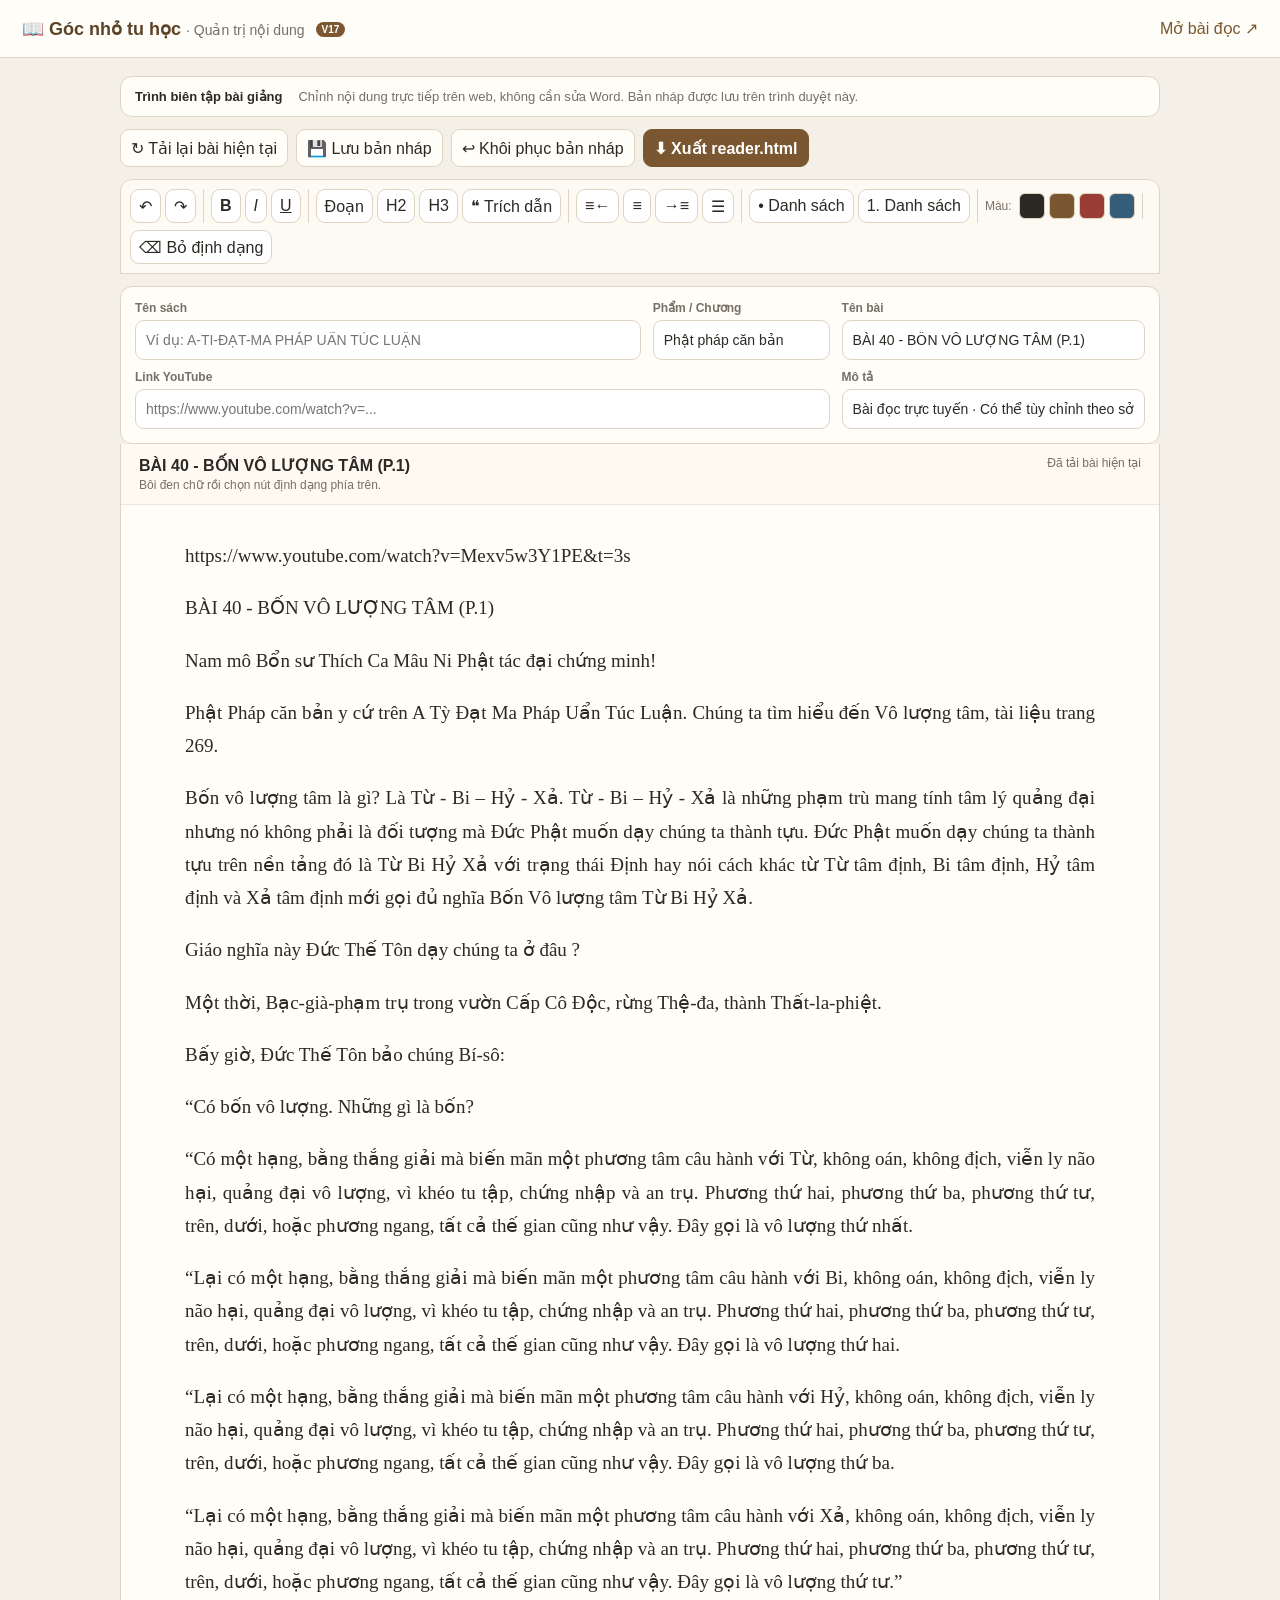
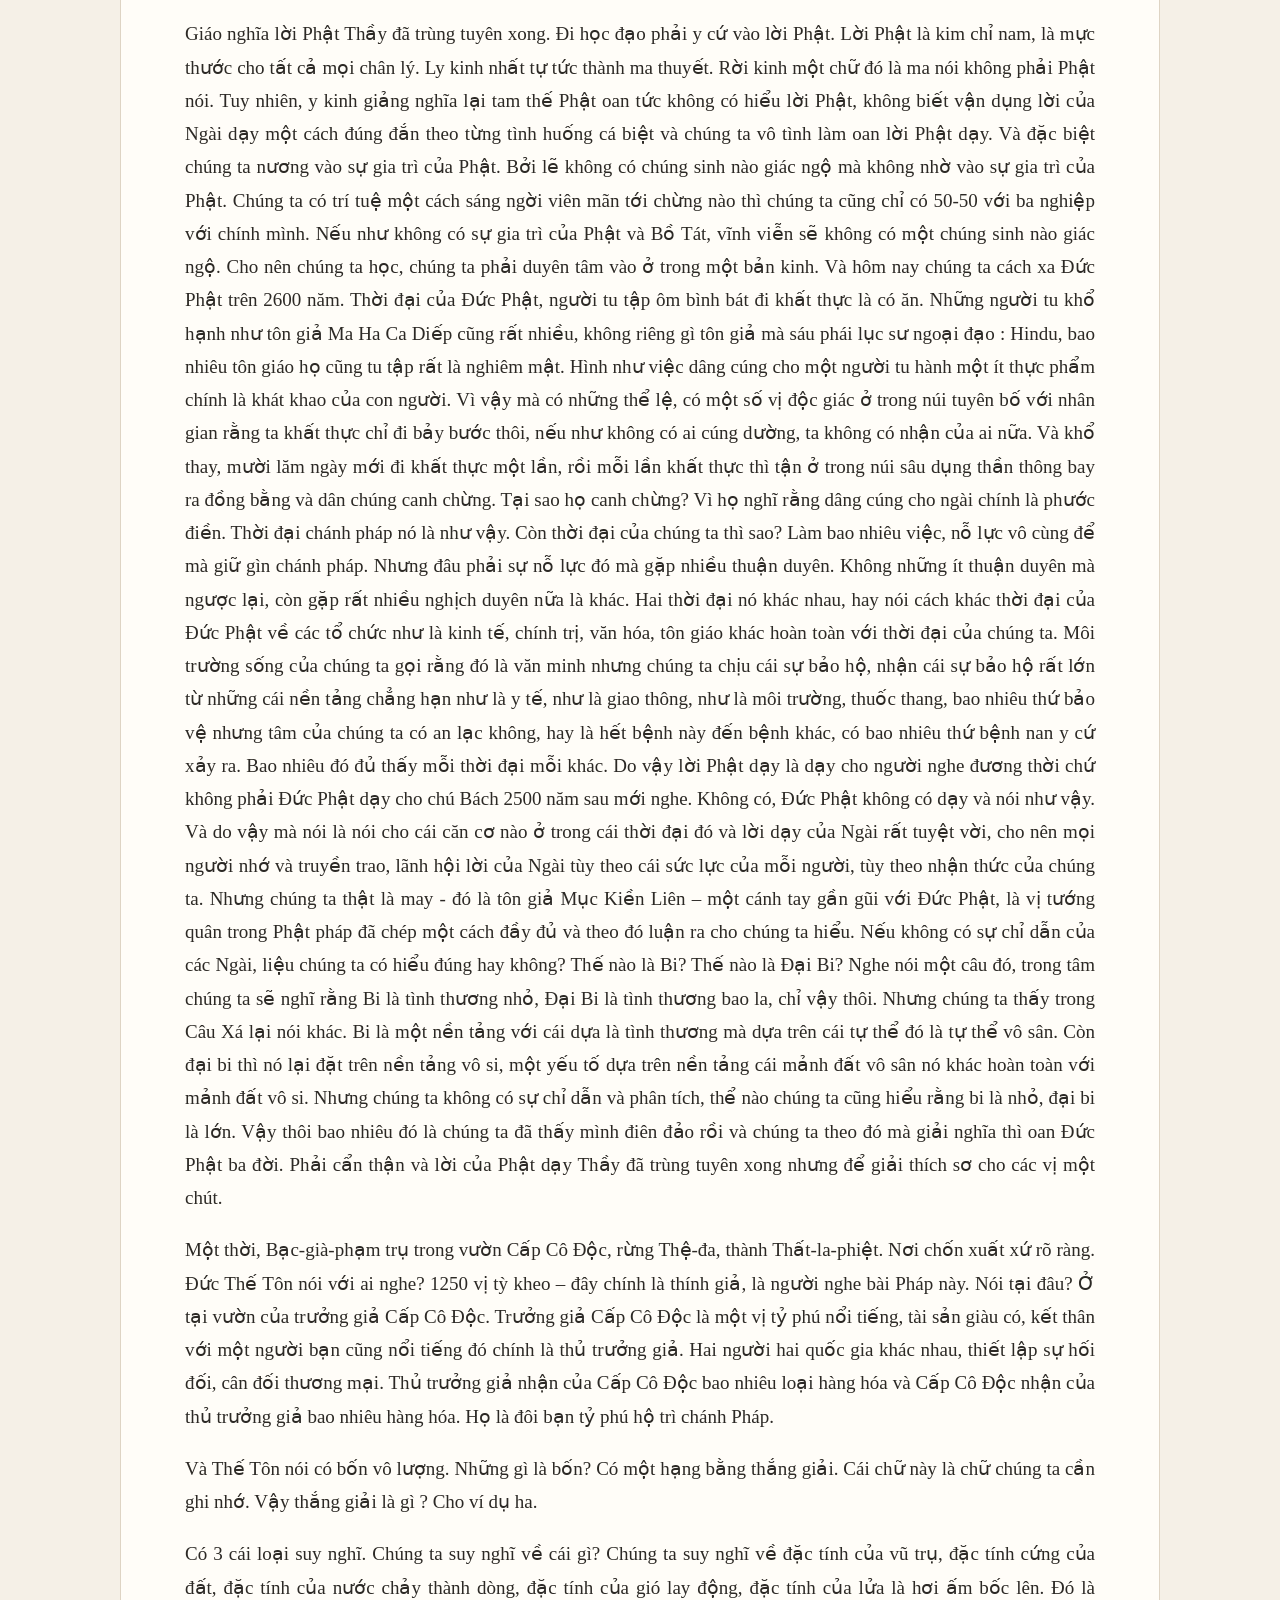
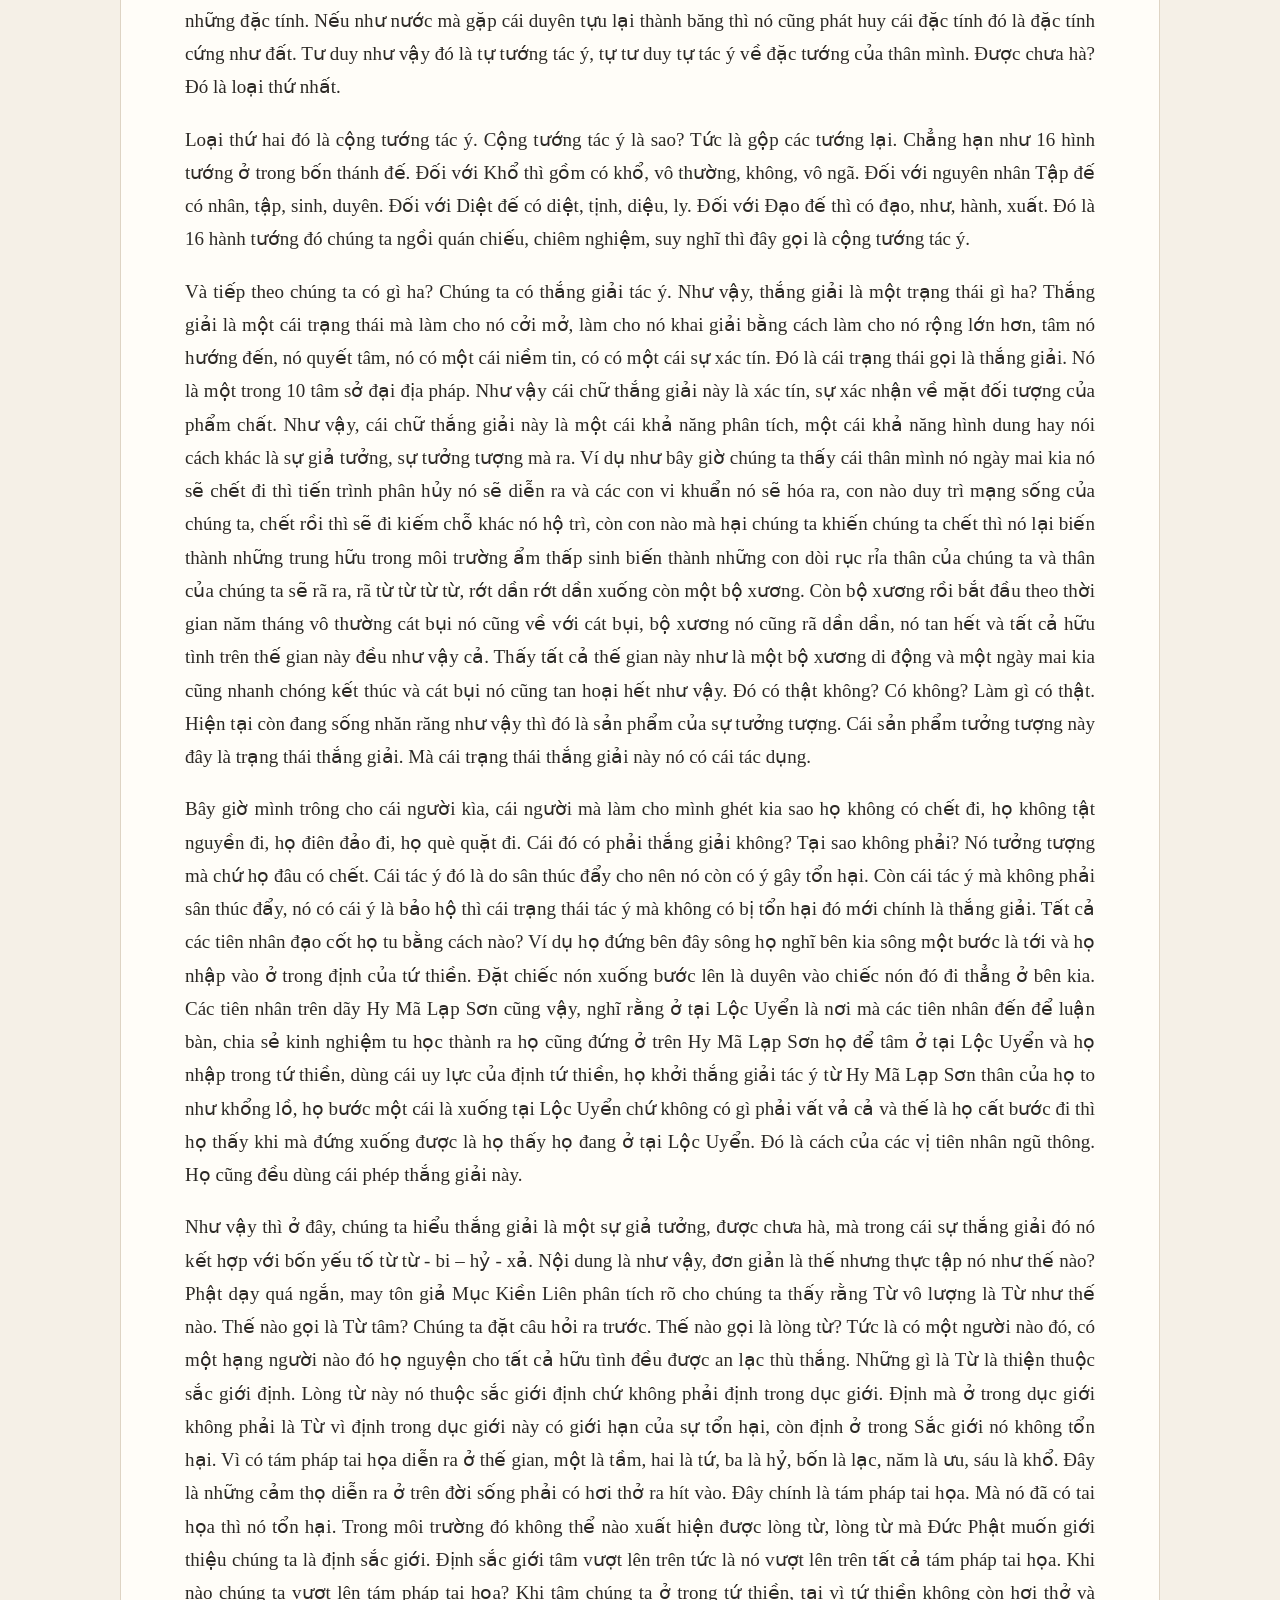
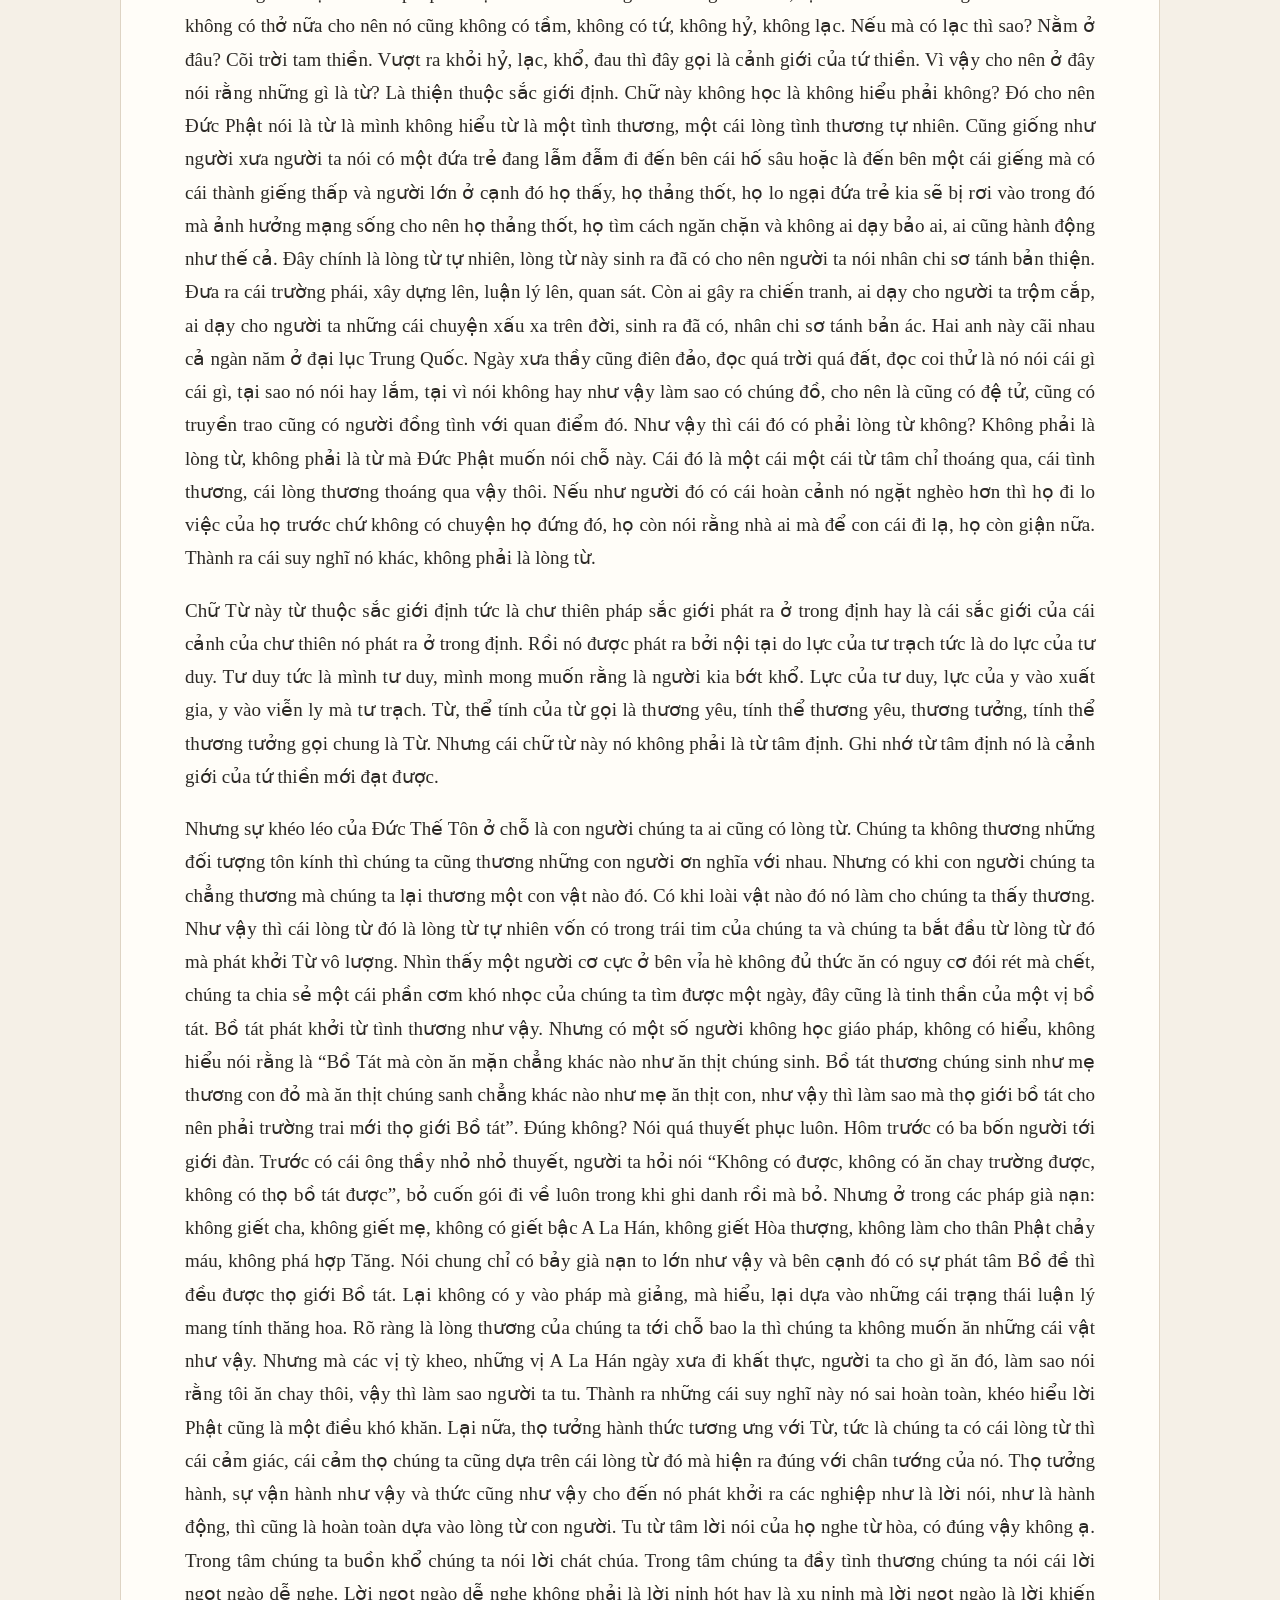
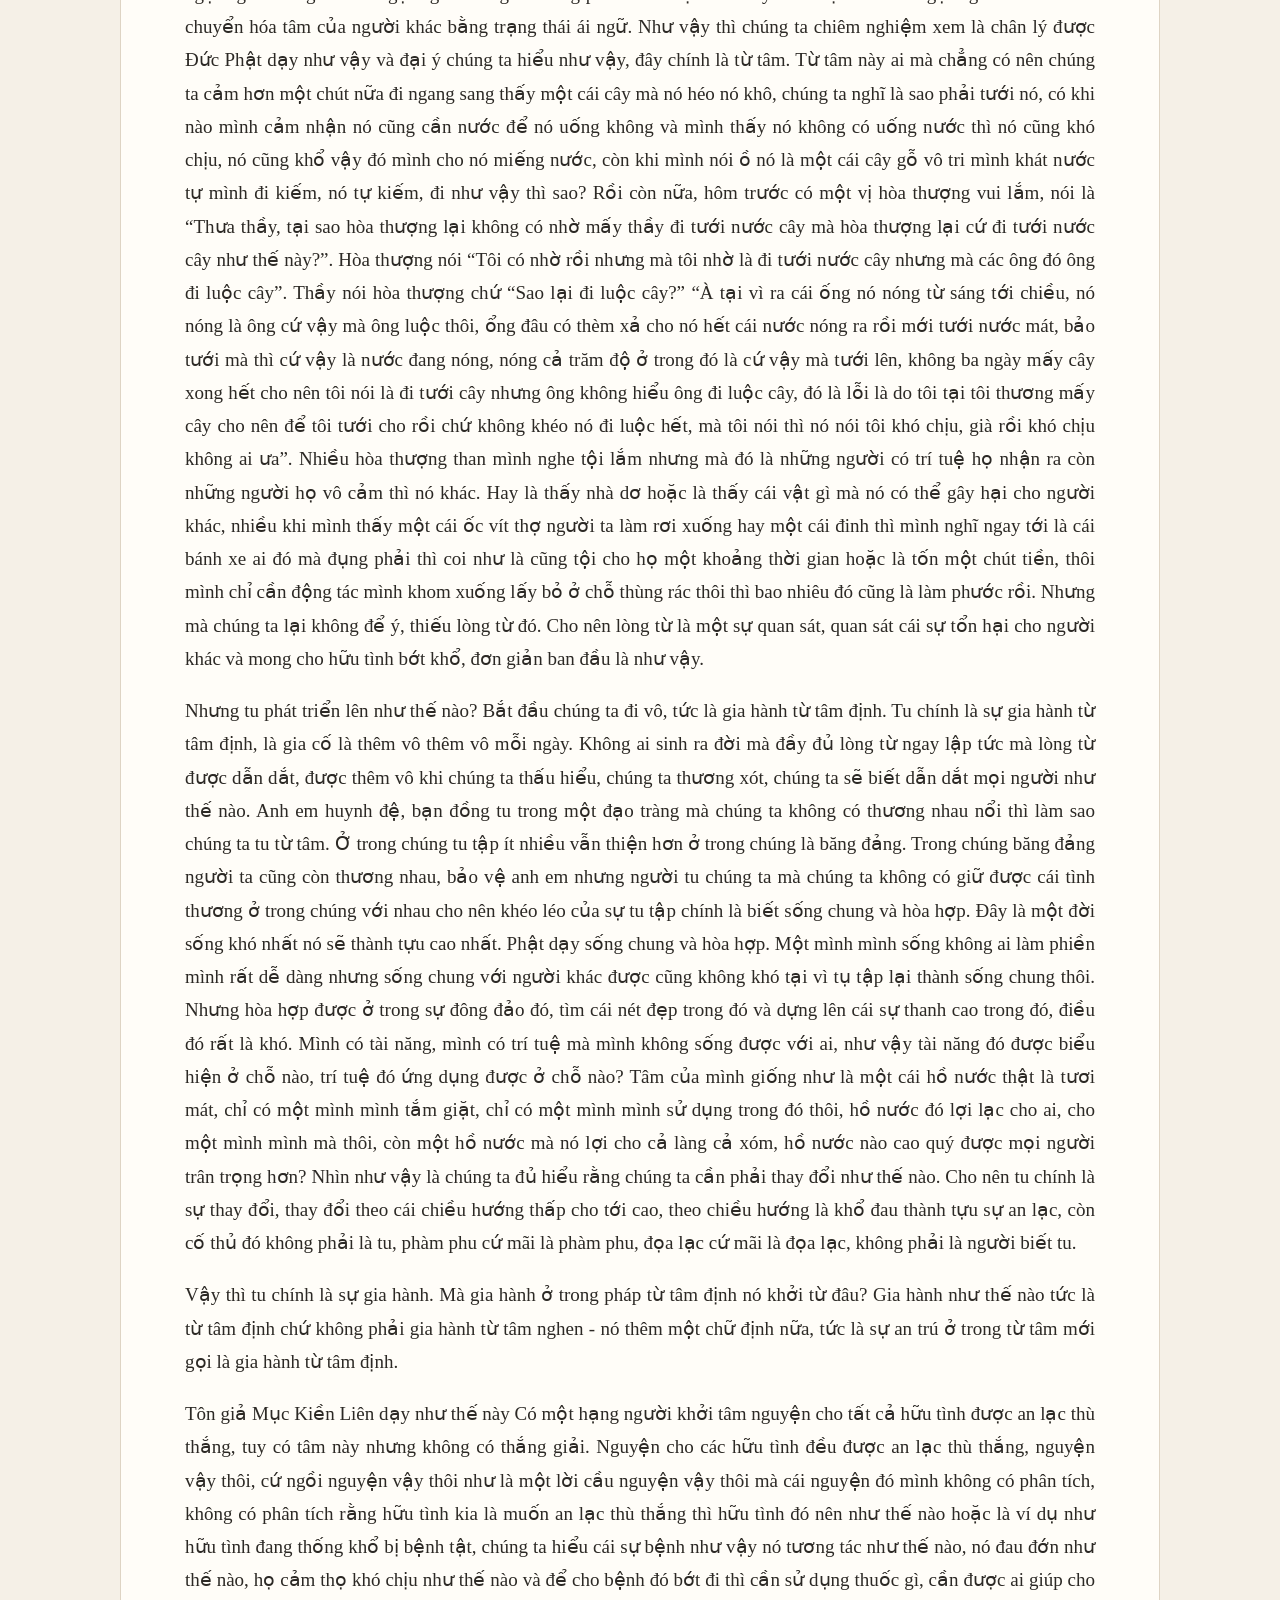
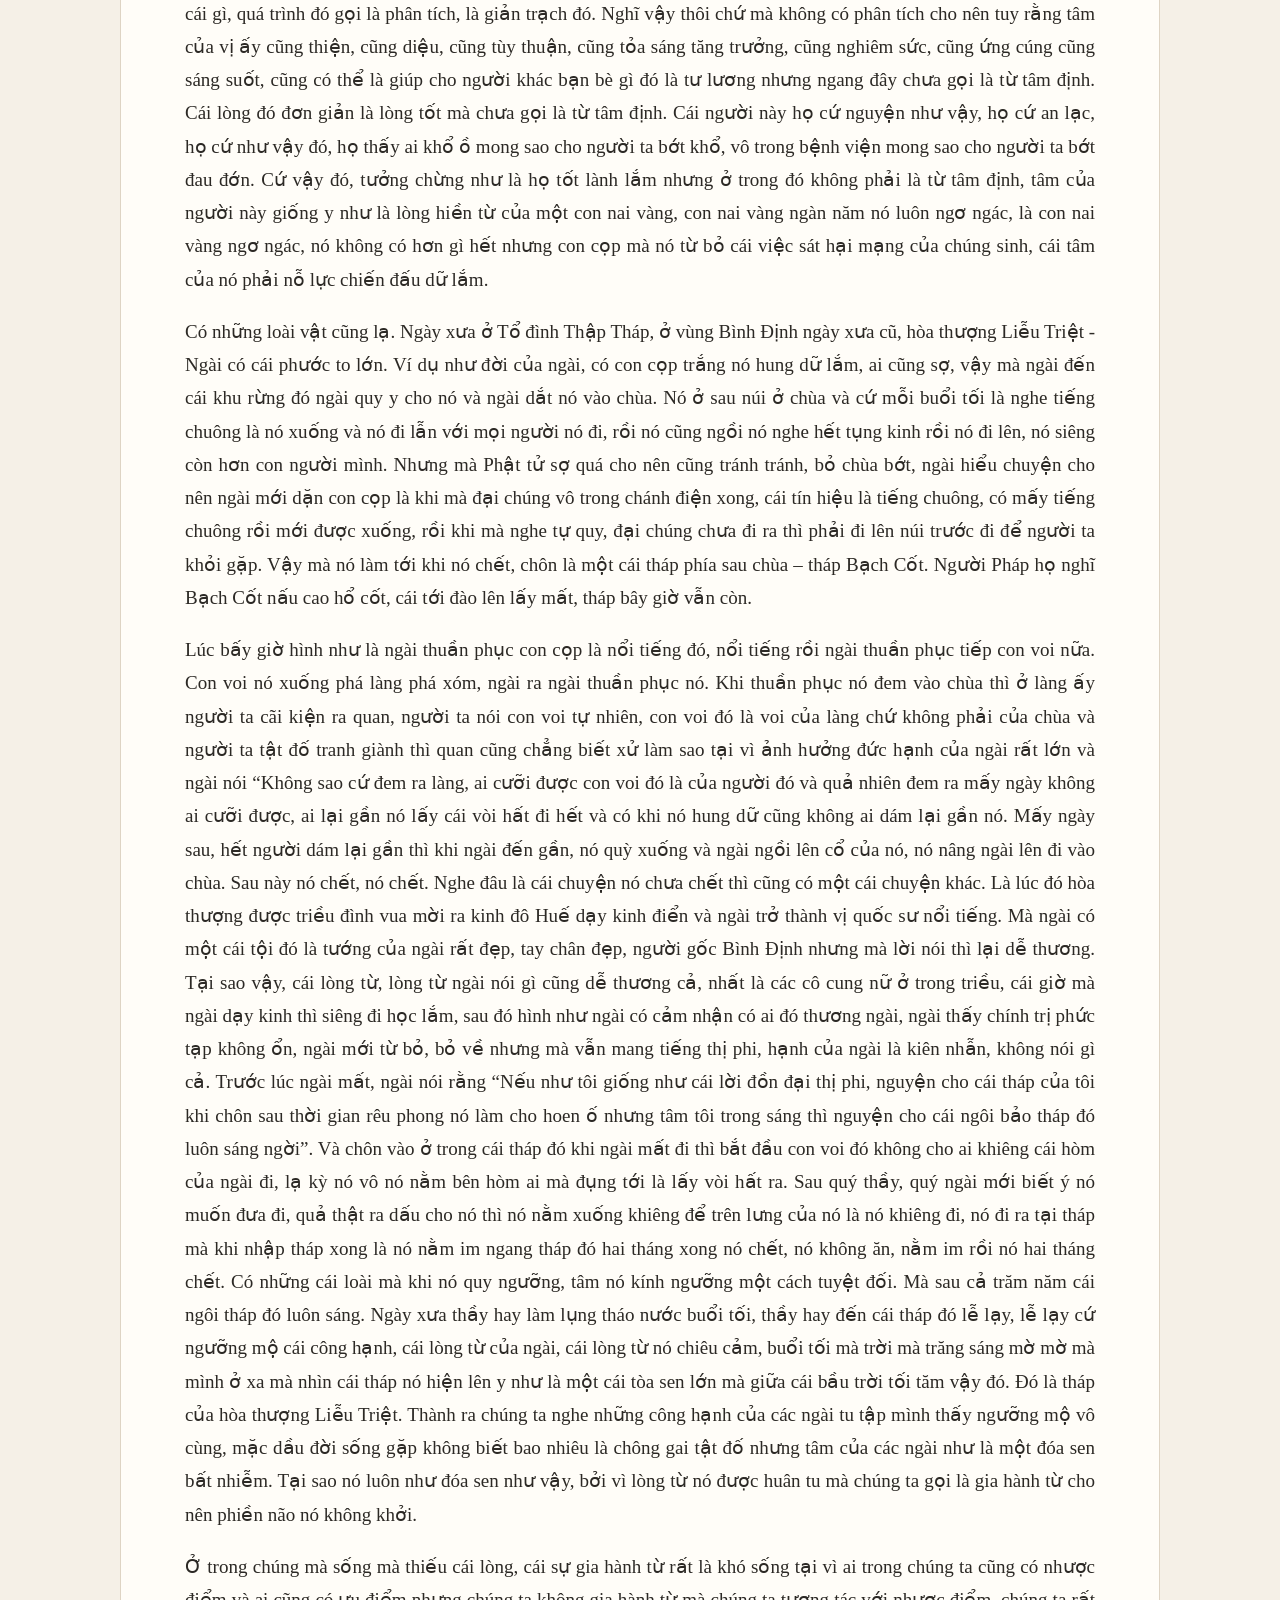
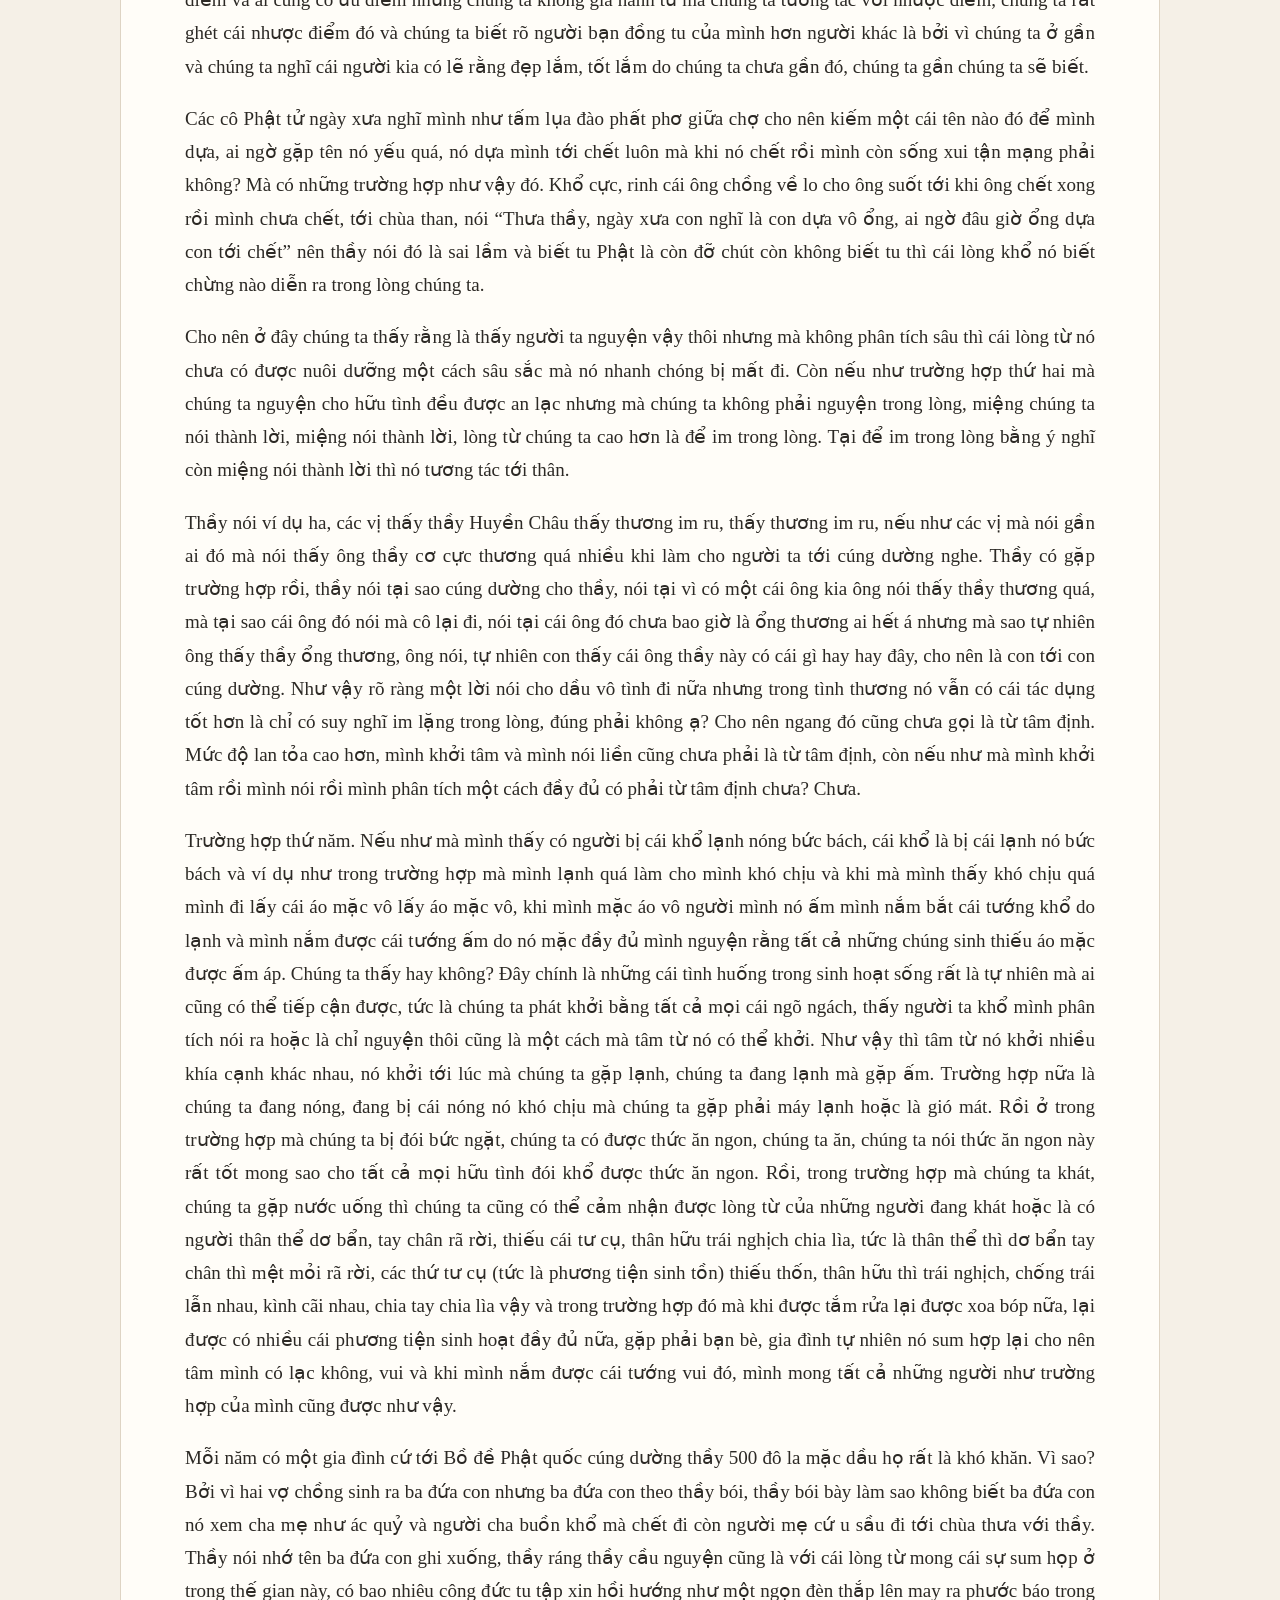
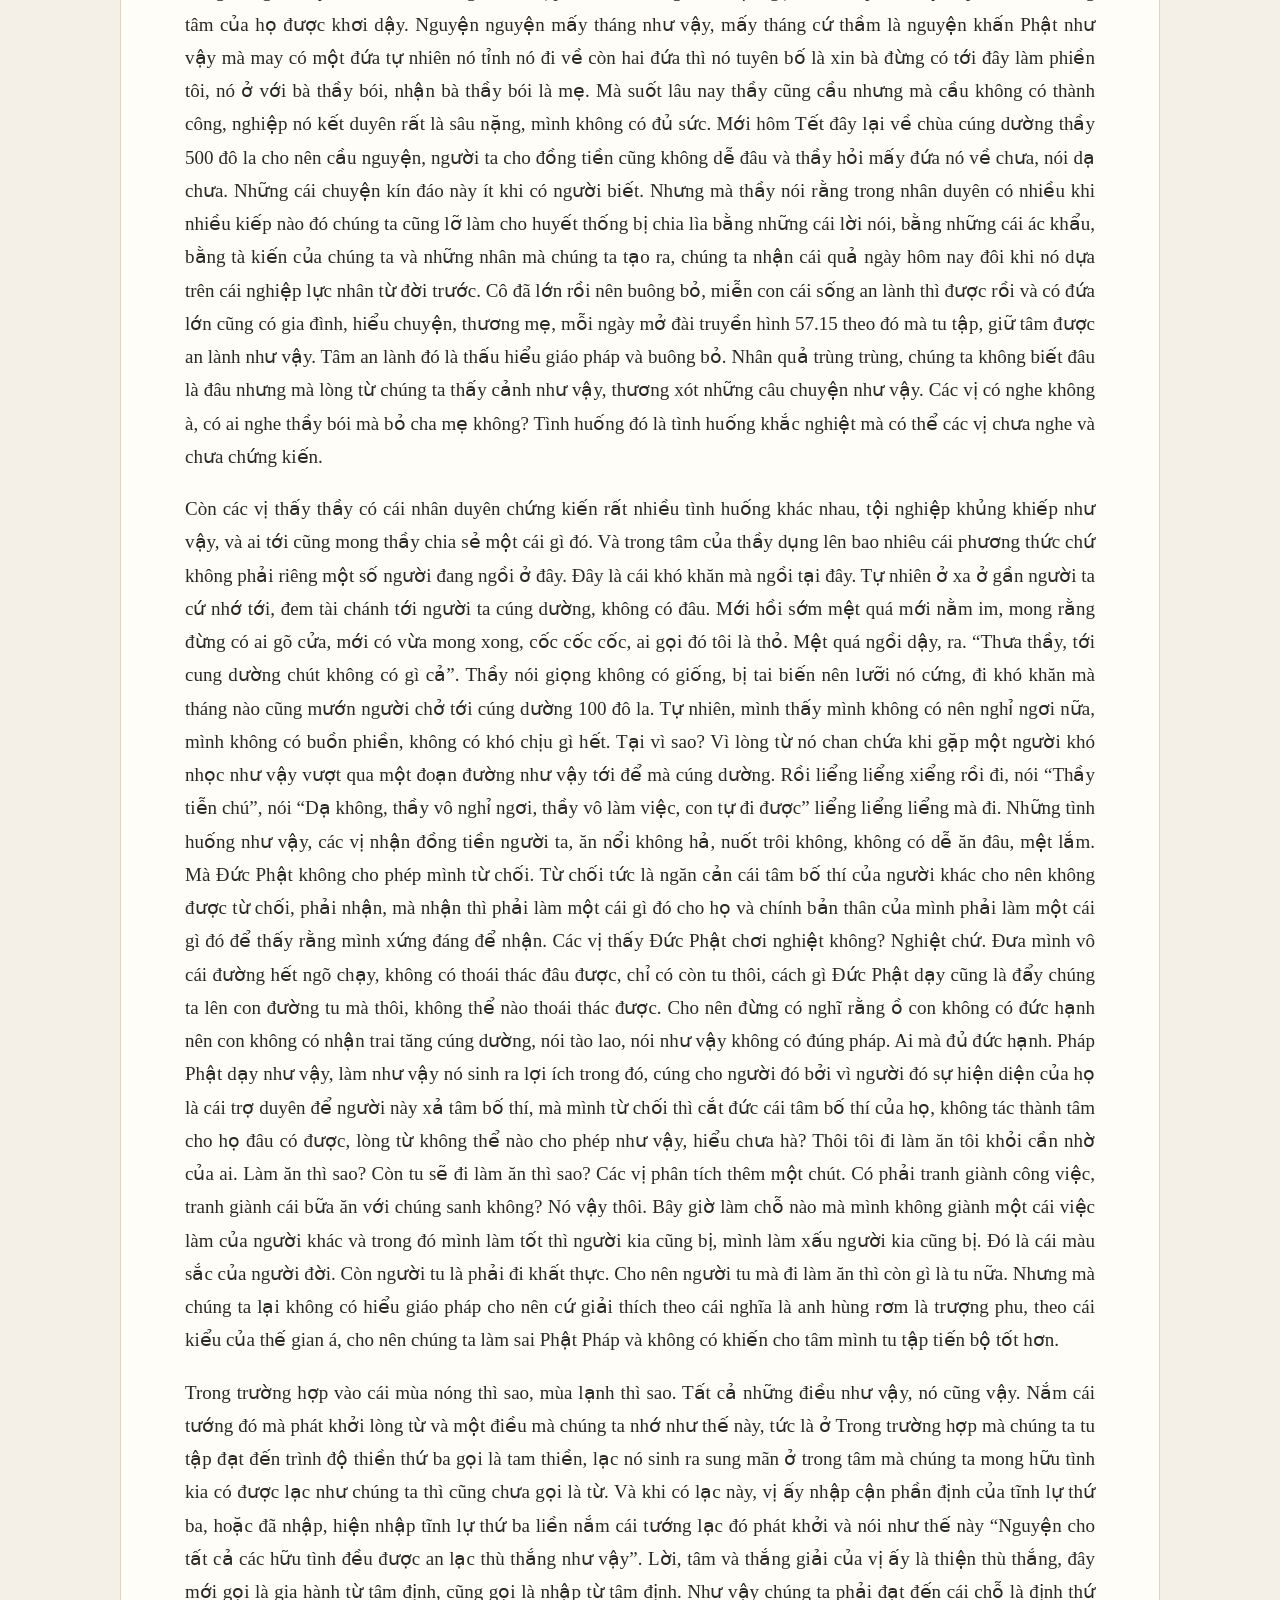
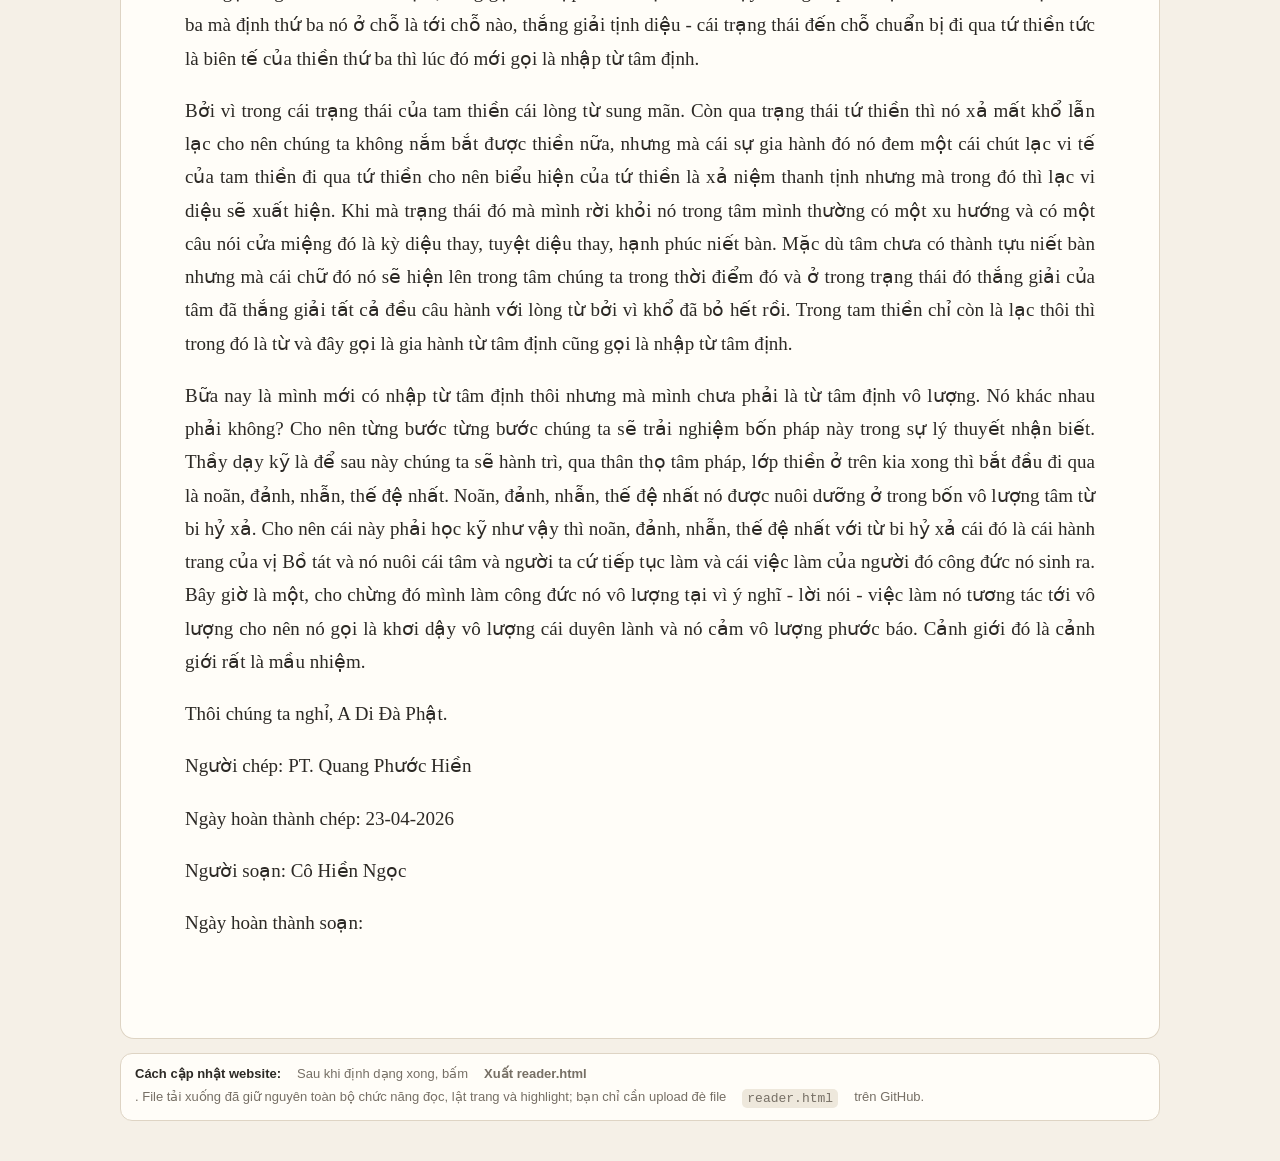
==== admin-v17.html @ c5bc737c "Add files via upload" ====
<!doctype html>
<html lang="vi">
<head>
<meta charset="utf-8">
<meta name="viewport" content="width=device-width,initial-scale=1">
<title>Quản trị nội dung V17 - Góc nhỏ tu học</title>
<link rel="stylesheet" href="admin-v17.css">
</head>
<body>
<header class="admin-header">
  <div class="admin-brand">📖 Góc nhỏ tu học <span>· Quản trị nội dung</span> <b class="version-badge">V17</b></div>
  <a href="reader.html" target="_blank" rel="noopener">Mở bài đọc ↗</a>
</header>

<main class="admin-wrap">
  <section class="notice">
    <strong>Trình biên tập bài giảng</strong>
    <span>Chỉnh nội dung trực tiếp trên web, không cần sửa Word. Bản nháp được lưu trên trình duyệt này.</span>
  </section>

  <section class="admin-actions">
    <button type="button" id="loadCurrent">↻ Tải lại bài hiện tại</button>
    <button type="button" id="saveDraft">💾 Lưu bản nháp</button>
    <button type="button" id="restoreDraft">↩ Khôi phục bản nháp</button>
    <button type="button" id="exportReader" class="primary">⬇ Xuất reader.html</button>
  </section>

  <section class="toolbar" id="toolbar" aria-label="Thanh định dạng">
    <div class="tool-group">
      <button type="button" data-cmd="undo" title="Hoàn tác">↶</button>
      <button type="button" data-cmd="redo" title="Làm lại">↷</button>
    </div>
    <div class="tool-group">
      <button type="button" data-cmd="bold" title="Đậm"><b>B</b></button>
      <button type="button" data-cmd="italic" title="Nghiêng"><i>I</i></button>
      <button type="button" data-cmd="underline" title="Gạch chân"><u>U</u></button>
    </div>
    <div class="tool-group">
      <button type="button" data-block="p">Đoạn</button>
      <button type="button" data-block="h2">H2</button>
      <button type="button" data-block="h3">H3</button>
      <button type="button" data-block="blockquote">❝ Trích dẫn</button>
    </div>
    <div class="tool-group">
      <button type="button" data-cmd="justifyLeft" title="Căn trái">≡←</button>
      <button type="button" data-cmd="justifyCenter" title="Căn giữa">≡</button>
      <button type="button" data-cmd="justifyRight" title="Căn phải">→≡</button>
      <button type="button" data-cmd="justifyFull" title="Căn đều">☰</button>
    </div>
    <div class="tool-group">
      <button type="button" data-cmd="insertUnorderedList" title="Danh sách">• Danh sách</button>
      <button type="button" data-cmd="insertOrderedList" title="Đánh số">1. Danh sách</button>
    </div>
    <div class="tool-group color-group" aria-label="Màu chữ">
      <span>Màu:</span>
      <button type="button" class="color-dot c-default" data-color="#2c2925" title="Mặc định"></button>
      <button type="button" class="color-dot c-brown" data-color="#7a5730" title="Nâu"></button>
      <button type="button" class="color-dot c-red" data-color="#9a3d35" title="Đỏ trầm"></button>
      <button type="button" class="color-dot c-blue" data-color="#355d7a" title="Xanh"></button>
    </div>
    <div class="tool-group">
      <button type="button" id="clearFormat">⌫ Bỏ định dạng</button>
    </div>
  </section>

  <section class="meta-panel">
    <div class="meta-grid">
      <label>
        <span>Tên sách</span>
        <input id="bookTitle" type="text" placeholder="Ví dụ: A-TI-ĐẠT-MA PHÁP UẨN TÚC LUẬN">
      </label>
      <label>
        <span>Phẩm / Chương</span>
        <input id="chapterTitle" type="text" placeholder="Ví dụ: PHẨM MỘT – HỌC XỨ">
      </label>
      <label>
        <span>Tên bài</span>
        <input id="lessonTitle" type="text" value="BÀI 40 - BỐN VÔ LƯỢNG TÂM (P.1)" placeholder="Ví dụ: VI CẬN SỰ VÀ CHỈ PHẦN CẬN SỰ">
      </label>
      <label class="wide">
        <span>Link YouTube</span>
        <input id="youtubeUrl" type="url" placeholder="https://www.youtube.com/watch?v=...">
      </label>
      <label class="wide">
        <span>Mô tả</span>
        <input id="lessonSubtitle" type="text" value="Bài đọc trực tuyến · Có thể tùy chỉnh theo sở thích">
      </label>
    </div>
  </section>

  <section class="editor-panel">
    <div class="editor-heading">
      <div>
        <strong id="editorTitlePreview">BÀI 40 - BỐN VÔ LƯỢNG TÂM (P.1)</strong>
        <small>Bôi đen chữ rồi chọn nút định dạng phía trên.</small>
      </div>
      <span id="status">Đang tải…</span>
    </div>
    <div id="editor" class="editor" contenteditable="true" spellcheck="false" aria-label="Nội dung bài giảng"></div>
  </section>

  <section class="help">
    <strong>Cách cập nhật website:</strong>
    Sau khi định dạng xong, bấm <b>Xuất reader.html</b>. File tải xuống đã giữ nguyên toàn bộ chức năng đọc, lật trang và highlight; bạn chỉ cần upload đè file <code>reader.html</code> trên GitHub.
  </section>
</main>

<script src="admin-v17.js"></script>
</body>
</html>
---- admin-v17.css ----
:root{
  --bg:#f5f0e7;
  --paper:#fffdf8;
  --text:#2c2925;
  --muted:#766f65;
  --line:#ded4c4;
  --accent:#7a5730;
  --accent-soft:#eee4d5;
}
*{box-sizing:border-box}
body{
  margin:0;
  background:var(--bg);
  color:var(--text);
  font-family:Arial,"Be Vietnam Pro",sans-serif;
}
button,a{font:inherit}
.admin-header{
  min-height:58px;
  padding:9px 22px;
  display:flex;
  align-items:center;
  justify-content:space-between;
  gap:16px;
  border-bottom:1px solid var(--line);
  background:rgba(255,253,248,.96);
  position:sticky;
  top:0;
  z-index:20;
}
.admin-brand{font-size:18px;font-weight:700;color:#5c4328}
.admin-brand span{font-weight:400;color:var(--muted);font-size:14px}
.admin-header a{color:var(--accent);text-decoration:none}
.admin-wrap{width:min(1040px,calc(100% - 28px));margin:18px auto 40px}
.notice,.help{
  display:flex;
  flex-wrap:wrap;
  gap:8px 16px;
  background:var(--paper);
  border:1px solid var(--line);
  border-radius:12px;
  padding:12px 14px;
  font-size:13px;
  color:var(--muted);
}
.notice strong,.help strong{color:var(--text)}
.admin-actions{
  display:flex;
  flex-wrap:wrap;
  gap:8px;
  margin:12px 0;
}
.admin-actions button,.toolbar button{
  min-height:38px;
  border:1px solid var(--line);
  background:var(--paper);
  color:var(--text);
  border-radius:9px;
  padding:7px 10px;
  cursor:pointer;
}
.admin-actions .primary{
  background:var(--accent);
  color:white;
  border-color:var(--accent);
  font-weight:700;
}
.toolbar{
  display:flex;
  flex-wrap:wrap;
  gap:7px;
  align-items:center;
  padding:9px;
  border:1px solid var(--line);
  background:#fdfaf4;
  border-radius:12px 12px 0 0;
  position:sticky;
  top:58px;
  z-index:15;
}
.tool-group{
  display:flex;
  align-items:center;
  gap:4px;
  padding-right:7px;
  border-right:1px solid var(--line);
}
.tool-group:last-child{border-right:0}
.toolbar button{min-height:34px;padding:5px 8px;background:#fff}
.toolbar button:hover{background:var(--accent-soft)}
.color-group span{font-size:12px;color:var(--muted);margin-right:3px}
.color-dot{
  width:26px!important;
  min-width:26px!important;
  height:26px!important;
  min-height:26px!important;
  padding:0!important;
  border-radius:6px!important;
}
.c-default{background:#2c2925!important}
.c-brown{background:#7a5730!important}
.c-red{background:#9a3d35!important}
.c-blue{background:#355d7a!important}
.editor-panel{
  border:1px solid var(--line);
  border-top:0;
  background:var(--paper);
  border-radius:0 0 14px 14px;
  overflow:hidden;
}
.editor-heading{
  display:flex;
  justify-content:space-between;
  gap:12px;
  padding:12px 18px;
  border-bottom:1px solid #eee6da;
  background:#fffaf1;
}
.editor-heading div{display:grid;gap:3px}
.editor-heading small,#status{font-size:12px;color:var(--muted)}
.editor{
  min-height:65vh;
  padding:34px clamp(22px,5vw,72px) 80px;
  outline:none;
  font-family:"Palatino Linotype",Palatino,"Book Antiqua",Georgia,serif;
  font-size:19px;
  line-height:1.75;
  text-align:justify;
}
.editor p{margin:0 0 1em}
.editor h2{
  font-family:Arial,sans-serif;
  font-size:24px;
  line-height:1.3;
  color:#5a4126;
  margin:1.4em 0 .55em;
}
.editor h3{
  font-family:Arial,sans-serif;
  font-size:20px;
  line-height:1.35;
  color:#6f5333;
  margin:1.2em 0 .5em;
}
.editor blockquote{
  margin:1.2em 0;
  padding:12px 16px;
  border-left:4px solid #a88455;
  background:#f6f0e6;
  text-align:left;
}
.editor ul,.editor ol{padding-left:1.5em}
.help{margin-top:14px}
code{background:#eee8dc;padding:2px 5px;border-radius:5px}
@media(max-width:700px){
  .admin-header{padding:8px 12px}
  .admin-brand span{display:none}
  .admin-wrap{width:calc(100% - 16px);margin-top:8px}
  .toolbar{top:55px;gap:5px;padding:7px}
  .tool-group{padding-right:4px}
  .toolbar button{font-size:12px}
  .editor{padding:24px 18px 60px;font-size:17px;line-height:1.68}
  .editor-heading{padding:10px 12px}
}


.meta-panel{
  margin:12px 0 0;
  padding:14px;
  border:1px solid var(--line);
  border-radius:12px;
  background:var(--paper);
}
.meta-grid{
  display:grid;
  grid-template-columns:2fr .7fr 1.2fr;
  gap:10px 12px;
}
.meta-grid label{
  display:grid;
  gap:5px;
}
.meta-grid label.wide{
  grid-column:span 2;
}
.meta-grid label.wide:last-child{
  grid-column:span 1;
}
.meta-grid span{
  font-size:12px;
  color:var(--muted);
  font-weight:600;
}
.meta-grid input{
  width:100%;
  min-height:40px;
  border:1px solid var(--line);
  border-radius:9px;
  background:#fff;
  color:var(--text);
  padding:8px 10px;
  font:inherit;
  font-size:14px;
}
.meta-grid input:focus{
  outline:2px solid rgba(122,87,48,.14);
  border-color:#aa8b65;
}
@media(max-width:760px){
  .meta-grid{
    grid-template-columns:1fr;
  }
  .meta-grid label.wide,
  .meta-grid label.wide:last-child{
    grid-column:auto;
  }
}

.version-badge{
  display:inline-block;
  margin-left:6px;
  padding:2px 6px;
  border-radius:999px;
  background:#7a5730;
  color:#fff;
  font-size:10px;
  vertical-align:middle;
}
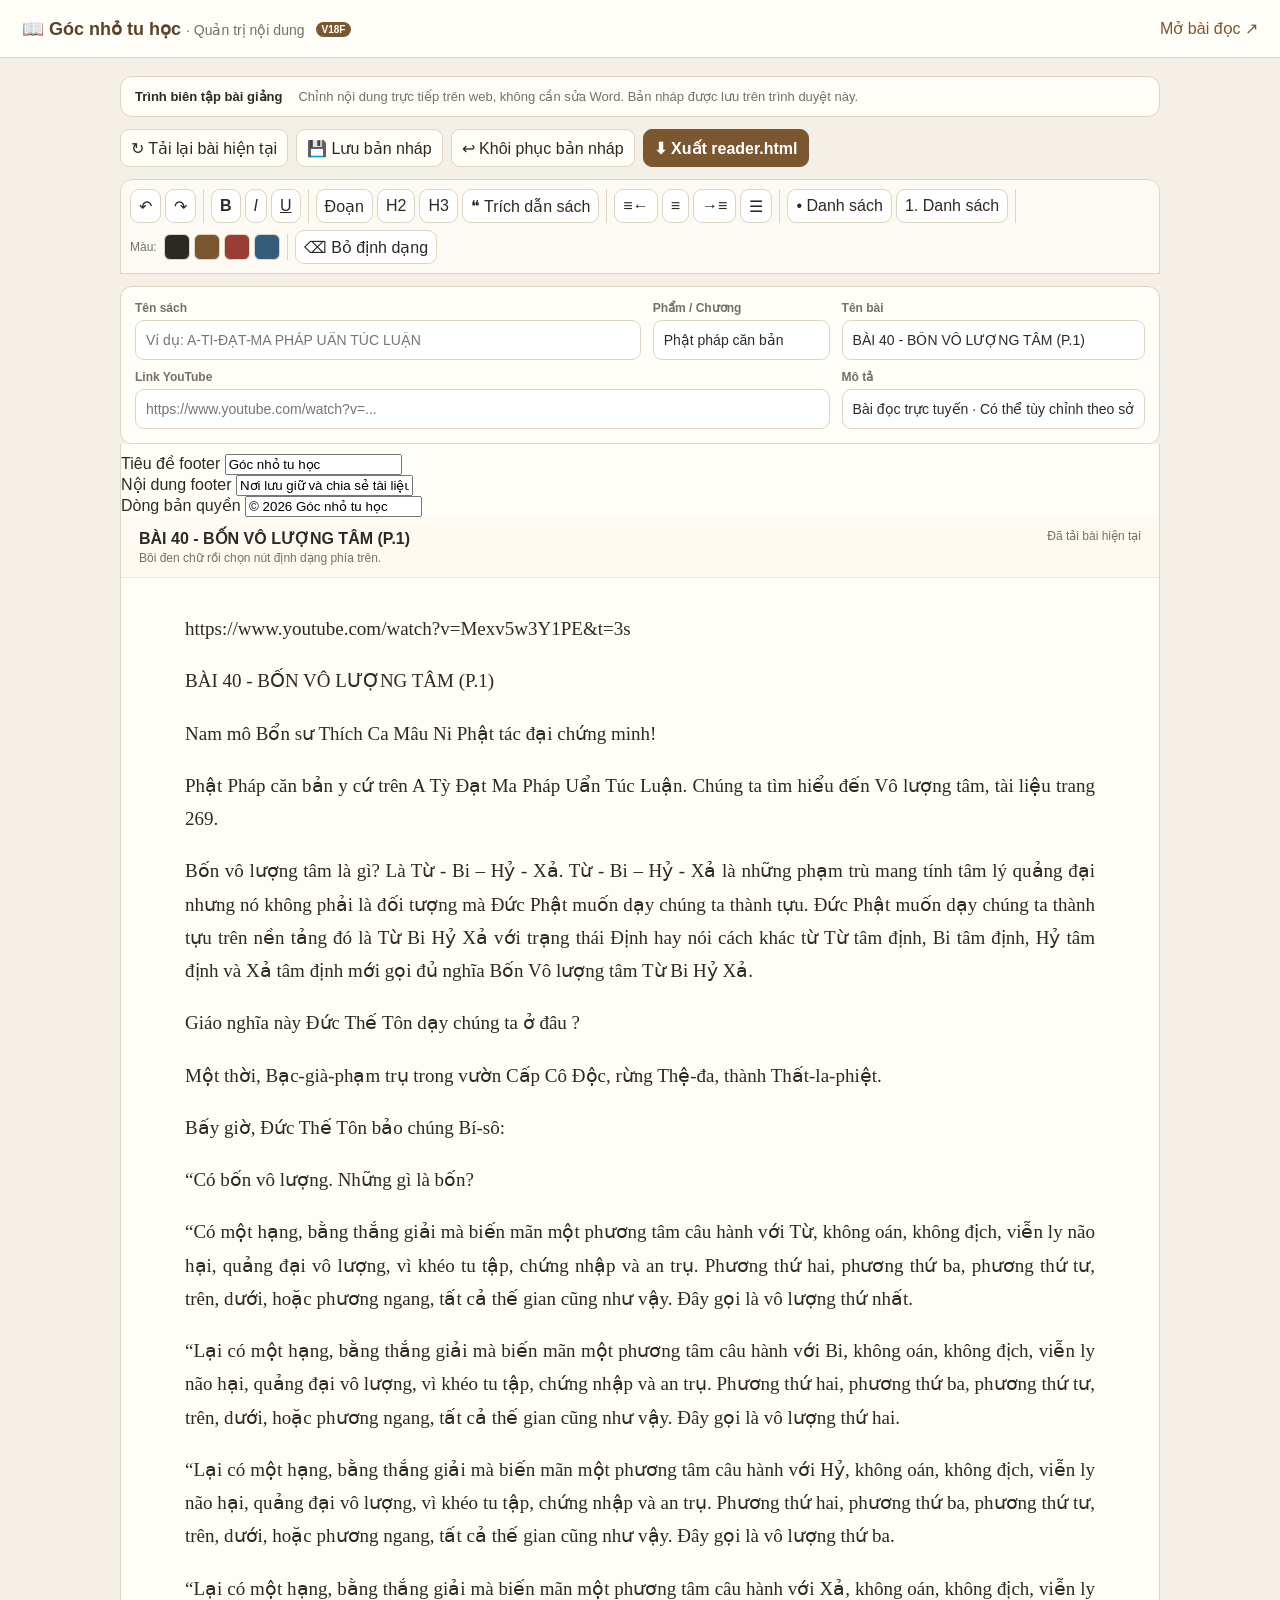
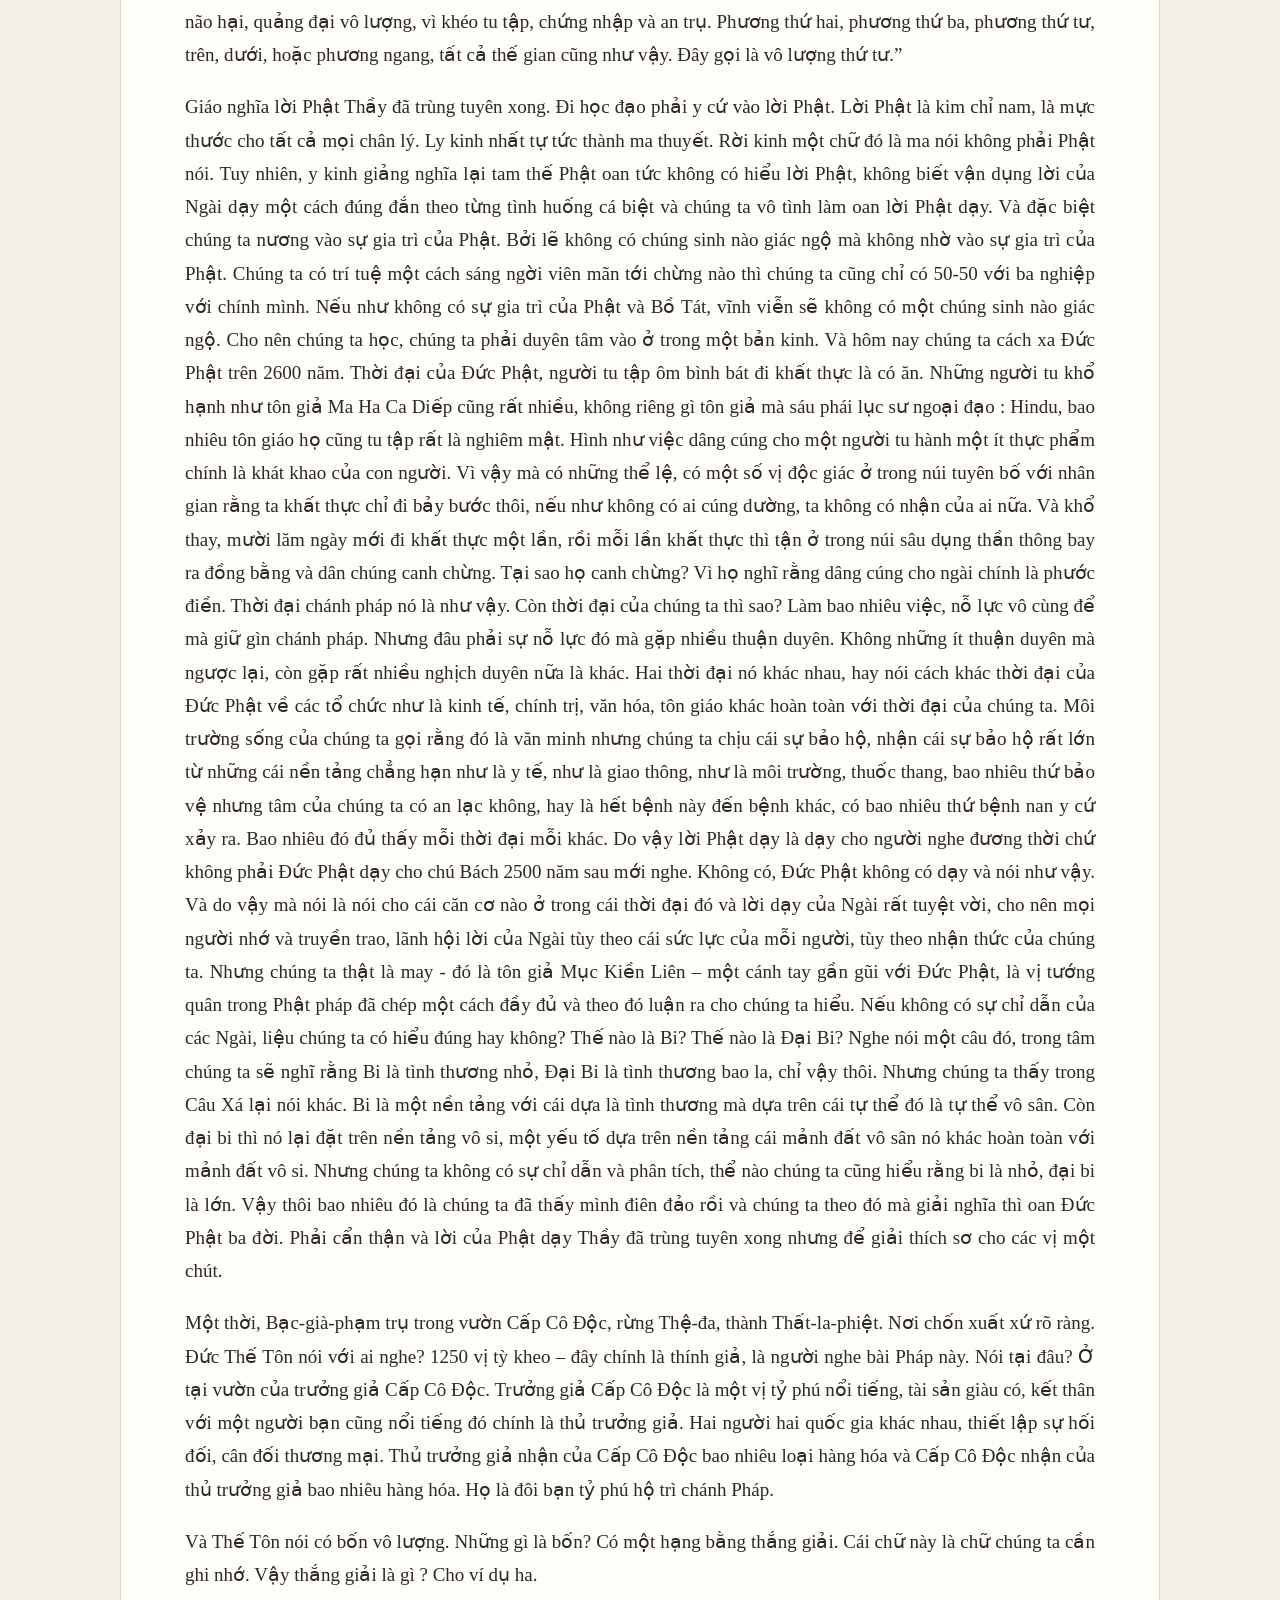
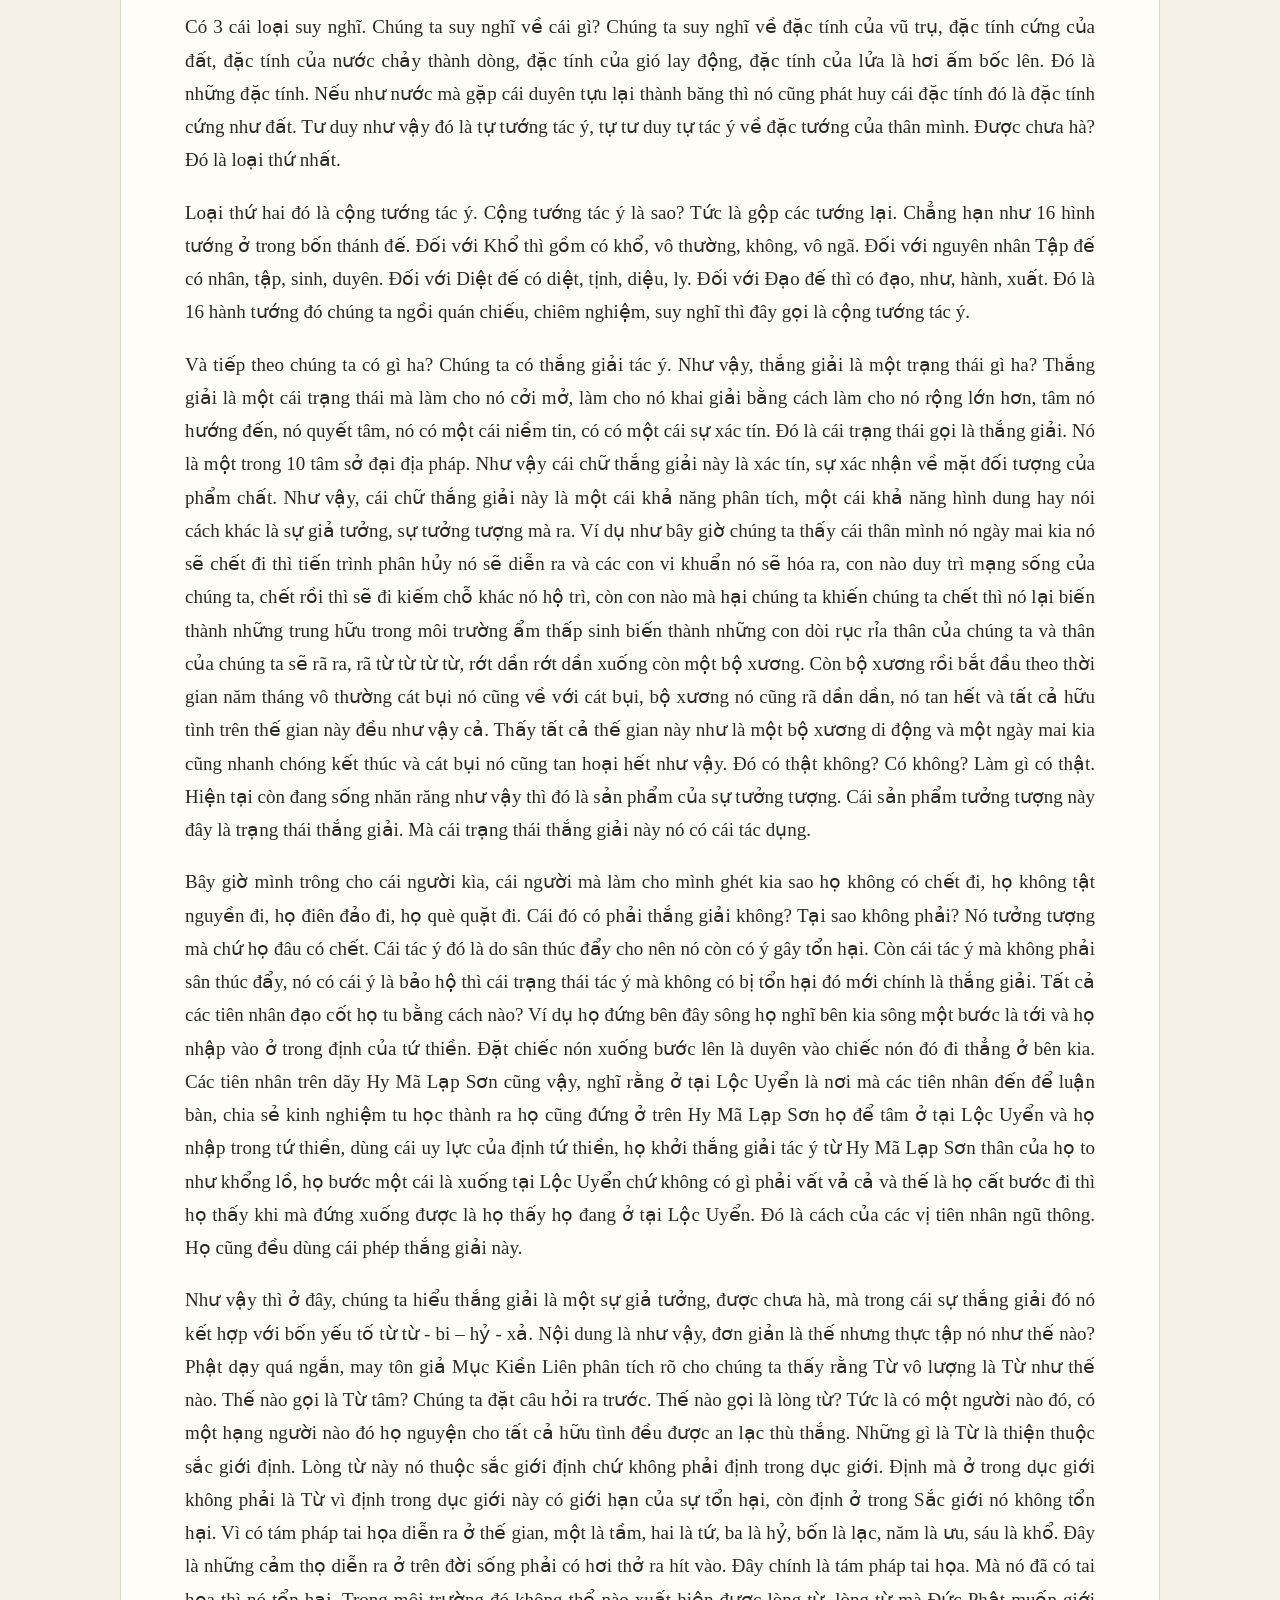
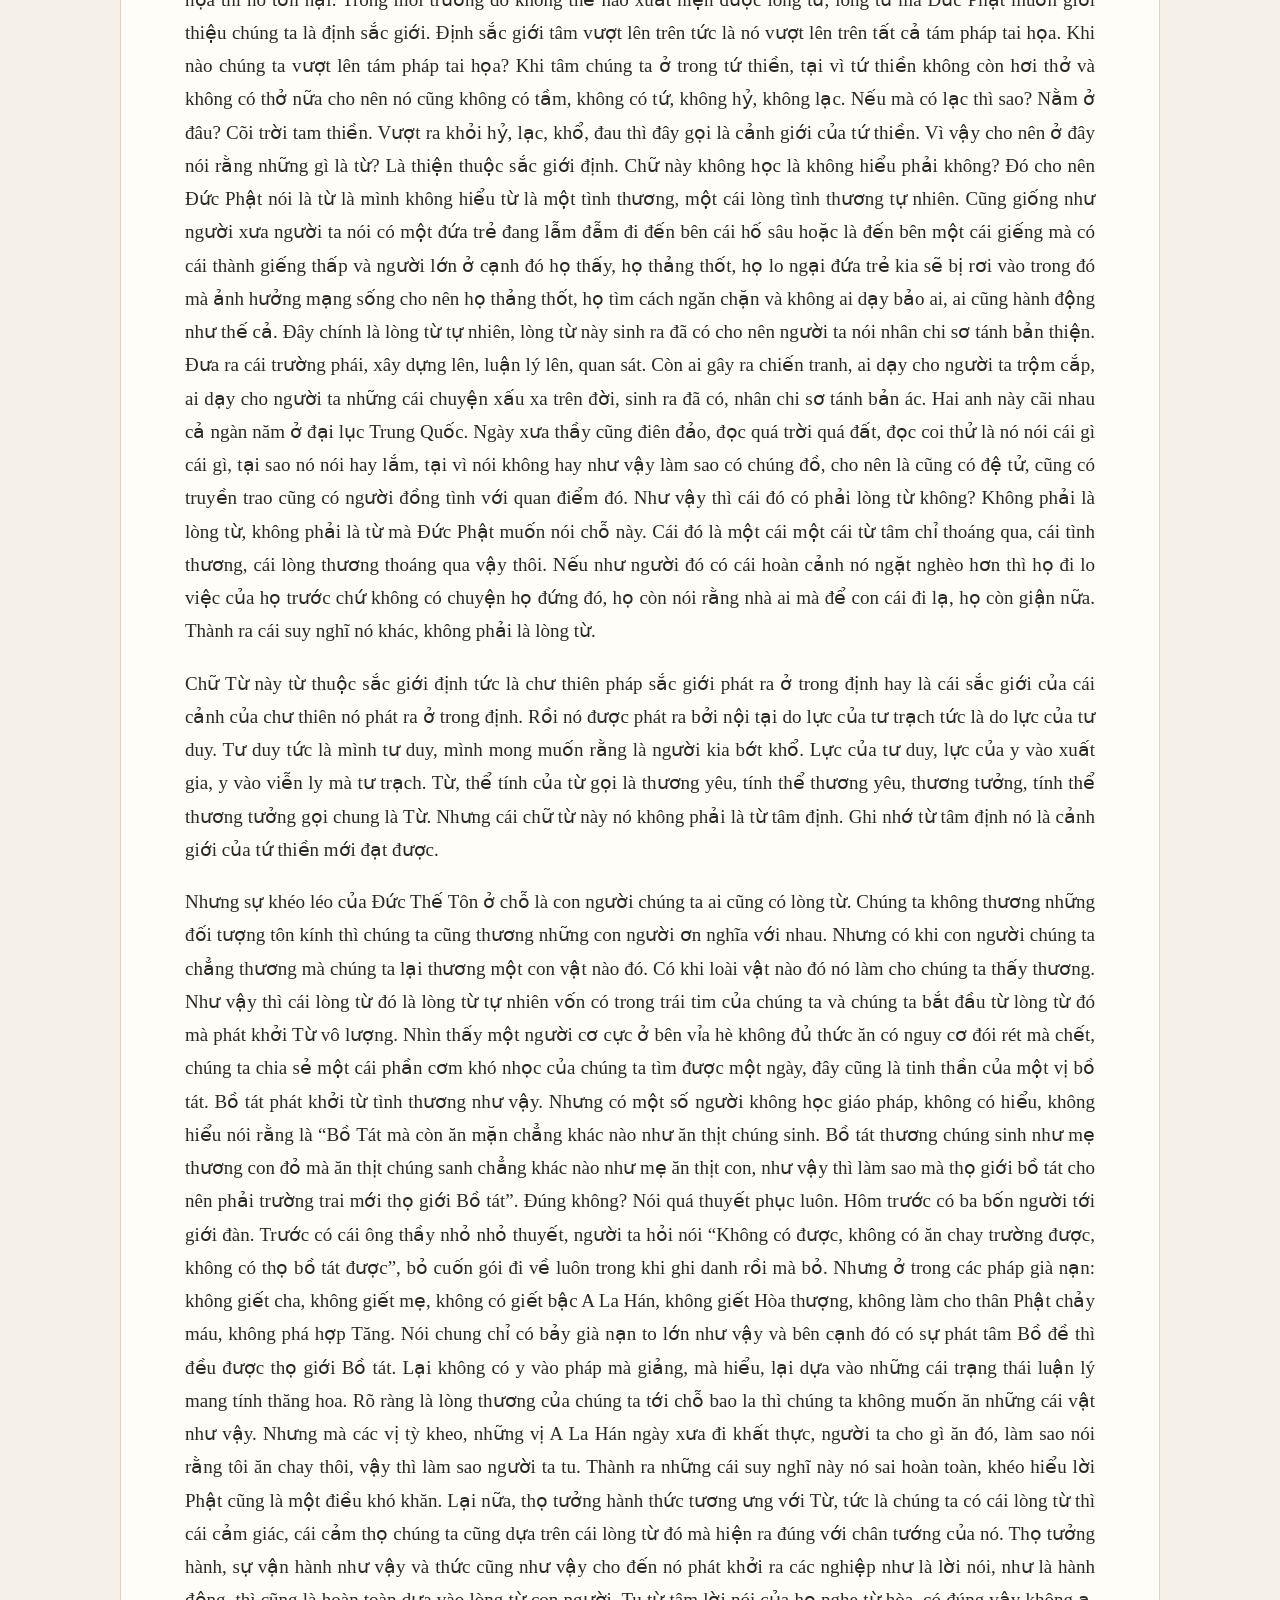
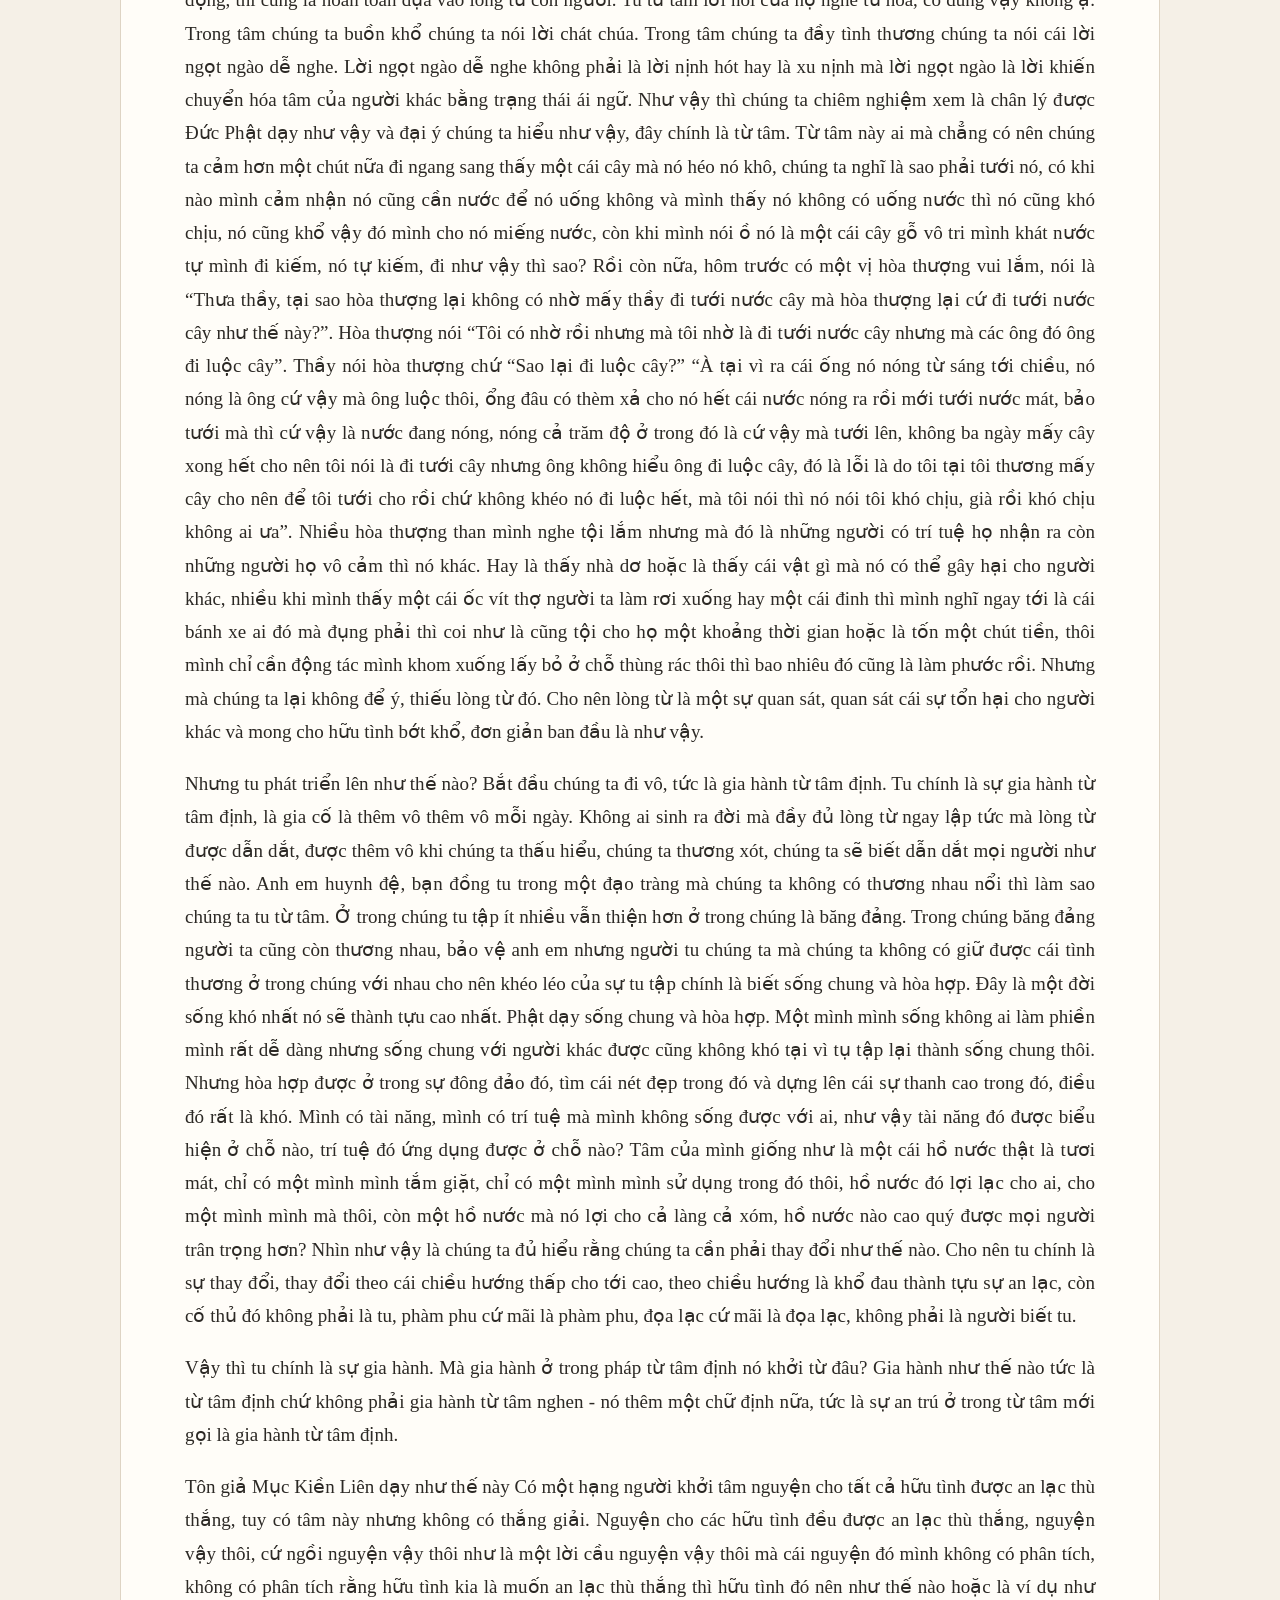
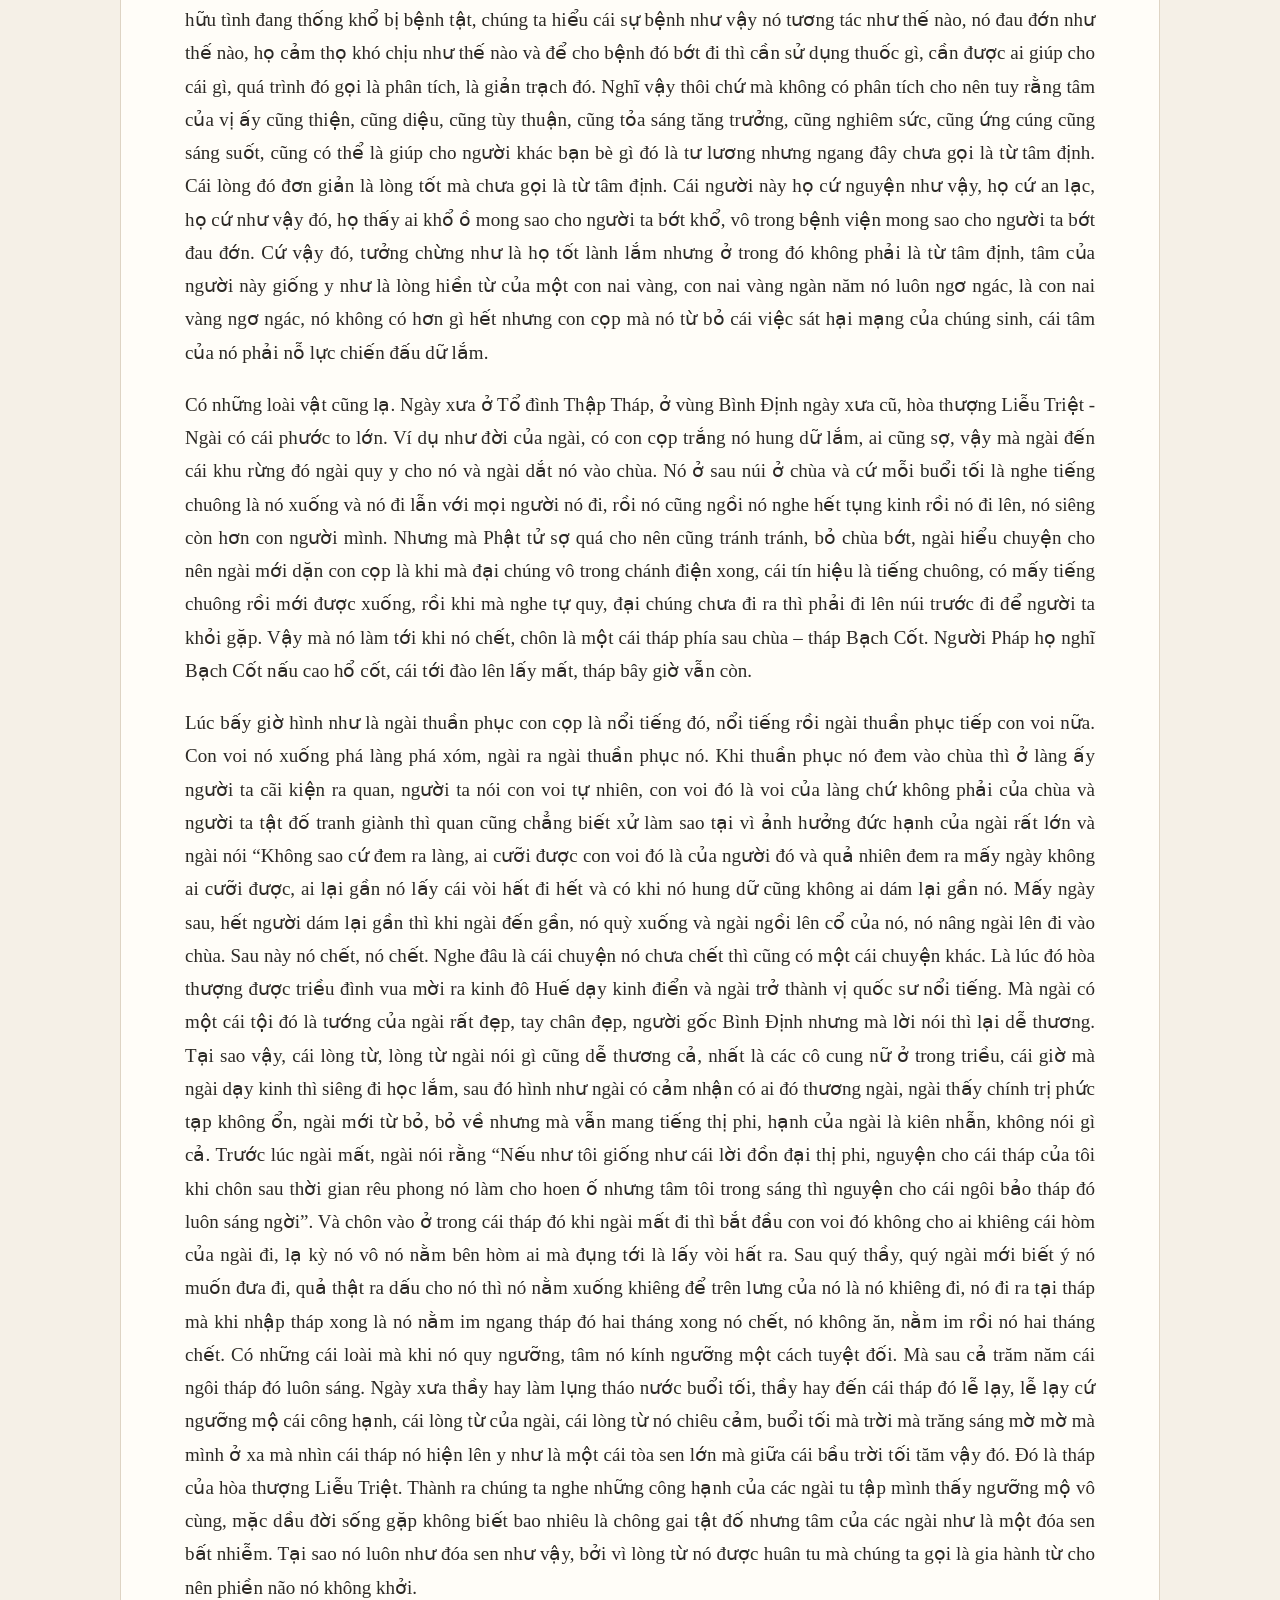
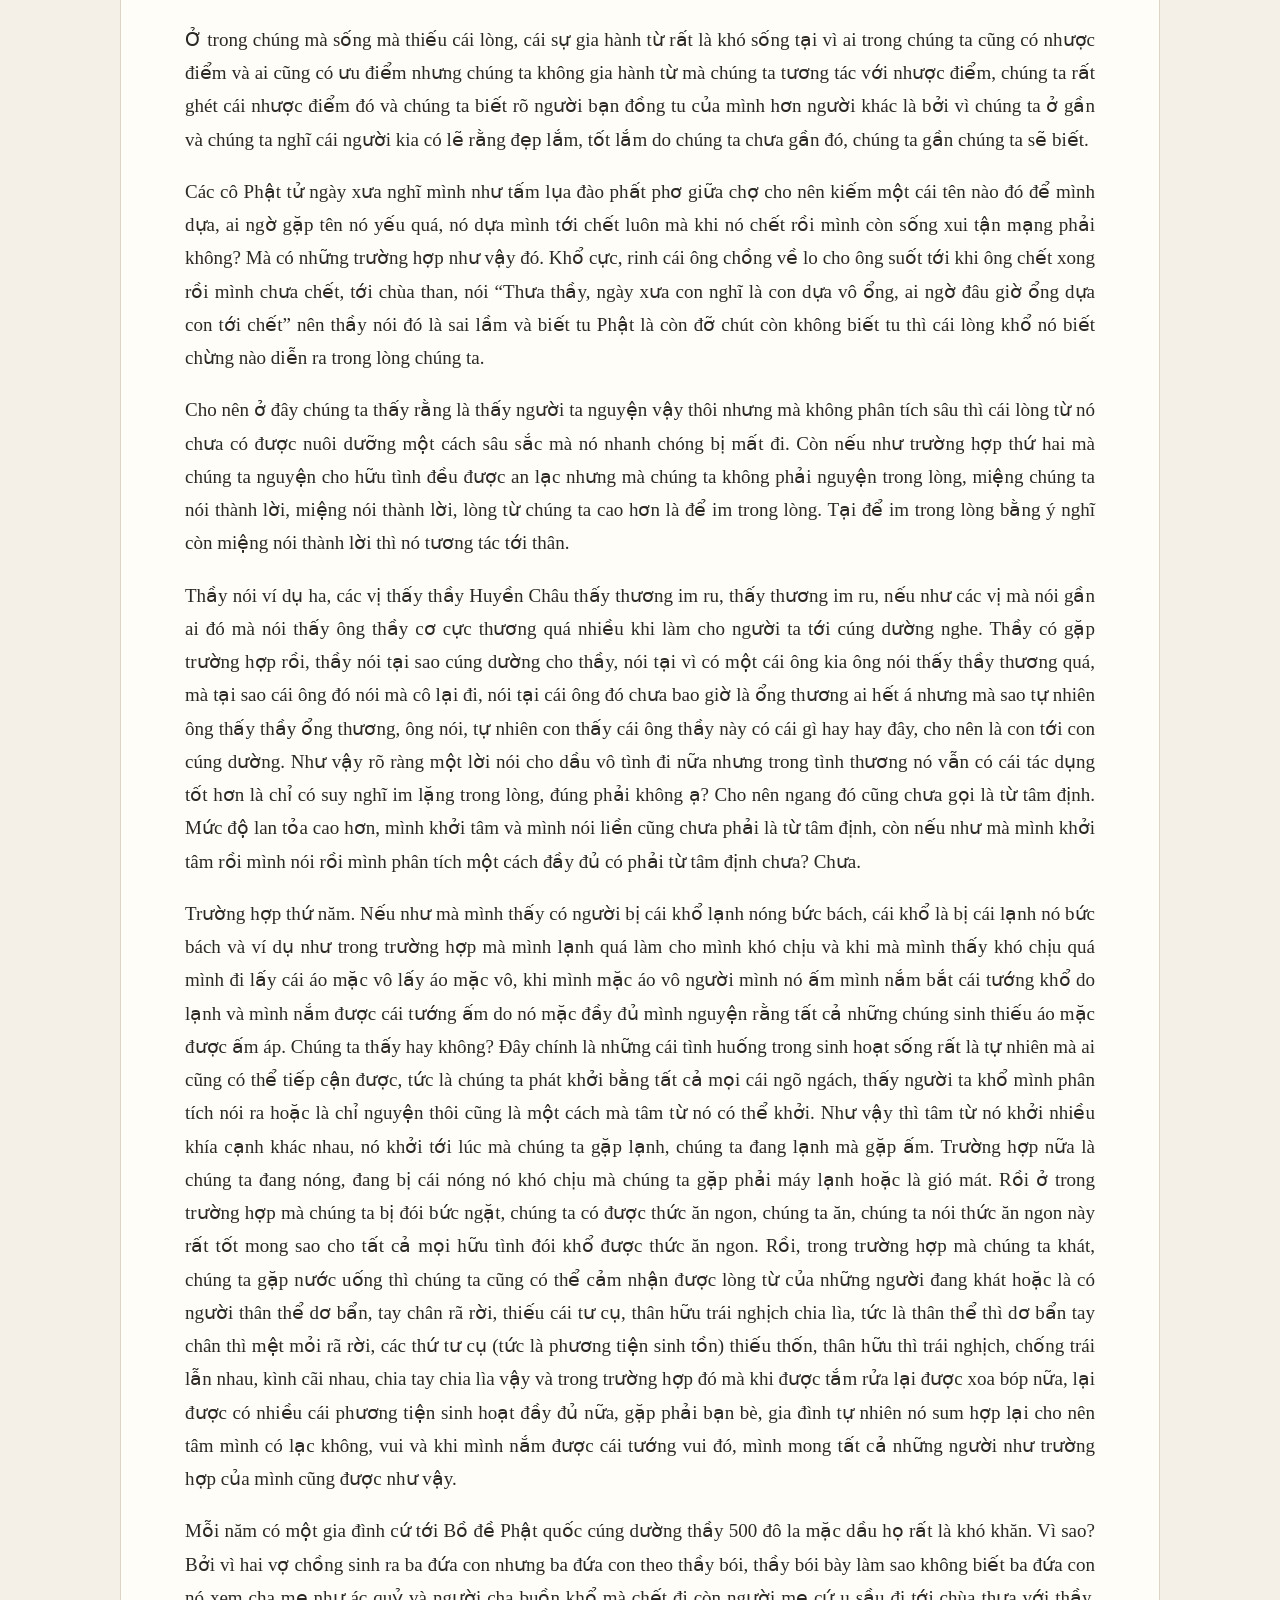
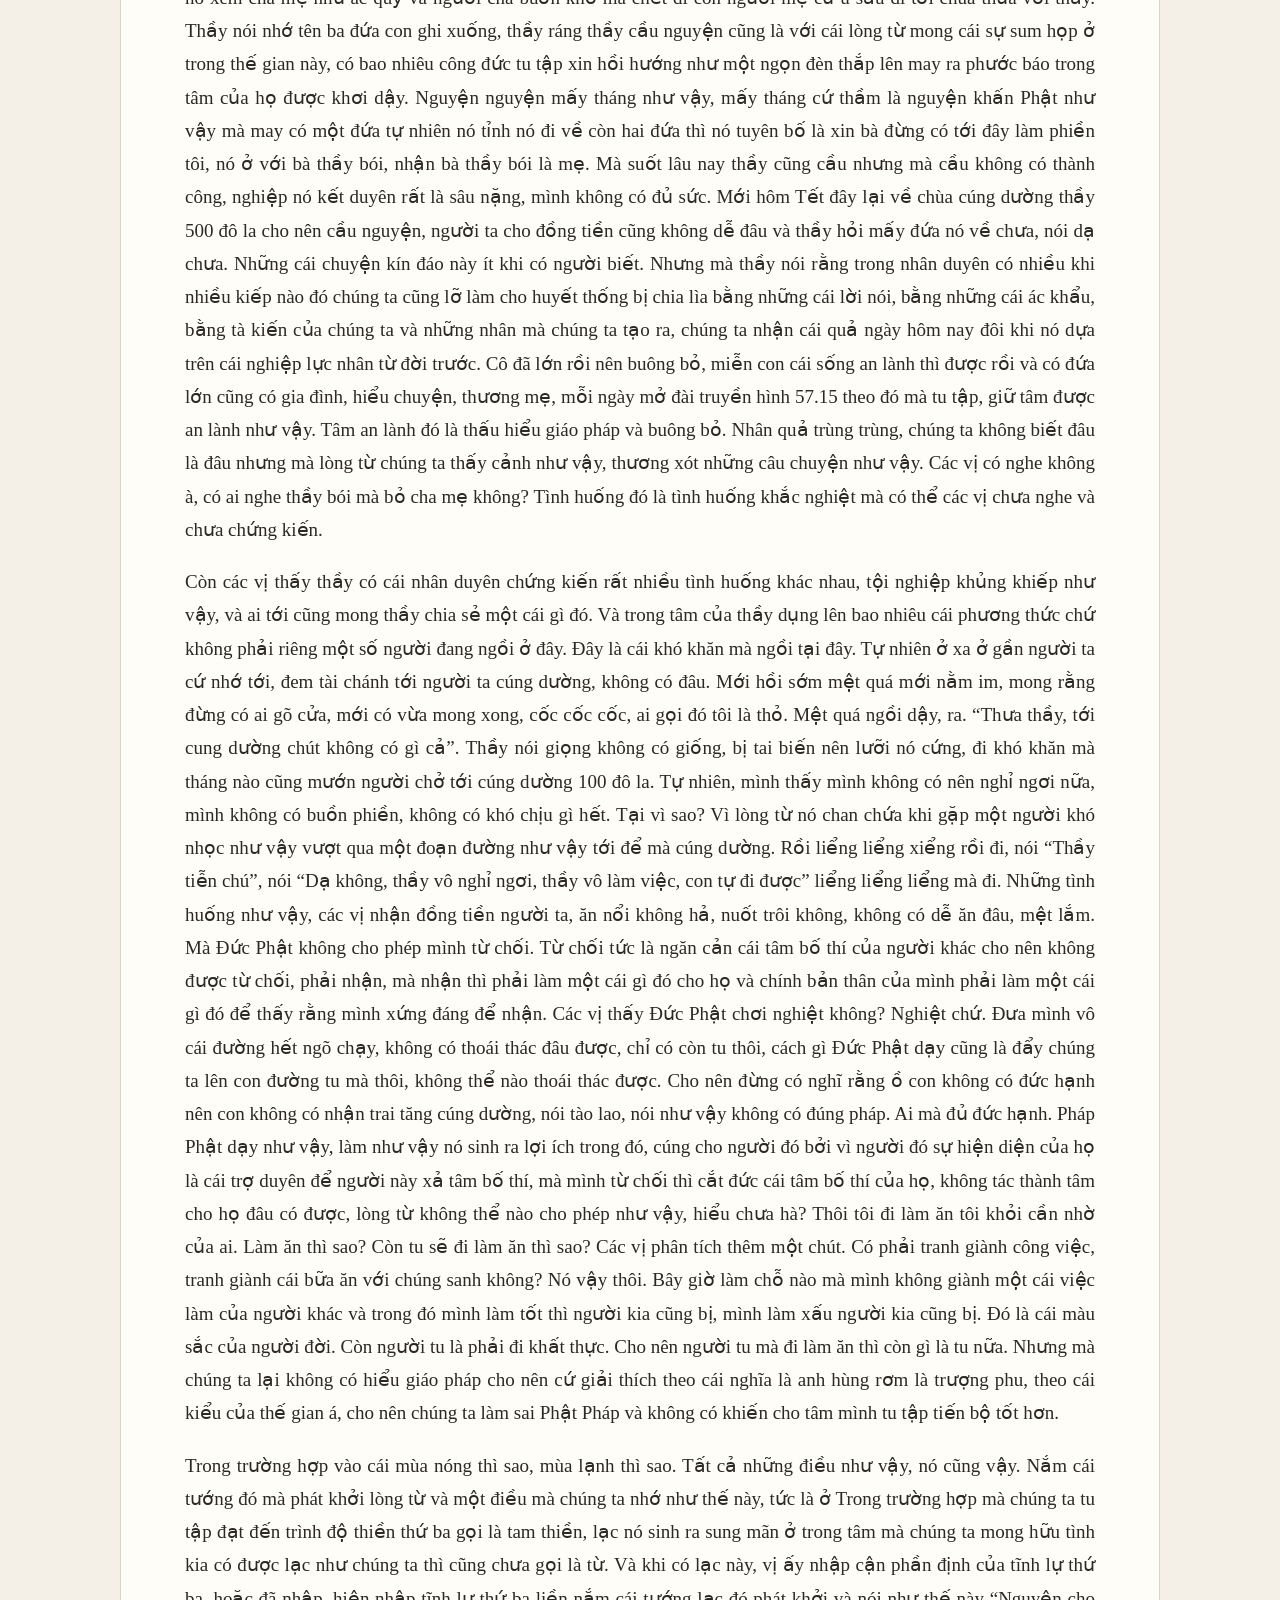
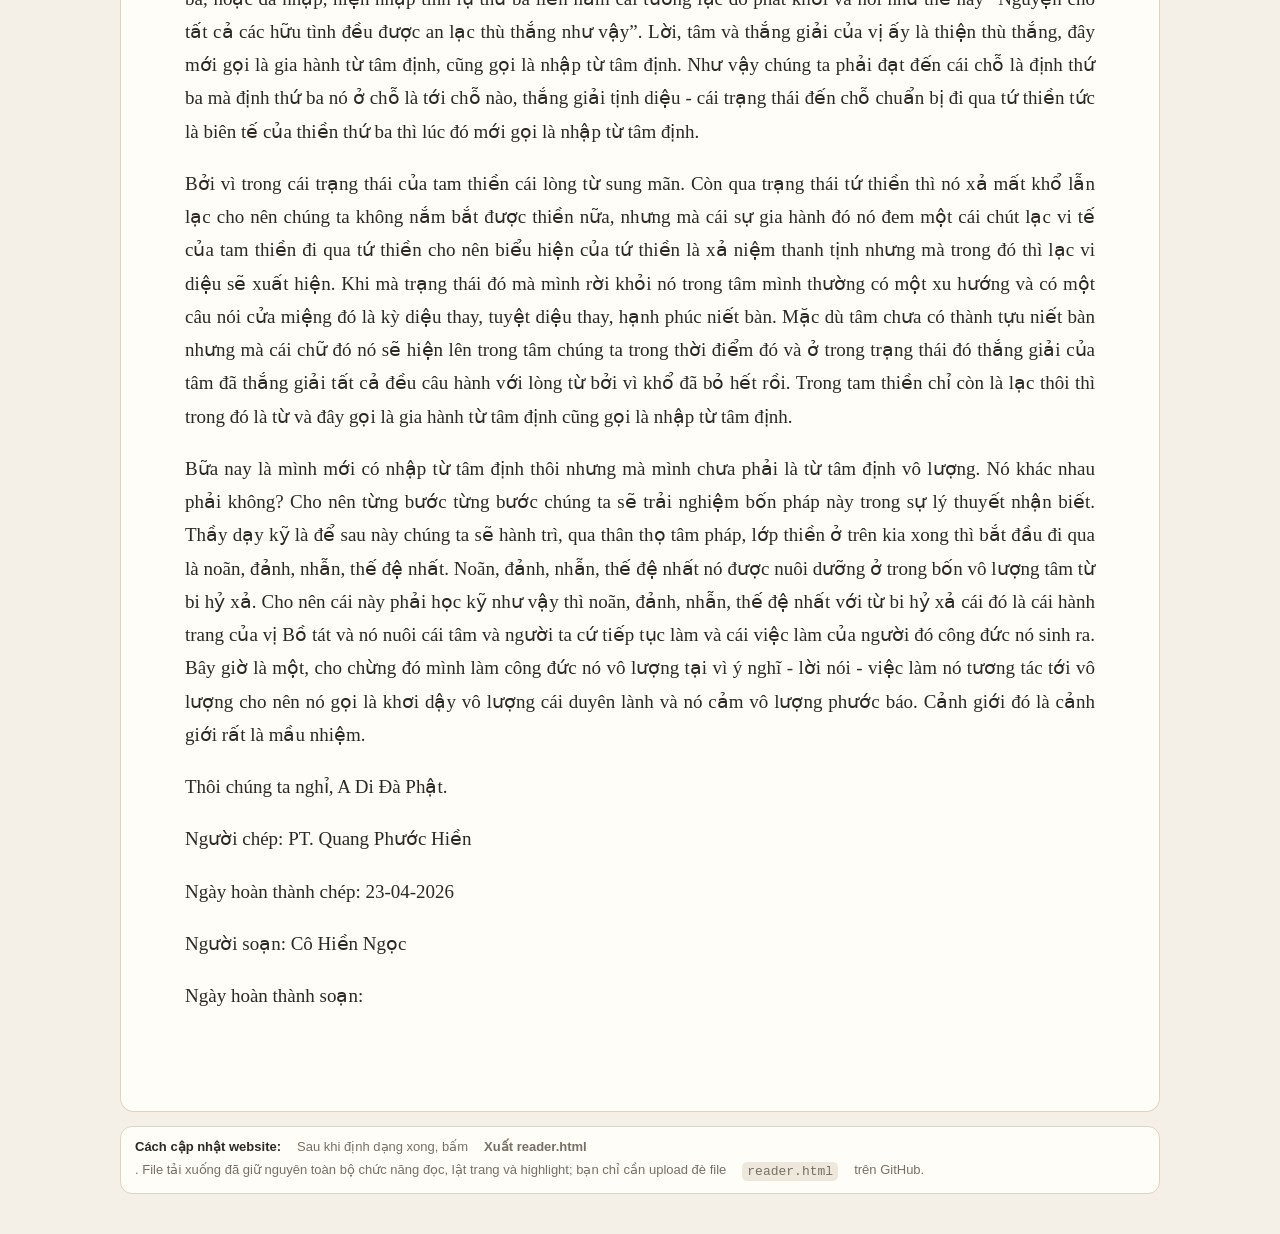
==== commit b0f0d229: "Add files via upload" ====
--- a/admin-v17.html
+++ b/admin-v17.html
@@ -2,13 +2,16 @@
 <html lang="vi">
 <head>
 <meta charset="utf-8">
+  <meta http-equiv="Cache-Control" content="no-cache, no-store, must-revalidate">
+  <meta http-equiv="Pragma" content="no-cache">
+  <meta http-equiv="Expires" content="0">
 <meta name="viewport" content="width=device-width,initial-scale=1">
-<title>Quản trị nội dung V17 - Góc nhỏ tu học</title>
-<link rel="stylesheet" href="admin-v17.css">
+<title>Quản trị nội dung V18F - Góc nhỏ tu học</title>
+<link rel="stylesheet" href="admin-v17.css?v=18f1">
 </head>
 <body>
 <header class="admin-header">
-  <div class="admin-brand">📖 Góc nhỏ tu học <span>· Quản trị nội dung</span> <b class="version-badge">V17</b></div>
+  <div class="admin-brand">📖 Góc nhỏ tu học <span>· Quản trị nội dung</span> <b class="version-badge">V18F</b></div>
   <a href="reader.html" target="_blank" rel="noopener">Mở bài đọc ↗</a>
 </header>
 
@@ -39,7 +42,7 @@
       <button type="button" data-block="p">Đoạn</button>
       <button type="button" data-block="h2">H2</button>
       <button type="button" data-block="h3">H3</button>
-      <button type="button" data-block="blockquote">❝ Trích dẫn</button>
+      <button type="button" data-block="blockquote" title="Bôi đen đoạn trích trong sách rồi bấm nút này">❝ Trích dẫn sách</button>
     </div>
     <div class="tool-group">
       <button type="button" data-cmd="justifyLeft" title="Căn trái">≡←</button>
@@ -89,7 +92,23 @@
   </section>
 
   <section class="editor-panel">
-    <div class="editor-heading">
+    
+<div class="meta-row footer-meta-row">
+  <div class="field">
+    <label for="footerTitle">Tiêu đề footer</label>
+    <input id="footerTitle" type="text" value="Góc nhỏ tu học" placeholder="Góc nhỏ tu học">
+  </div>
+  <div class="field footer-text-field">
+    <label for="footerText">Nội dung footer</label>
+    <input id="footerText" type="text" value="Nơi lưu giữ và chia sẻ tài liệu tu học." placeholder="Nội dung cuối trang">
+  </div>
+  <div class="field">
+    <label for="footerCopyright">Dòng bản quyền</label>
+    <input id="footerCopyright" type="text" value="© 2026 Góc nhỏ tu học" placeholder="© 2026 Góc nhỏ tu học">
+  </div>
+</div>
+
+<div class="editor-heading">
       <div>
         <strong id="editorTitlePreview">BÀI 40 - BỐN VÔ LƯỢNG TÂM (P.1)</strong>
         <small>Bôi đen chữ rồi chọn nút định dạng phía trên.</small>
@@ -105,6 +124,6 @@
   </section>
 </main>
 
-<script src="admin-v17.js"></script>
+<script src="admin-v17.js?v=18f1"></script>
 </body>
 </html>
--- a/admin-v17.css
+++ b/admin-v17.css
@@ -227,3 +227,53 @@
   font-size:10px;
   vertical-align:middle;
 }
+
+
+/* ===== V18 Preview trích dẫn trong Admin ===== */
+.editor blockquote{
+  position:relative;
+  margin:1.25em 0 1.45em;
+  padding:16px 18px 16px 24px;
+  border-left:4px solid #a88455;
+  border-radius:0 11px 11px 0;
+  background:rgba(168,132,85,.10);
+  font-family:"Palatino Linotype",Palatino,"Book Antiqua",Georgia,serif;
+  font-size:.96em;
+  line-height:1.8;
+  text-align:left;
+  box-shadow:inset 0 0 0 1px rgba(168,132,85,.08);
+}
+.editor blockquote::before{
+  content:"“";
+  position:absolute;
+  left:6px;
+  top:-3px;
+  font-family:Georgia,serif;
+  font-size:34px;
+  line-height:1;
+  color:rgba(138,106,63,.34);
+}
+.editor blockquote p{margin:0 0 .7em}
+.editor blockquote p:last-child{margin-bottom:0}
+@media(max-width:700px){
+  .editor blockquote{
+    padding:13px 13px 13px 20px;
+    border-left-width:3px;
+    font-size:.95em;
+  }
+}
+
+
+/* ===== V18F Footer editor ===== */
+.footer-meta-row{
+  margin-top:10px;
+}
+.footer-text-field{
+  flex:1.5;
+}
+@media(max-width:900px){
+  .footer-meta-row{
+    display:grid !important;
+    grid-template-columns:1fr;
+  }
+}
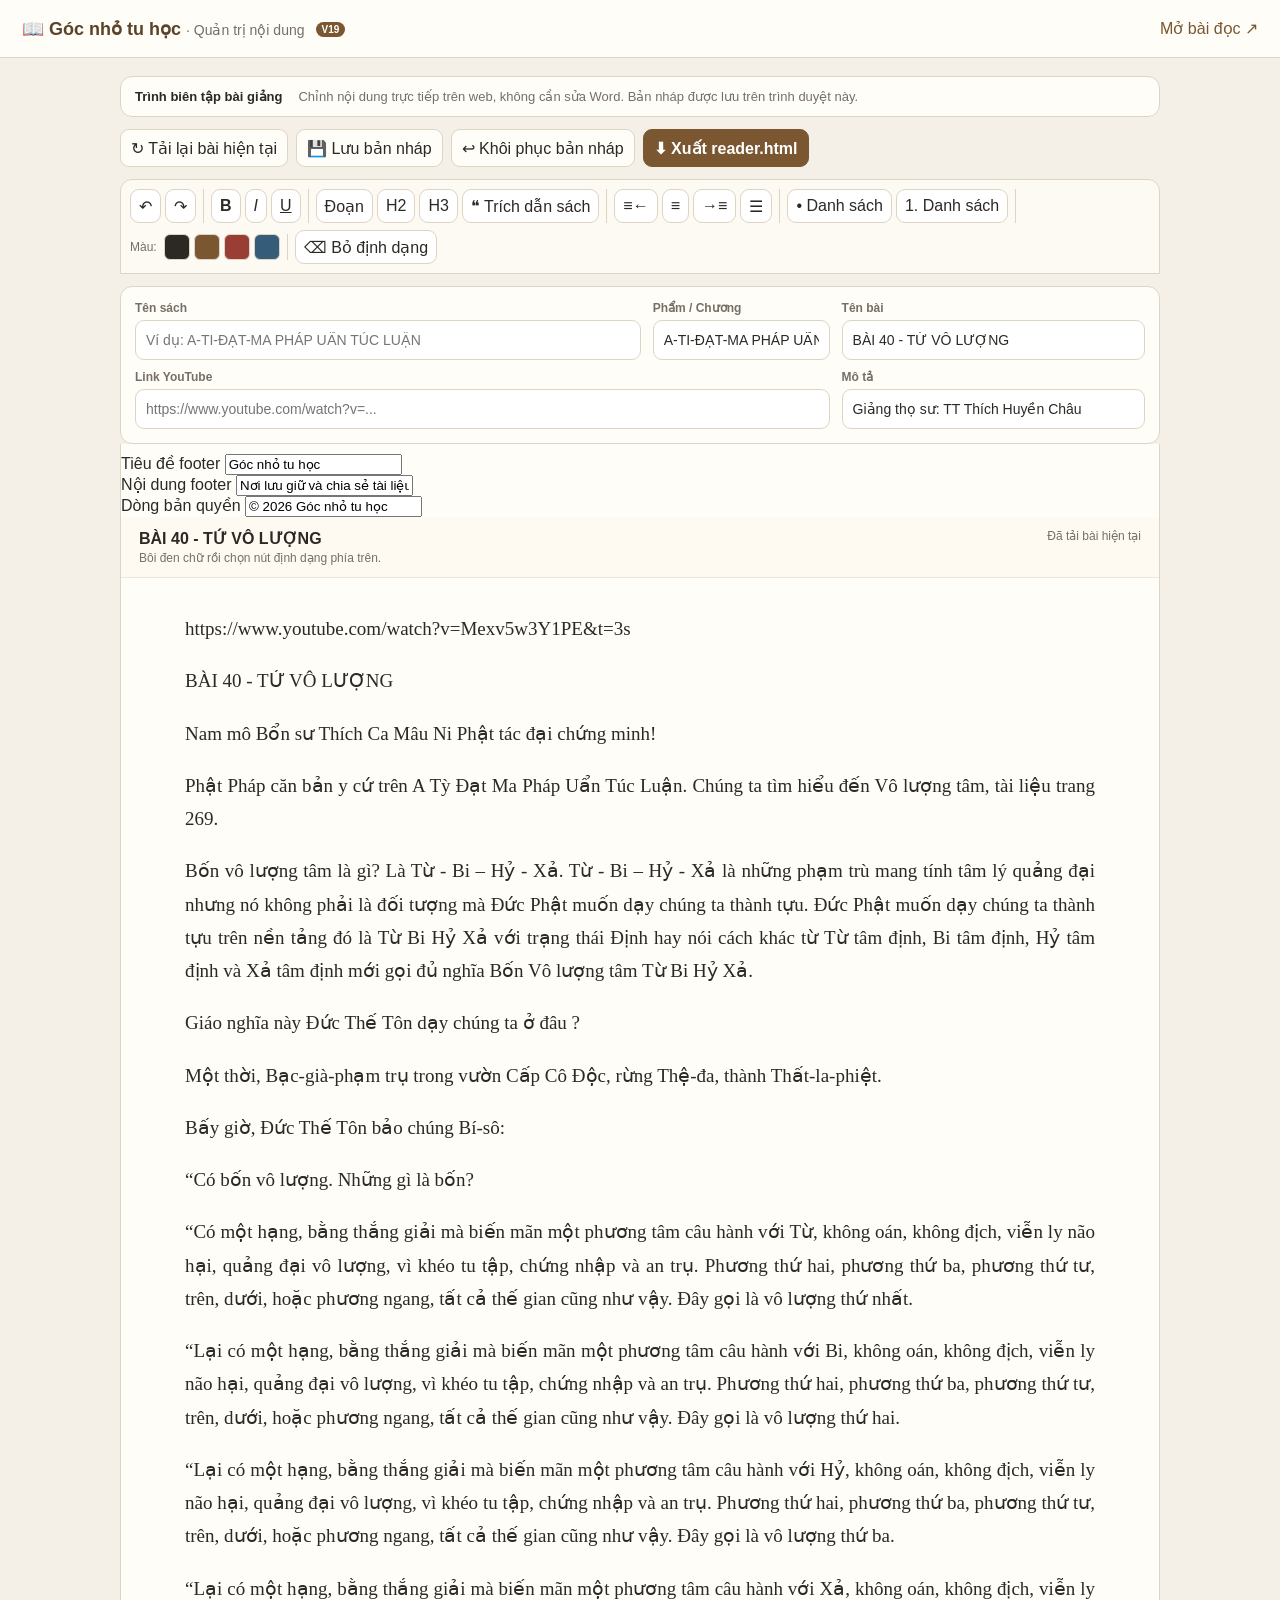
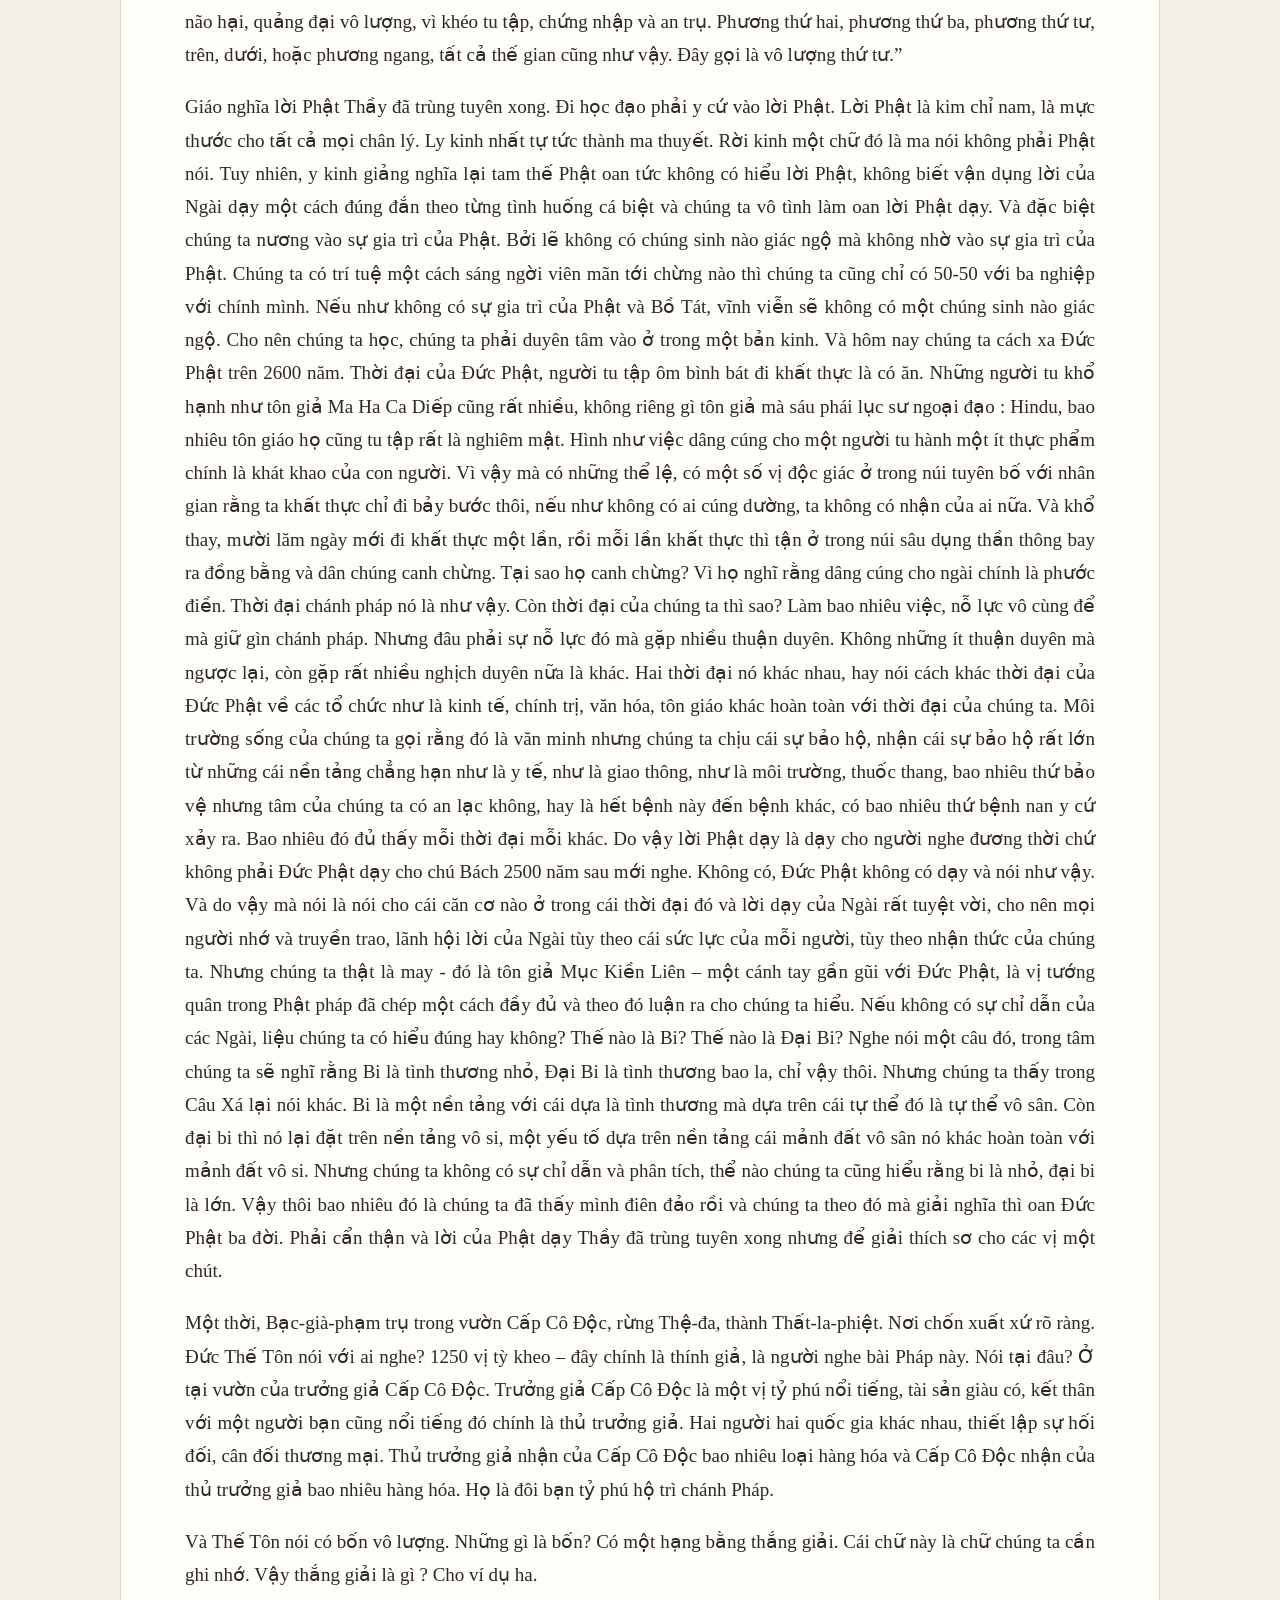
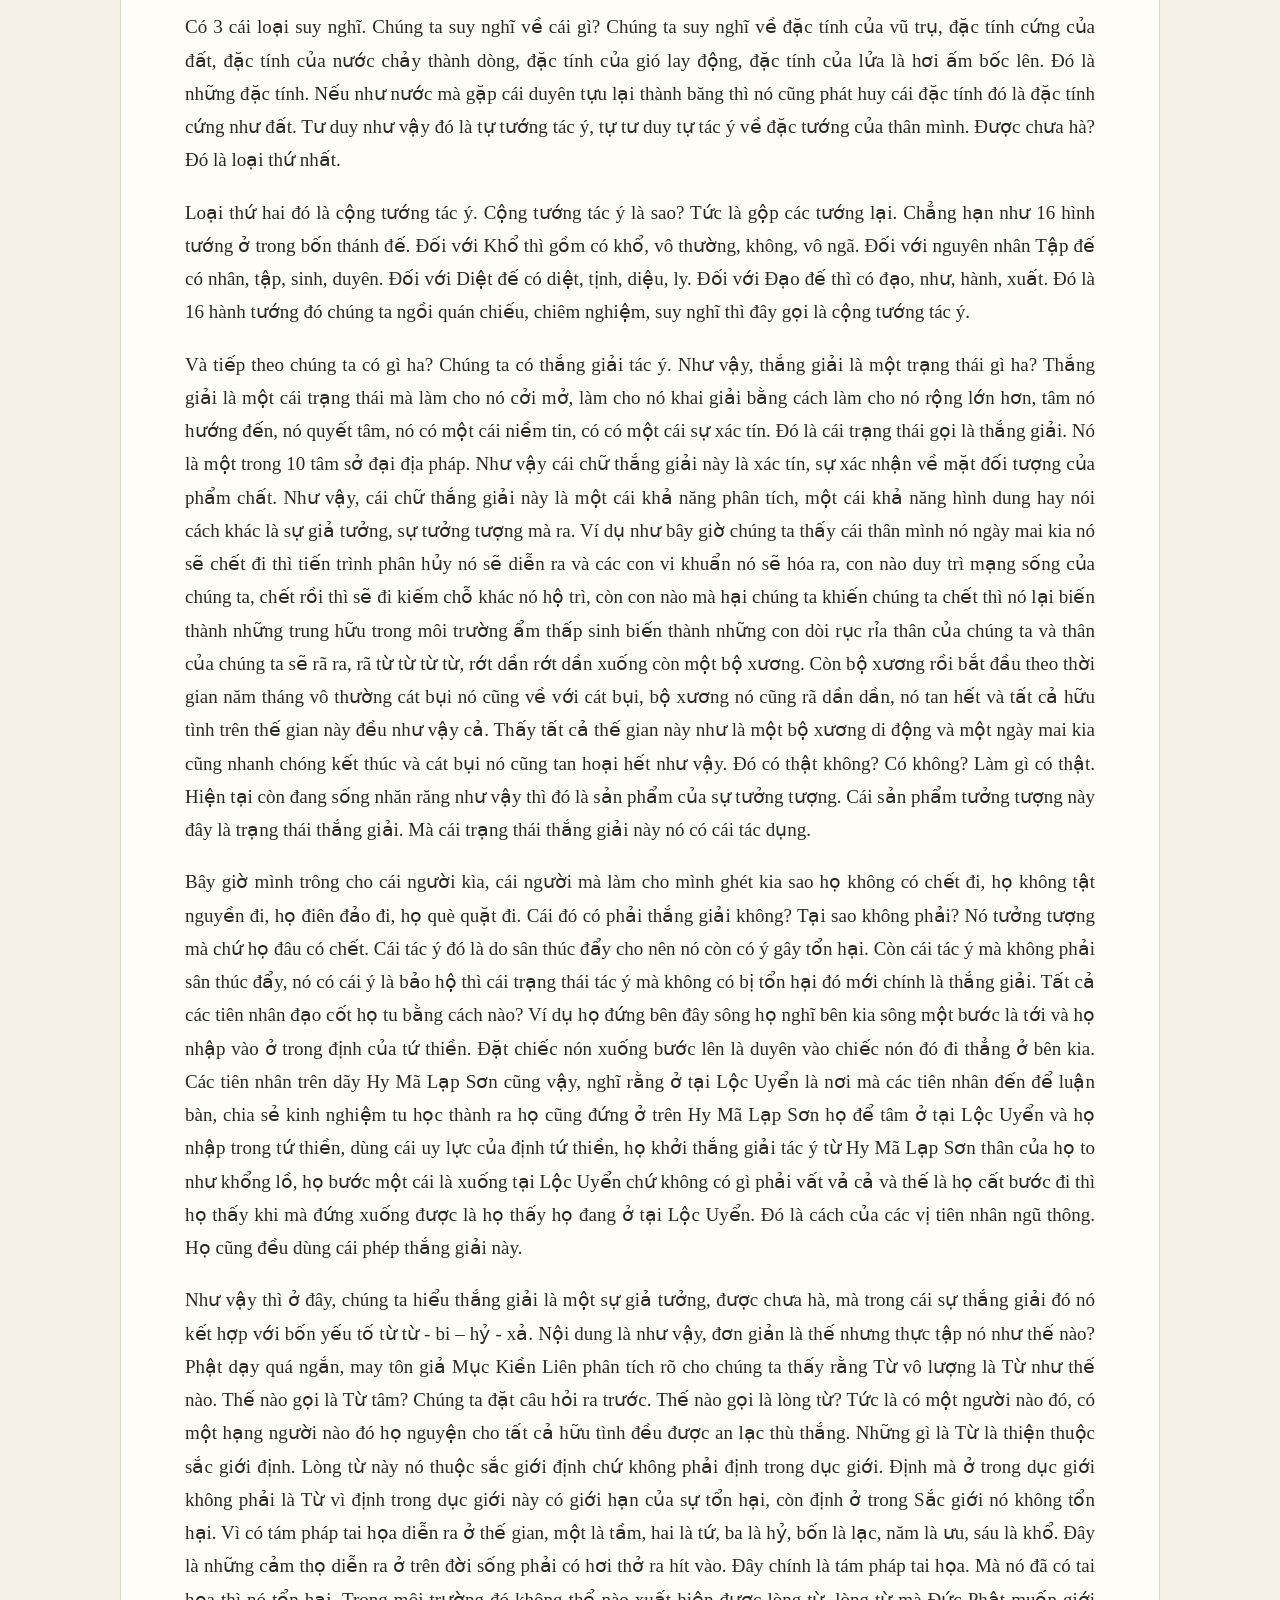
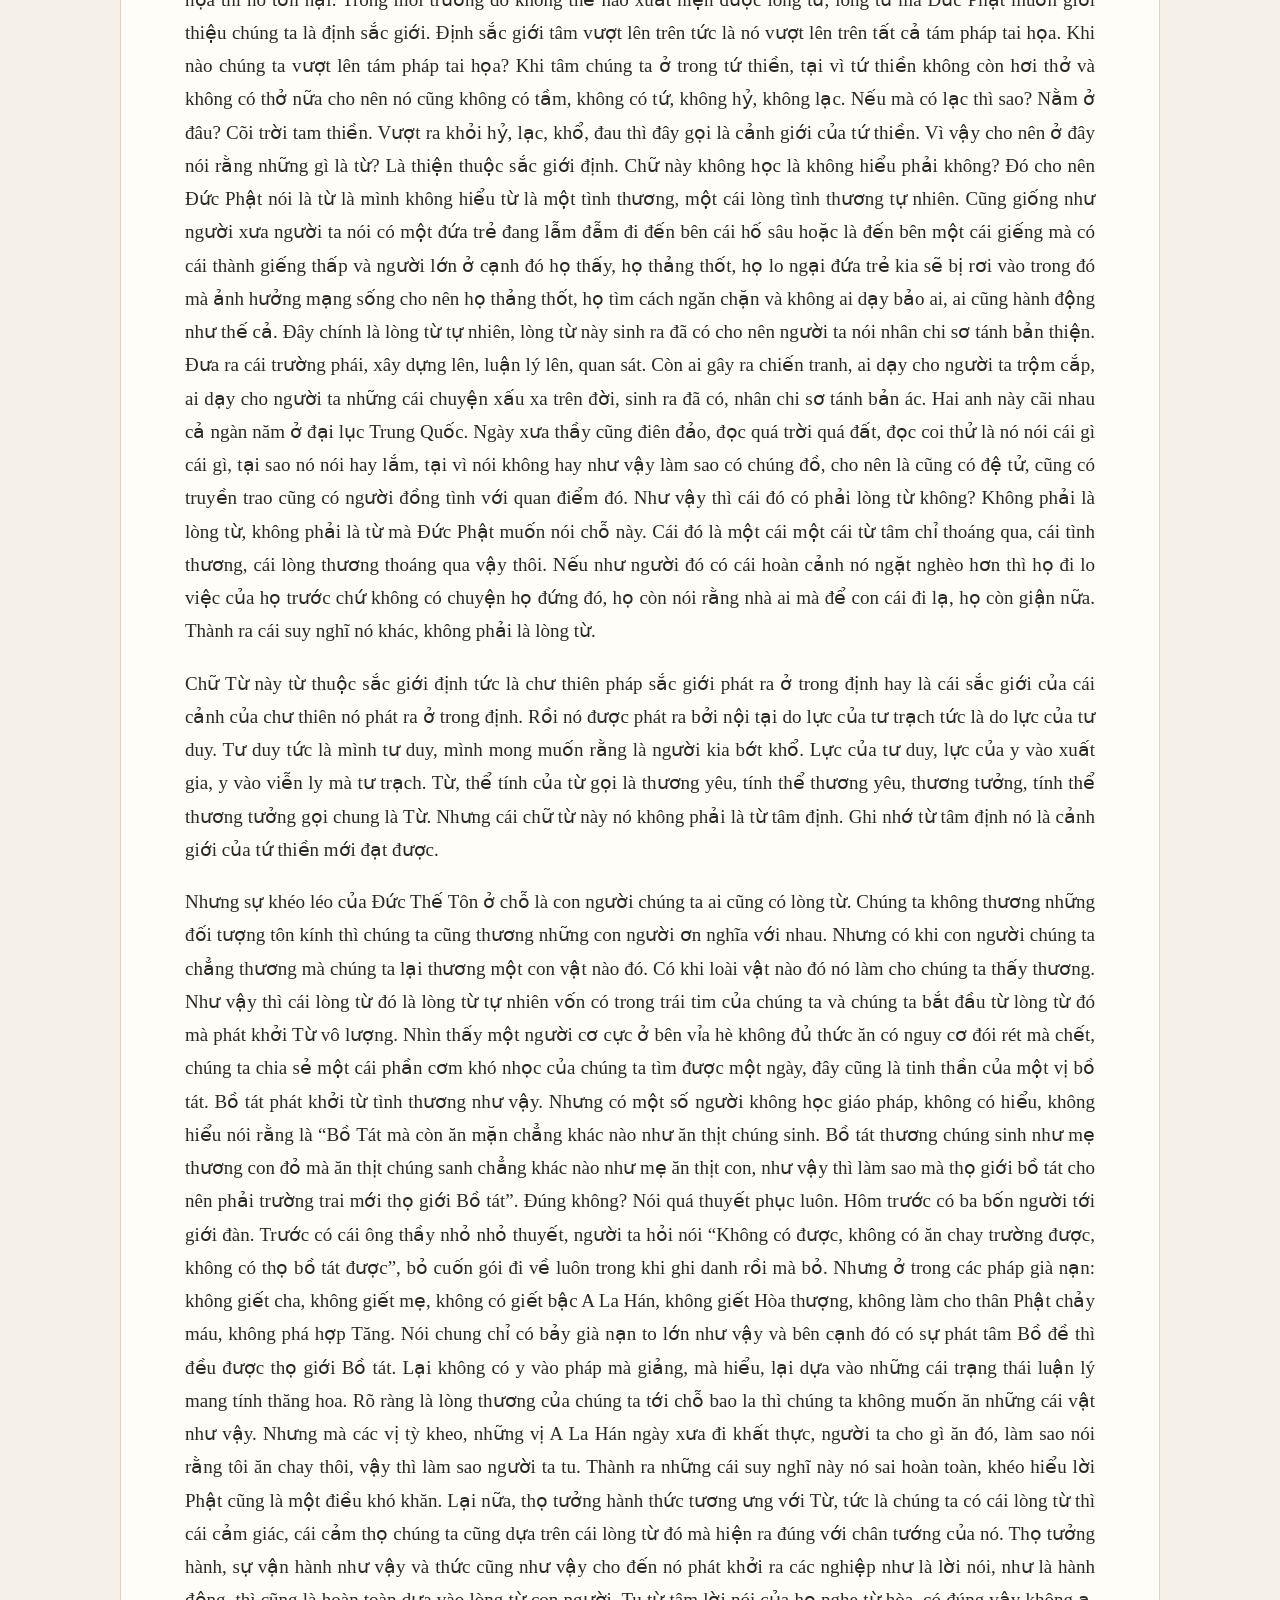
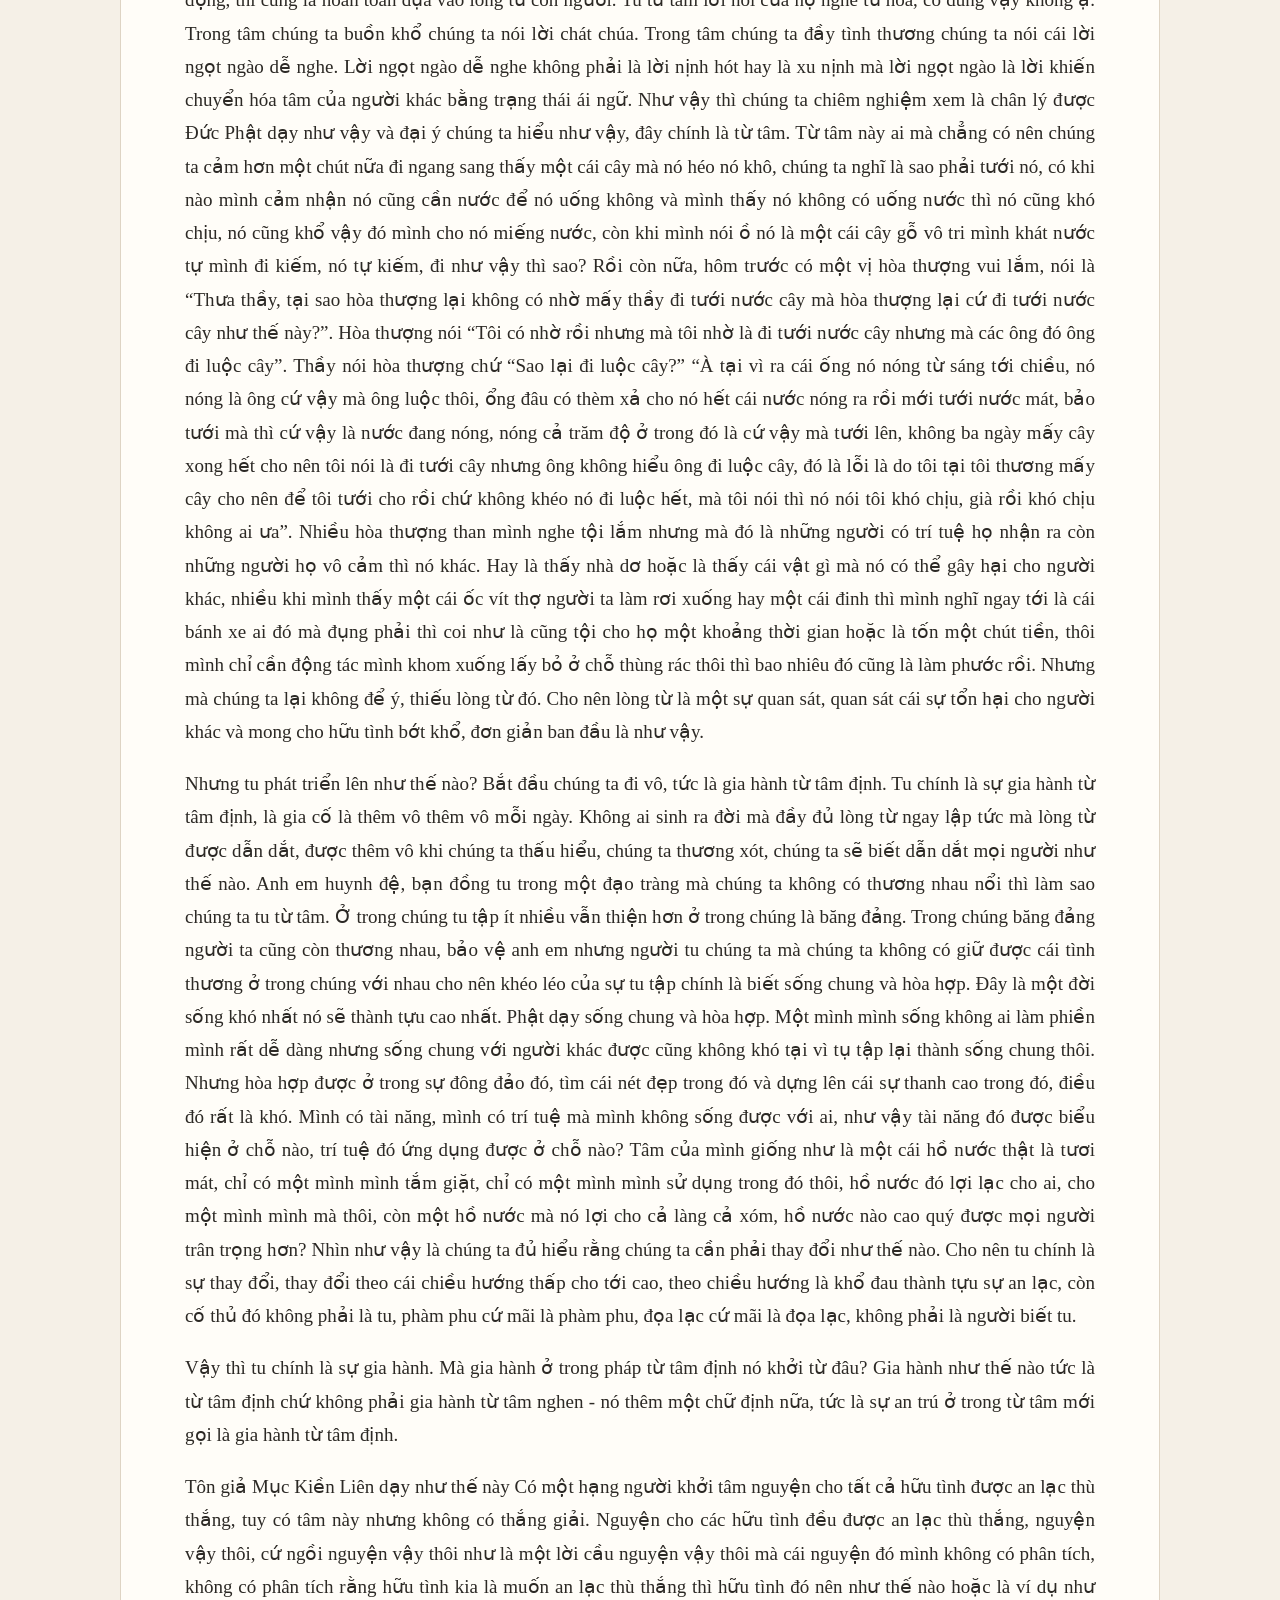
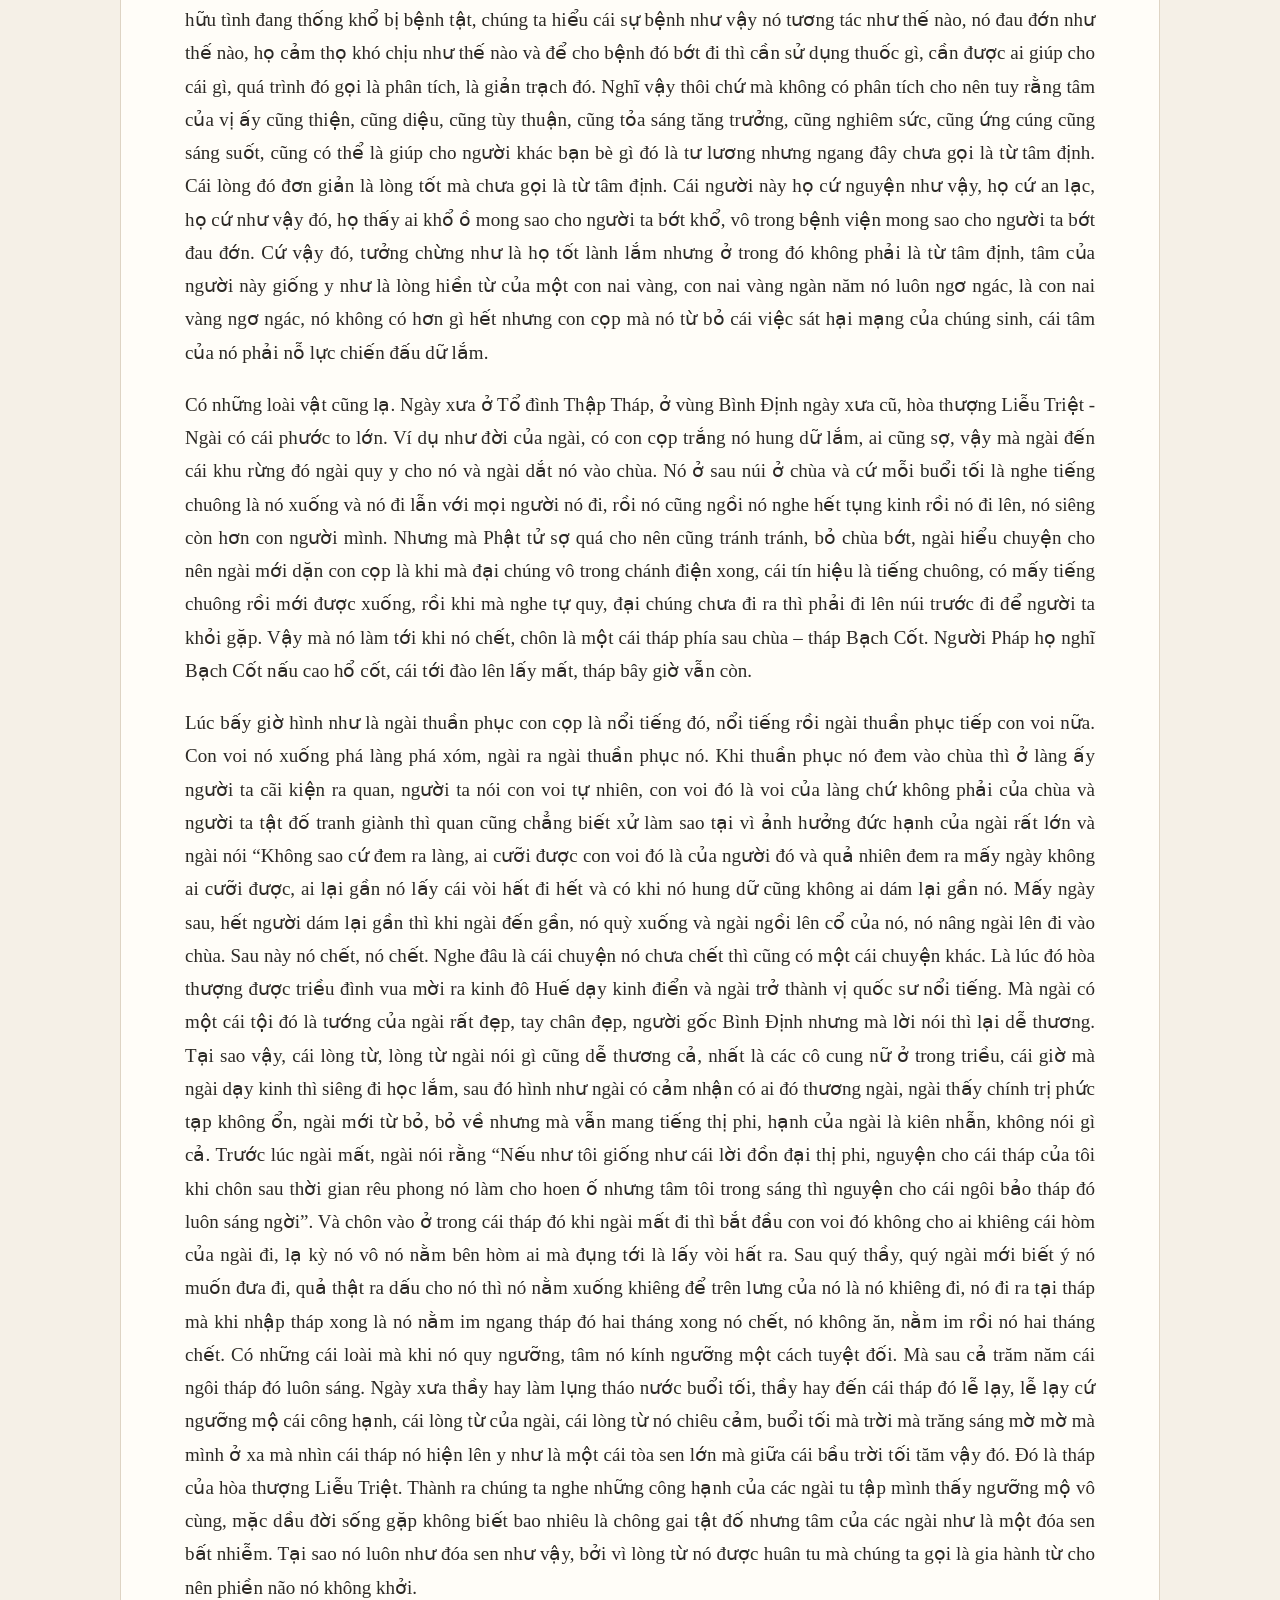
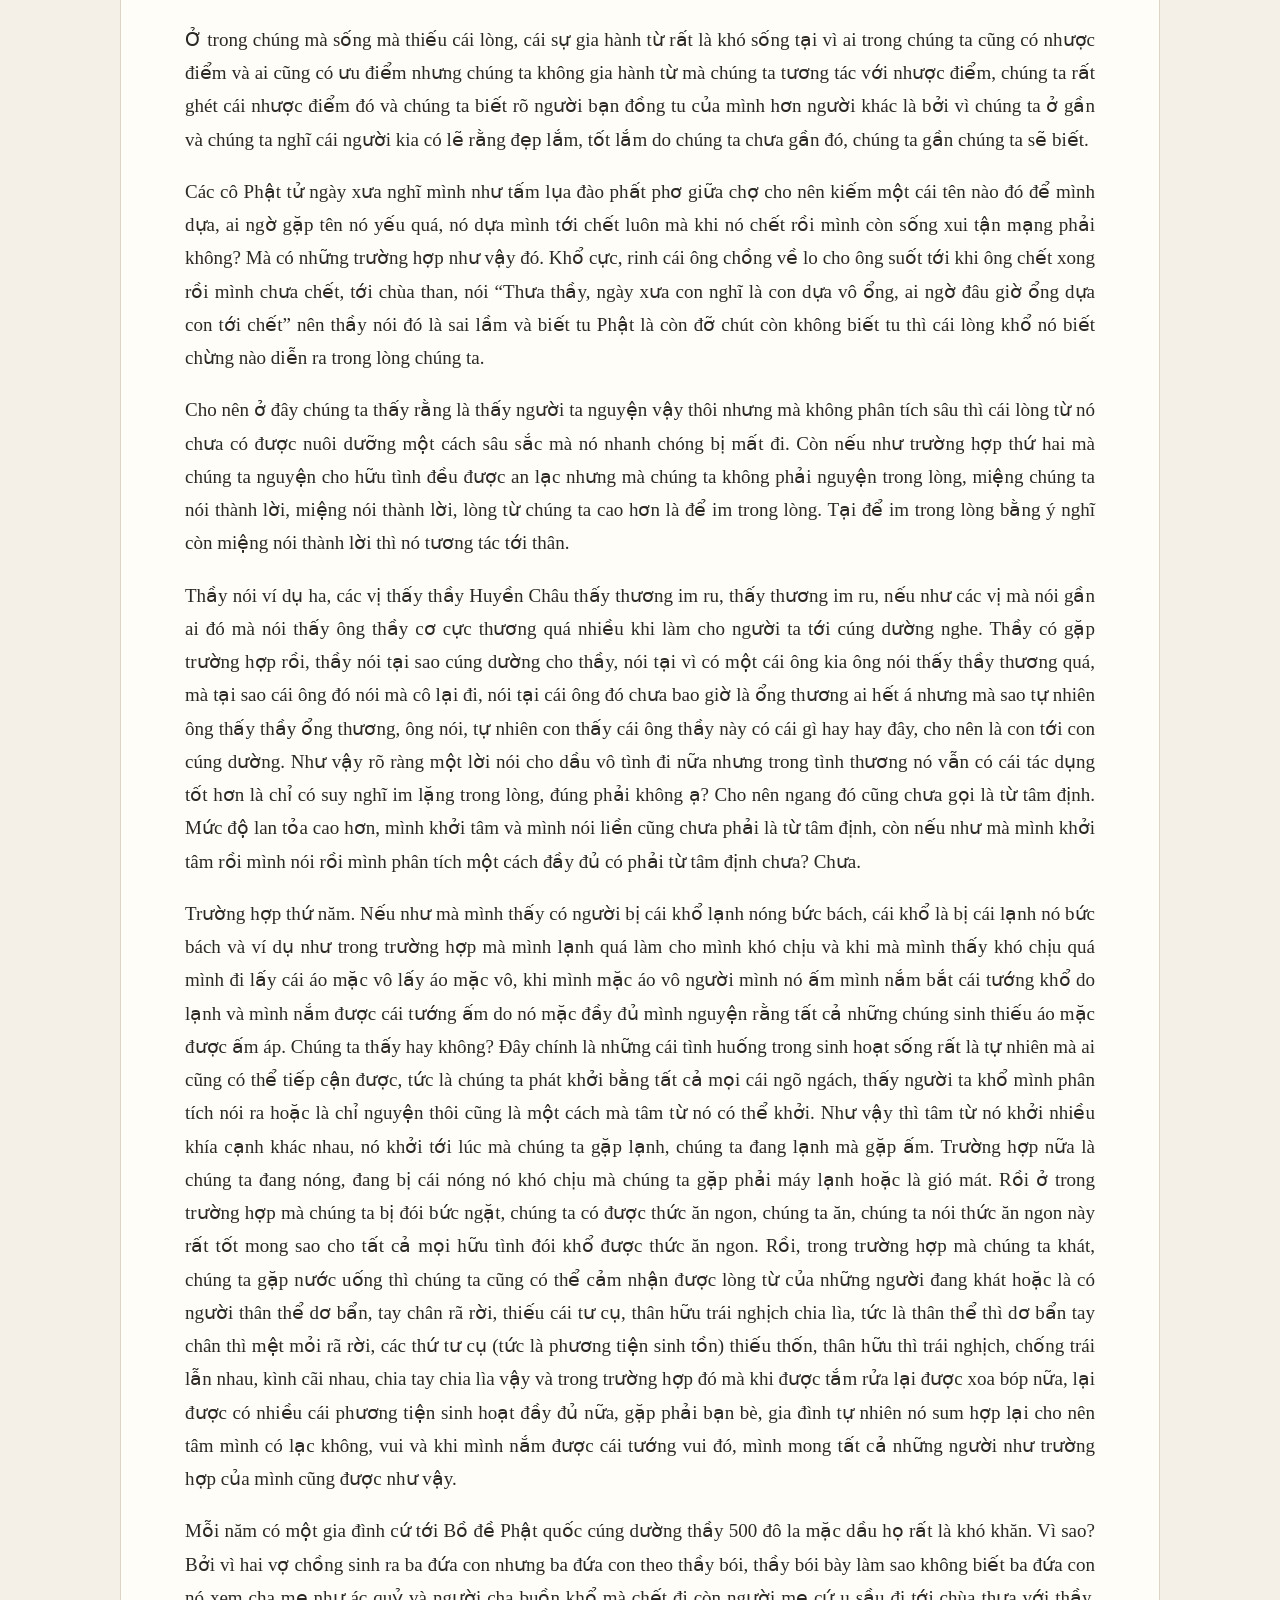
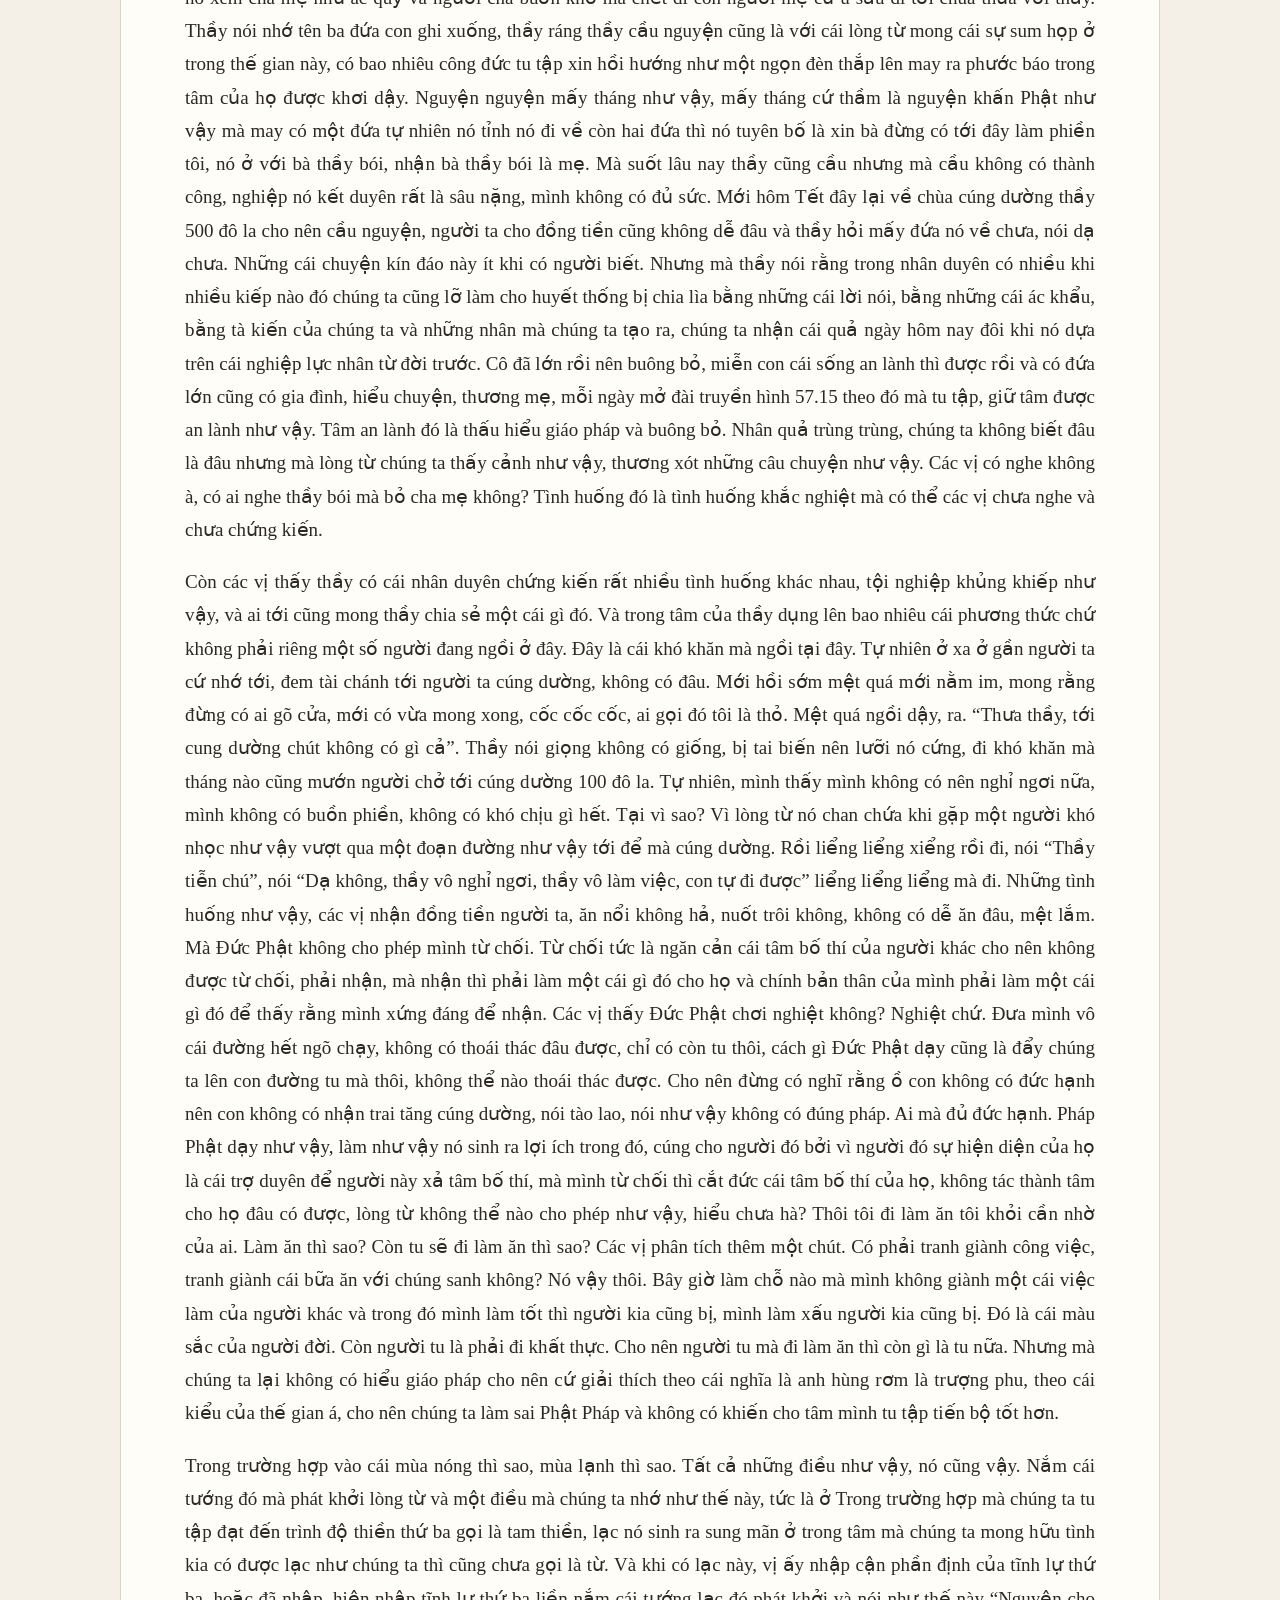
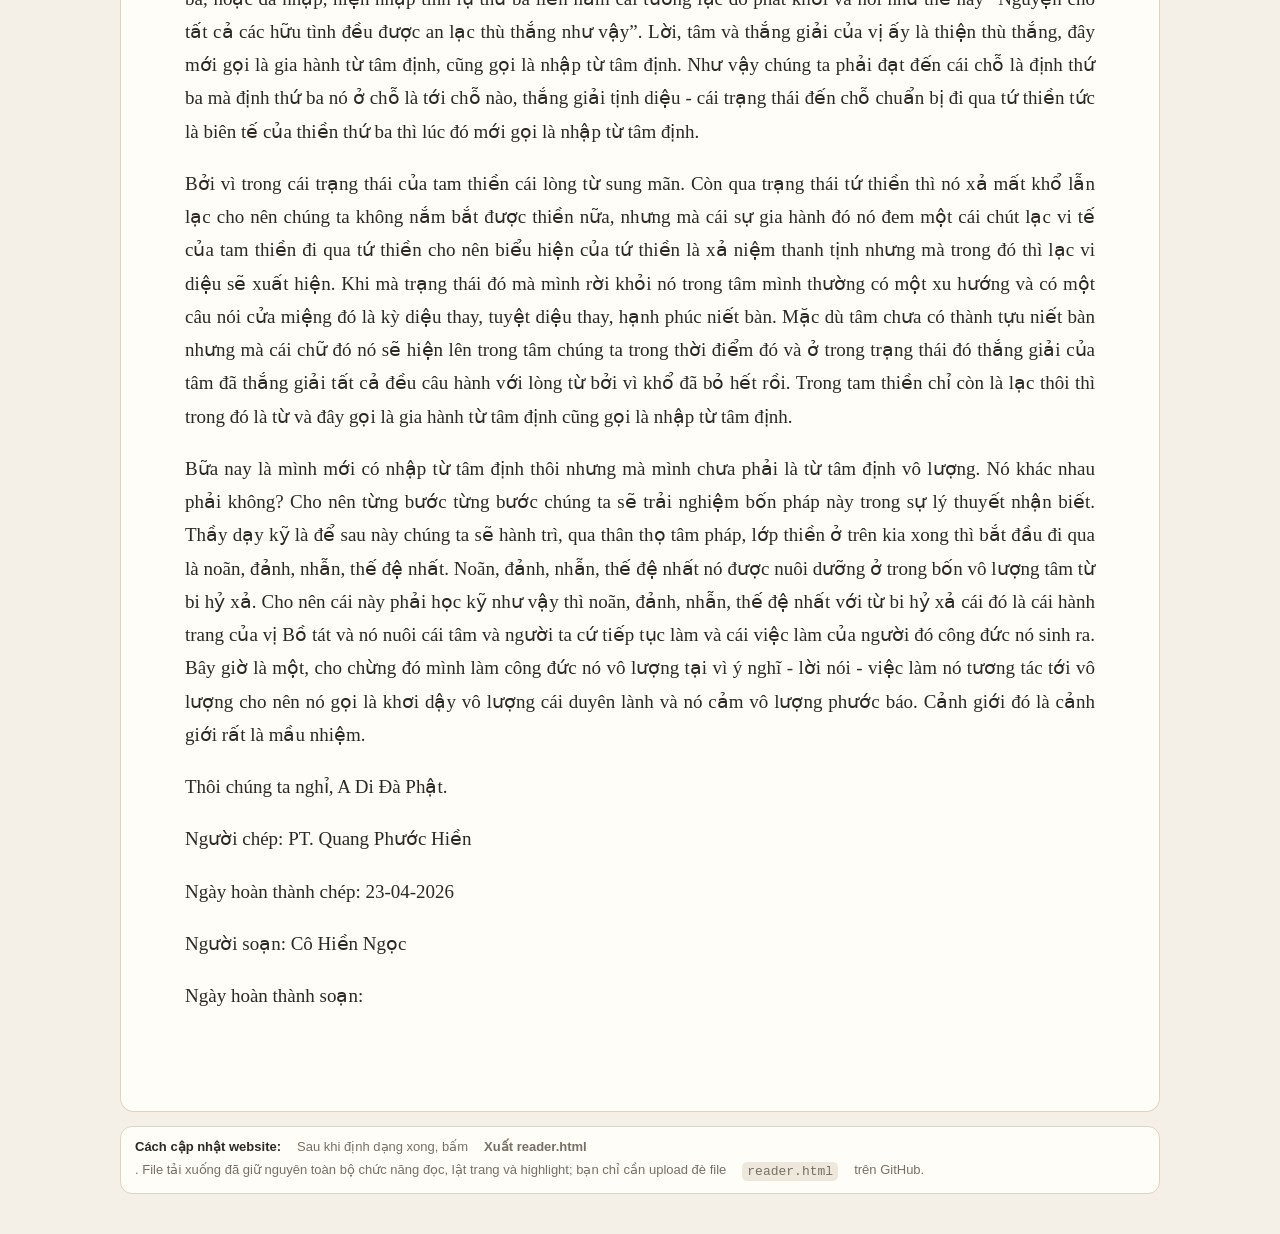
==== commit 3155cb3d: "Add files via upload" ====
--- a/admin-v17.html
+++ b/admin-v17.html
@@ -6,12 +6,12 @@
   <meta http-equiv="Pragma" content="no-cache">
   <meta http-equiv="Expires" content="0">
 <meta name="viewport" content="width=device-width,initial-scale=1">
-<title>Quản trị nội dung V18F - Góc nhỏ tu học</title>
-<link rel="stylesheet" href="admin-v17.css?v=18f1">
+<title>Quản trị nội dung V19 - Góc nhỏ tu học</title>
+<link rel="stylesheet" href="admin-v17.css?v=19">
 </head>
 <body>
 <header class="admin-header">
-  <div class="admin-brand">📖 Góc nhỏ tu học <span>· Quản trị nội dung</span> <b class="version-badge">V18F</b></div>
+  <div class="admin-brand">📖 Góc nhỏ tu học <span>· Quản trị nội dung</span> <b class="version-badge">V19</b></div>
   <a href="reader.html" target="_blank" rel="noopener">Mở bài đọc ↗</a>
 </header>
 
@@ -124,6 +124,6 @@
   </section>
 </main>
 
-<script src="admin-v17.js?v=18f1"></script>
+<script src="admin-v17.js?v=19"></script>
 </body>
 </html>
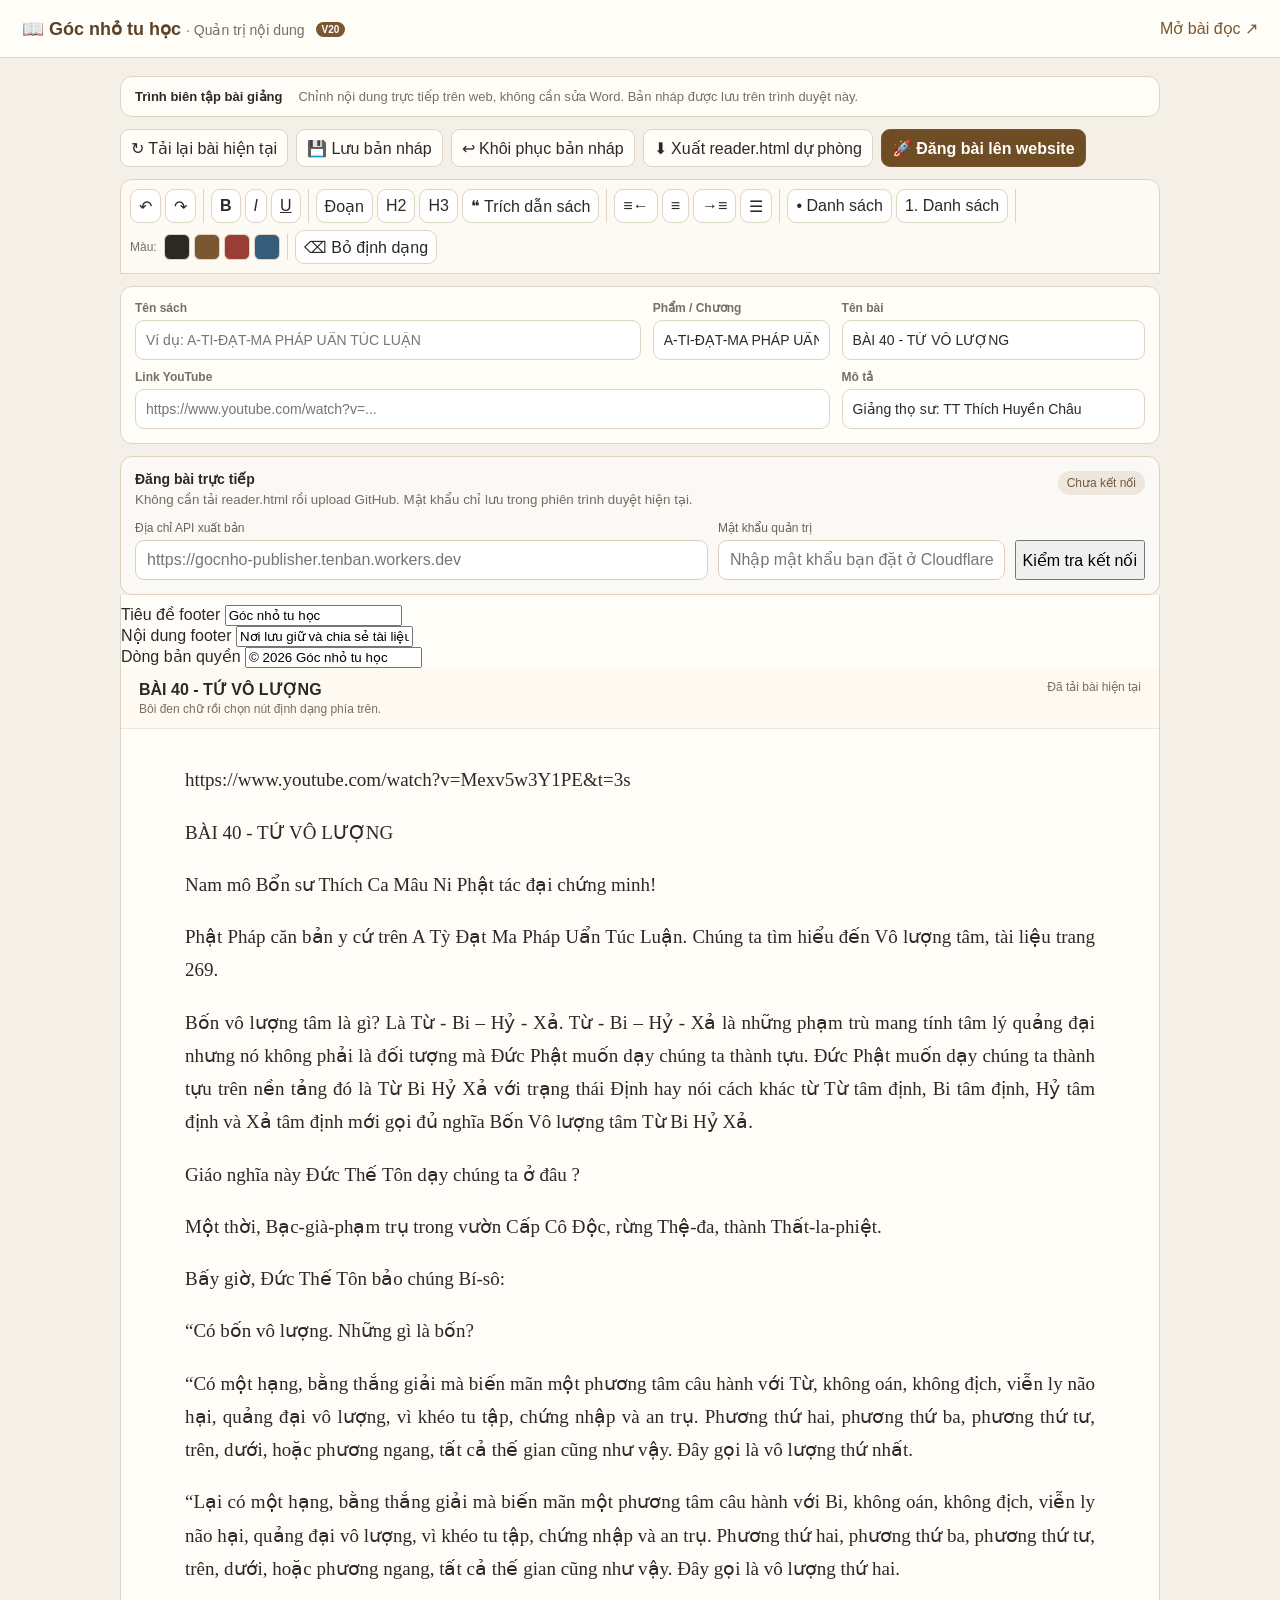
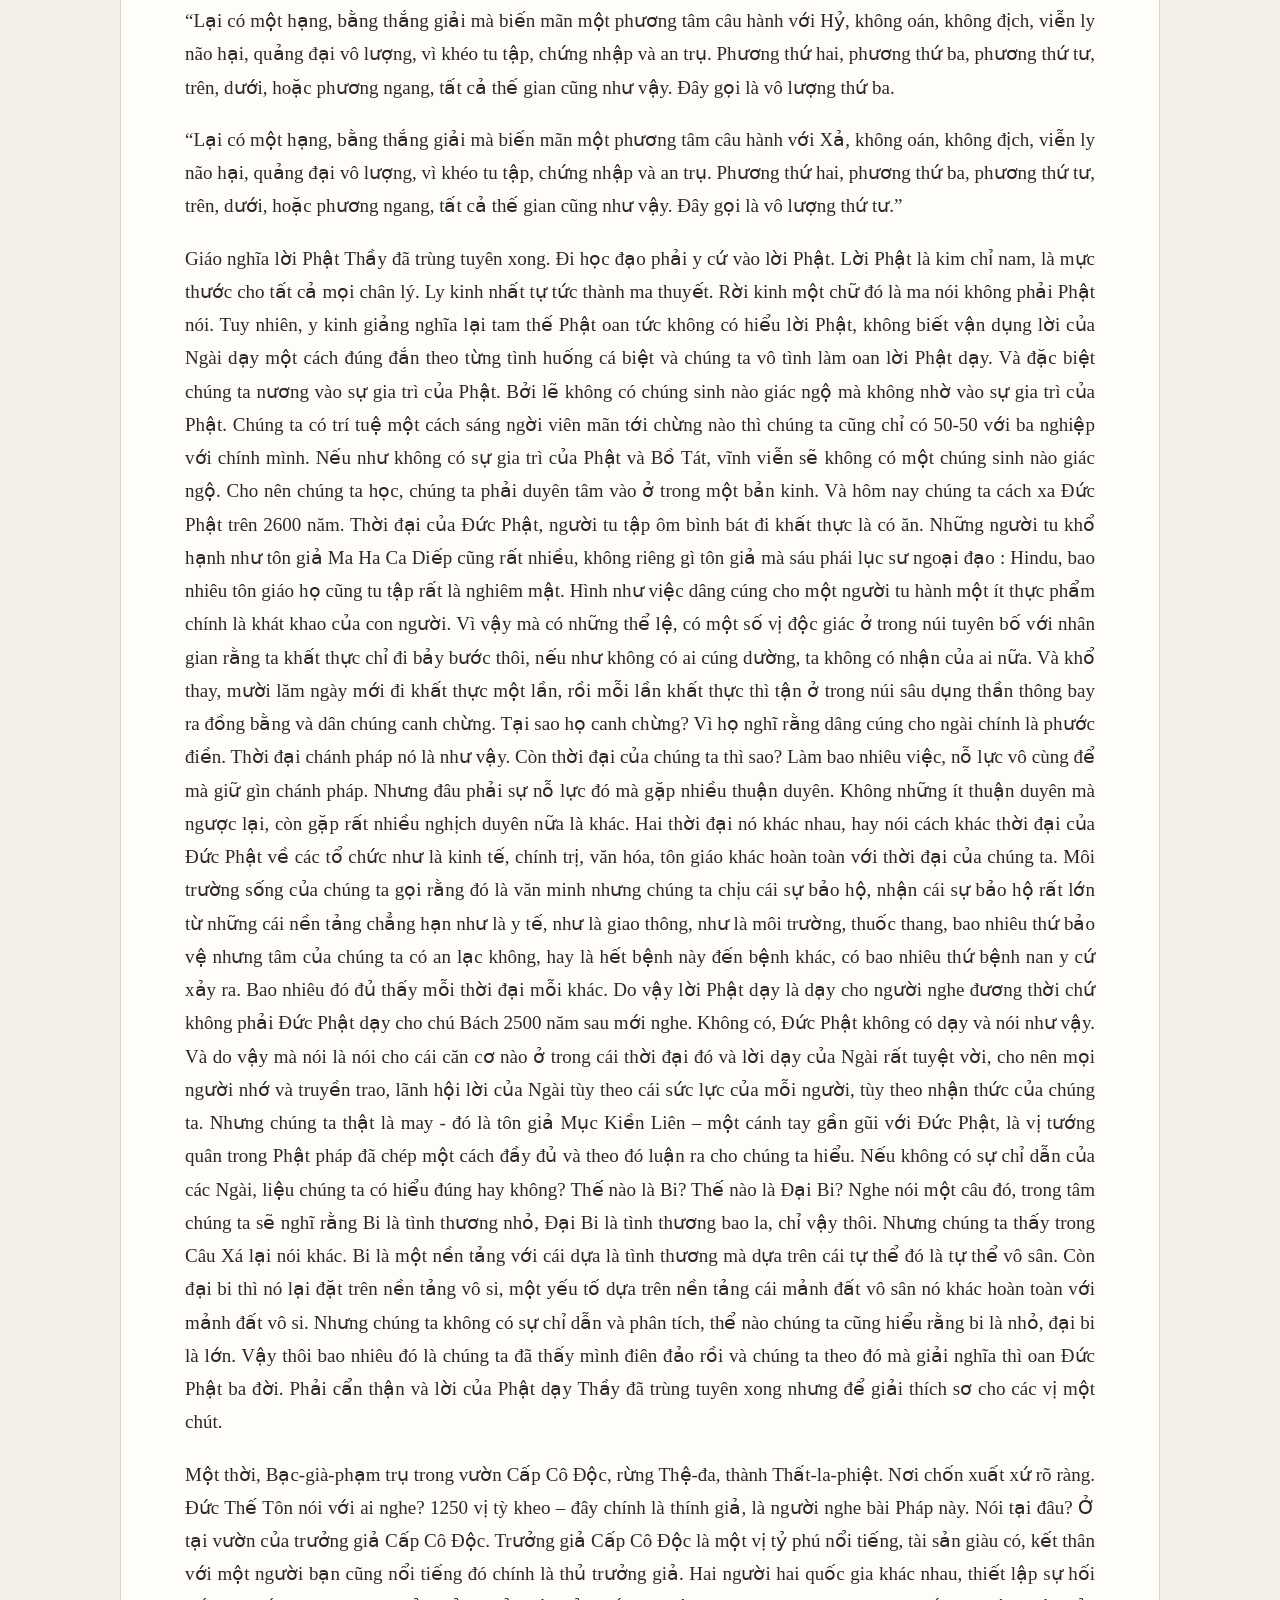
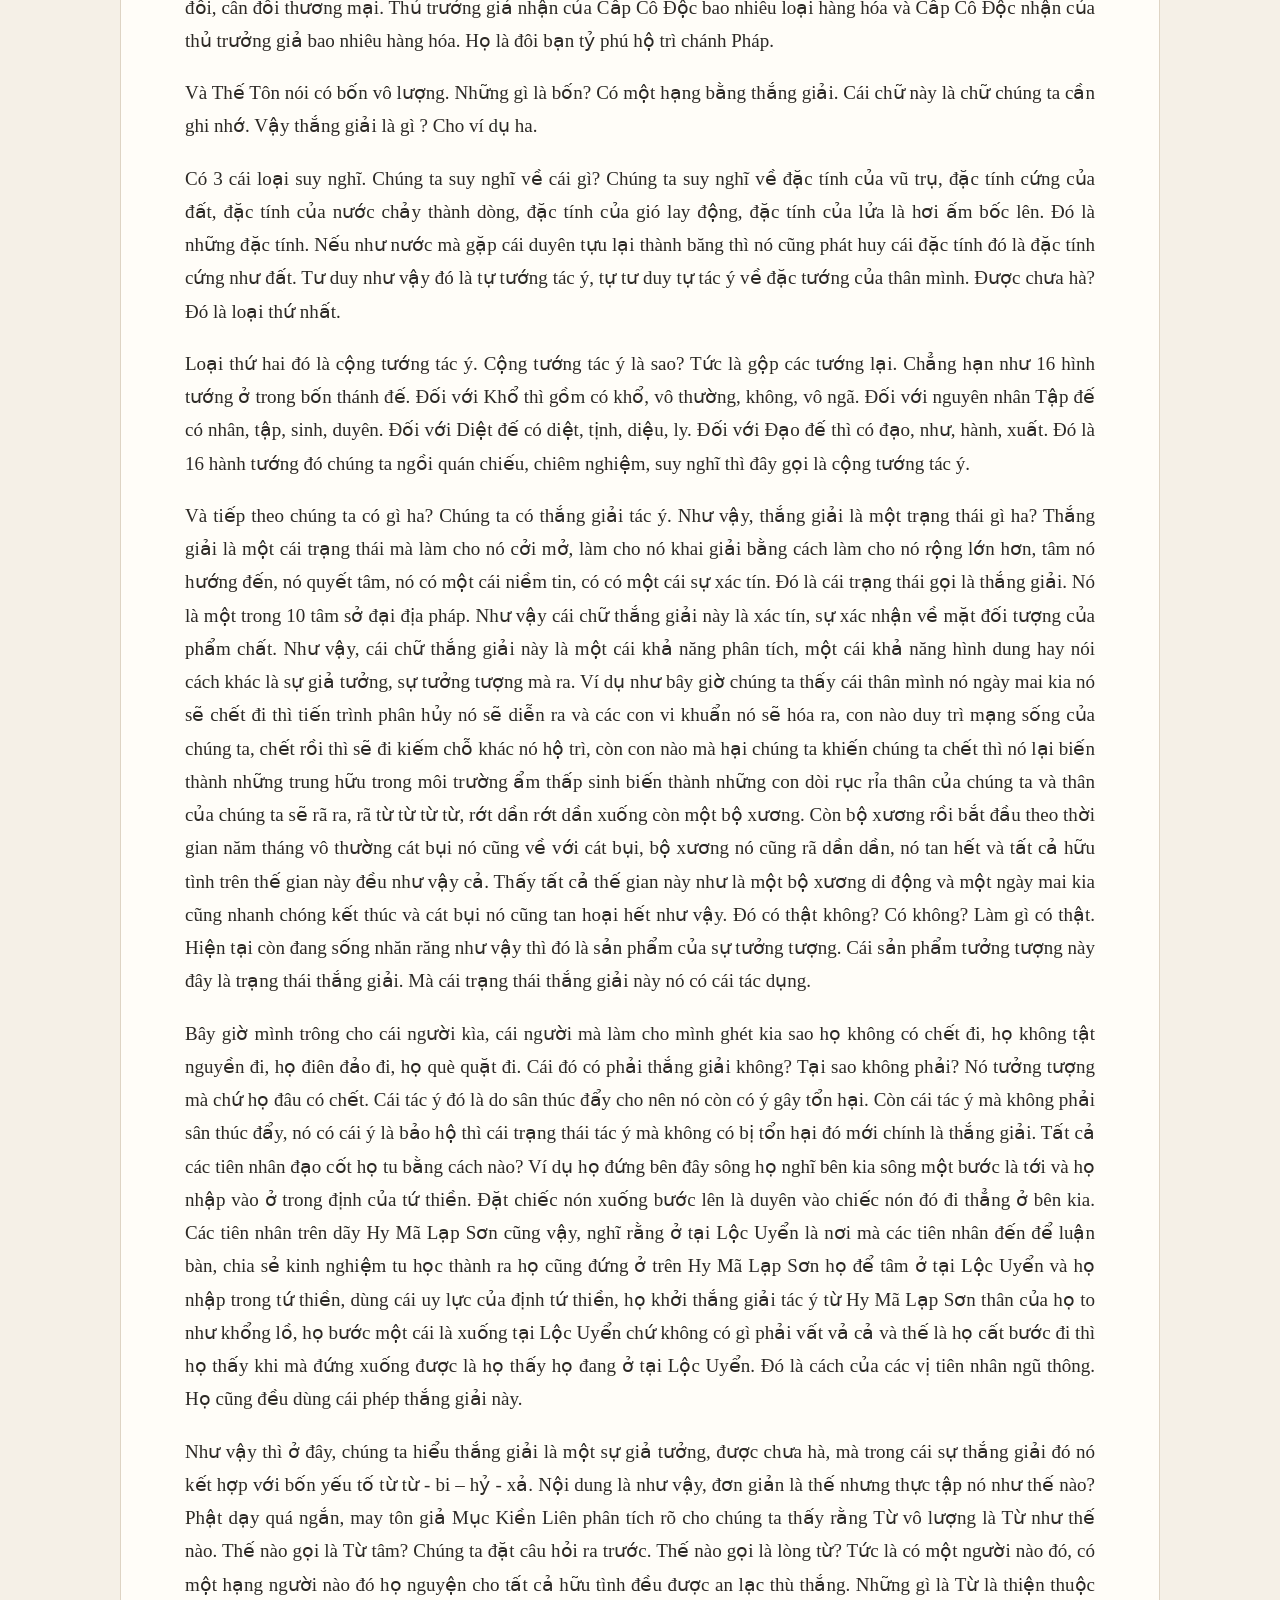
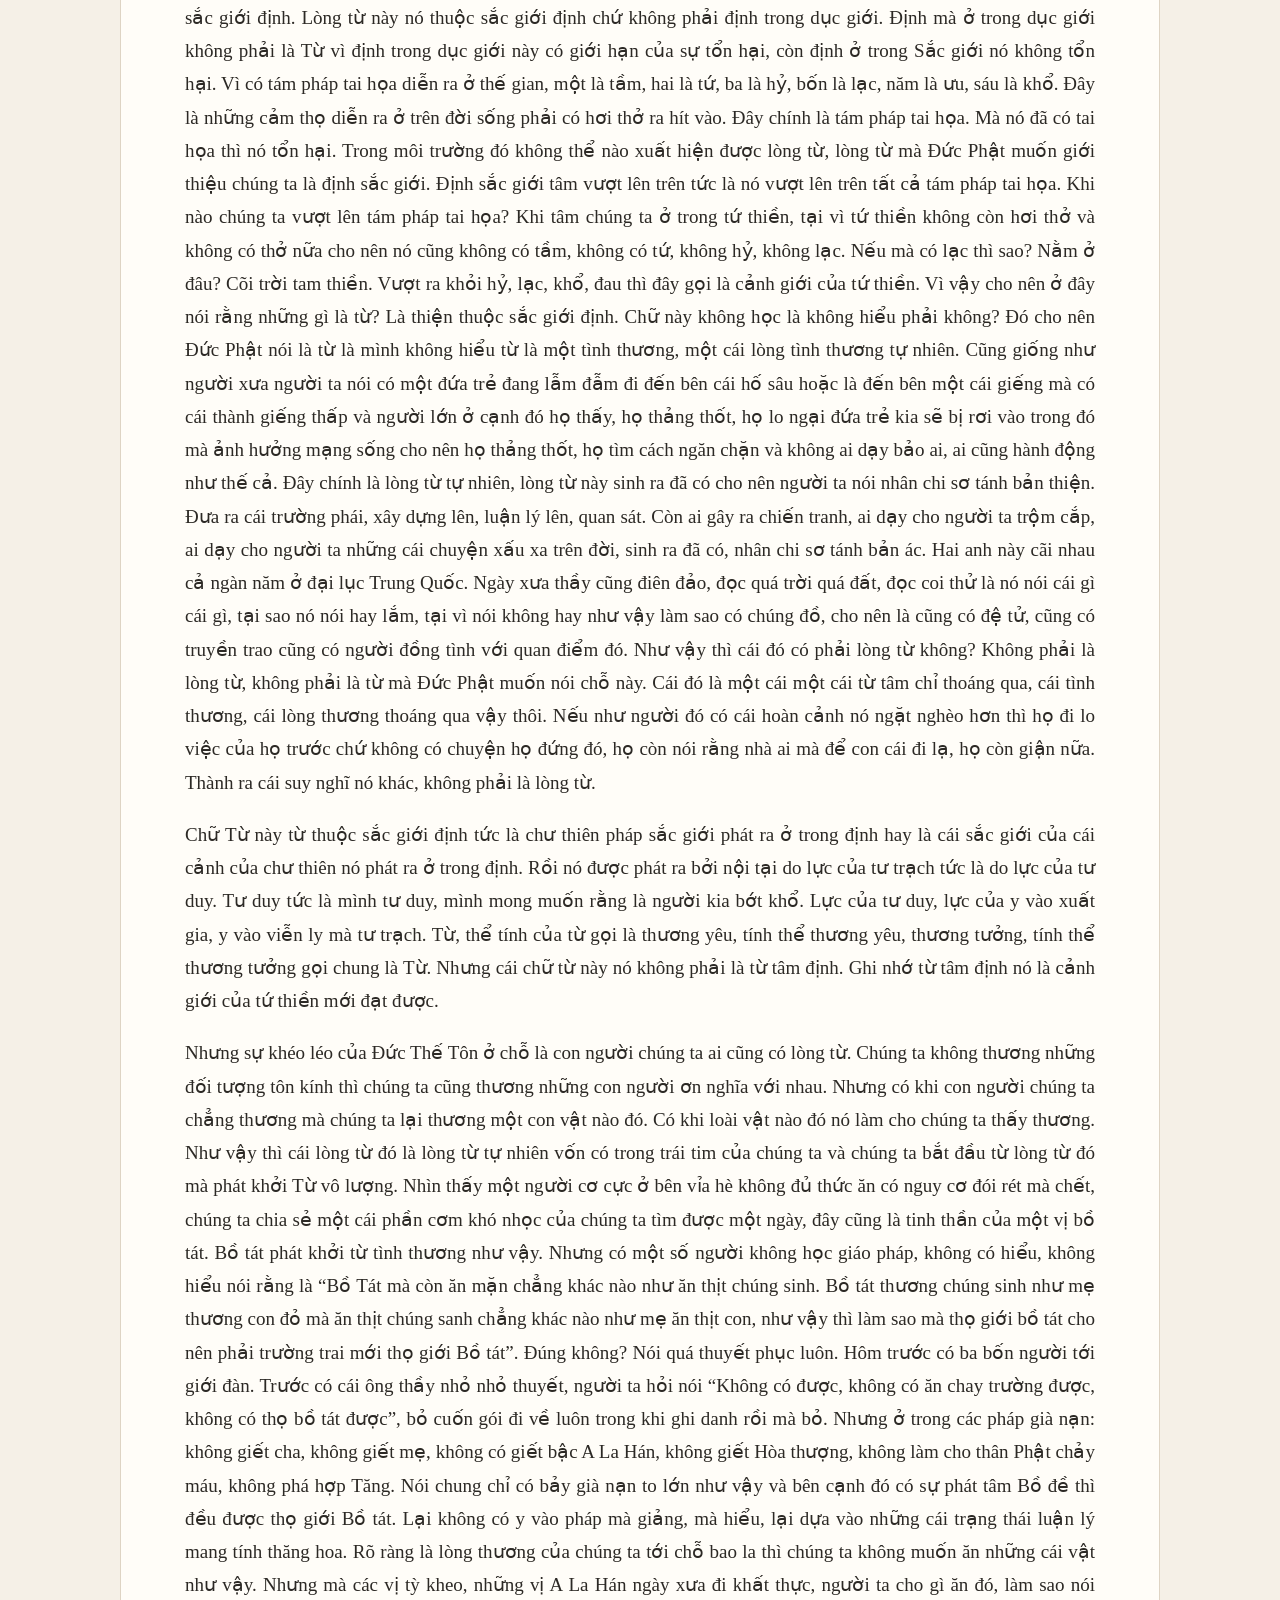
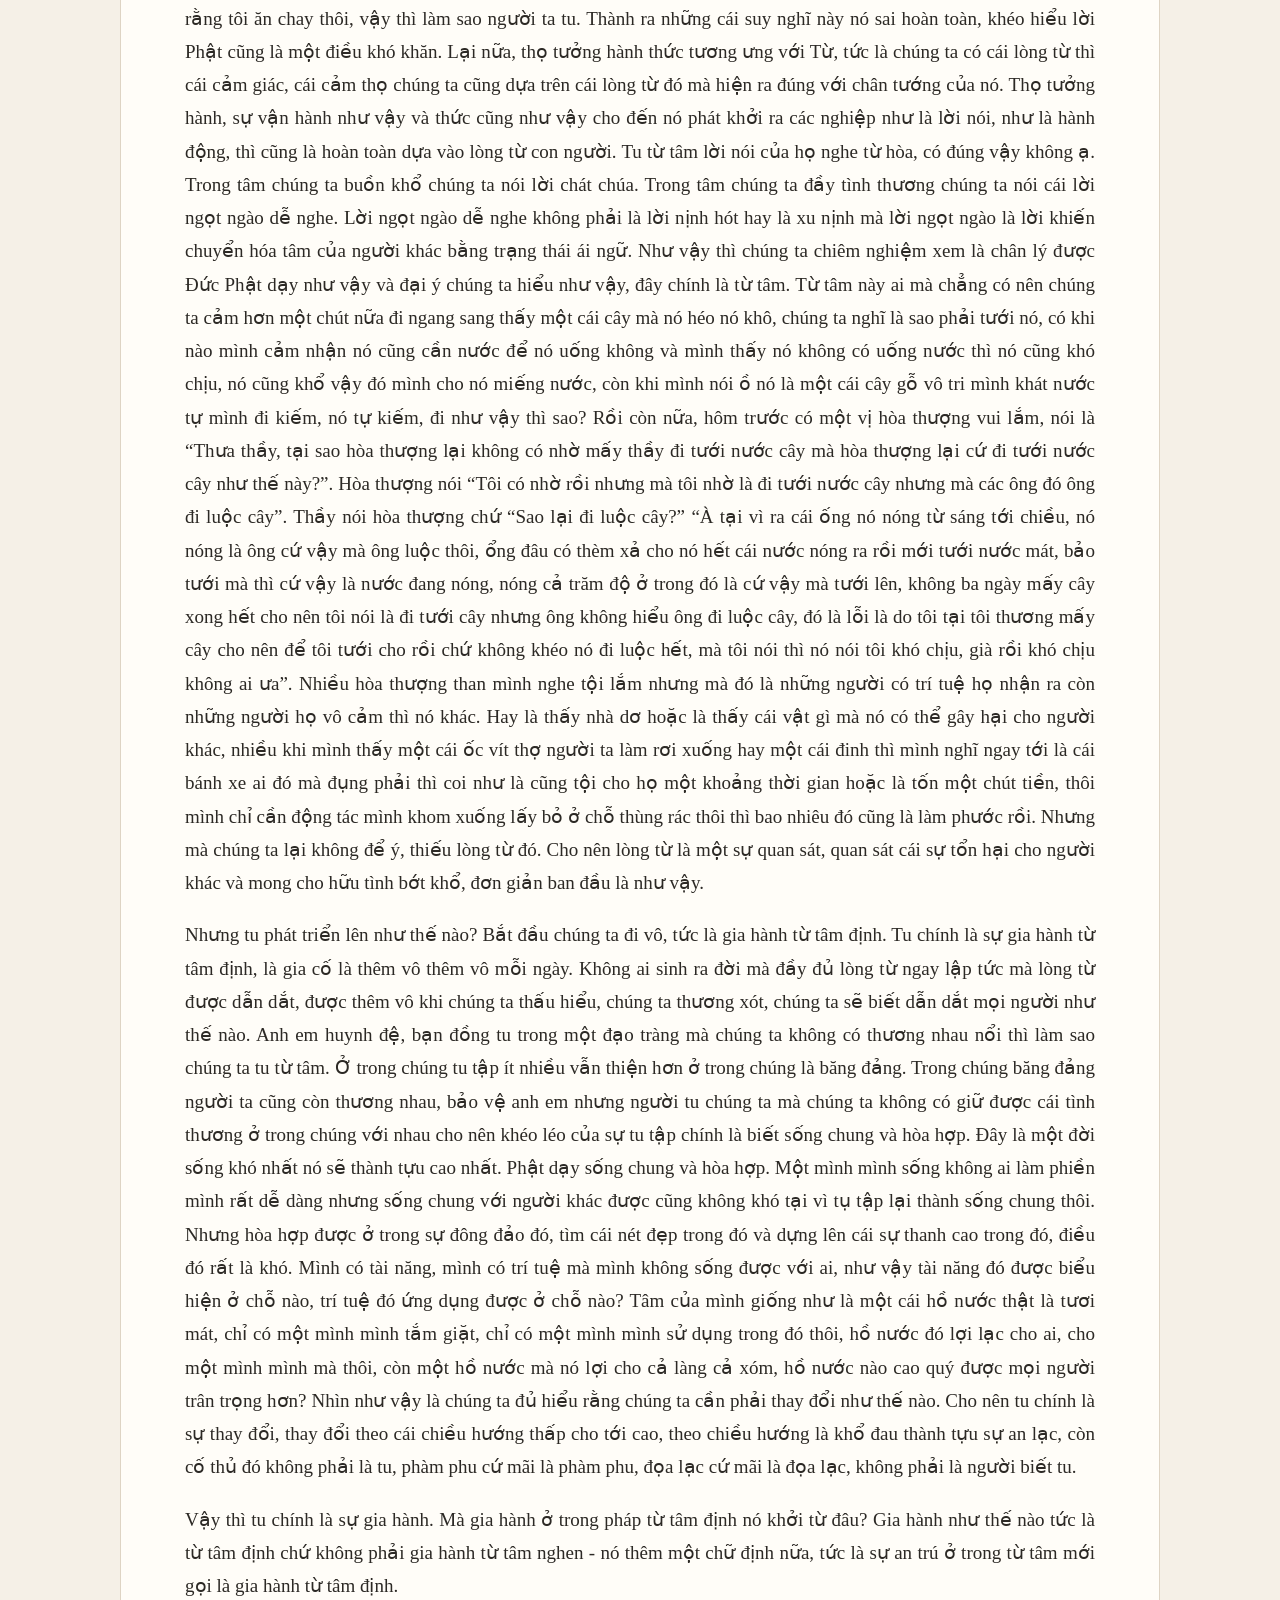
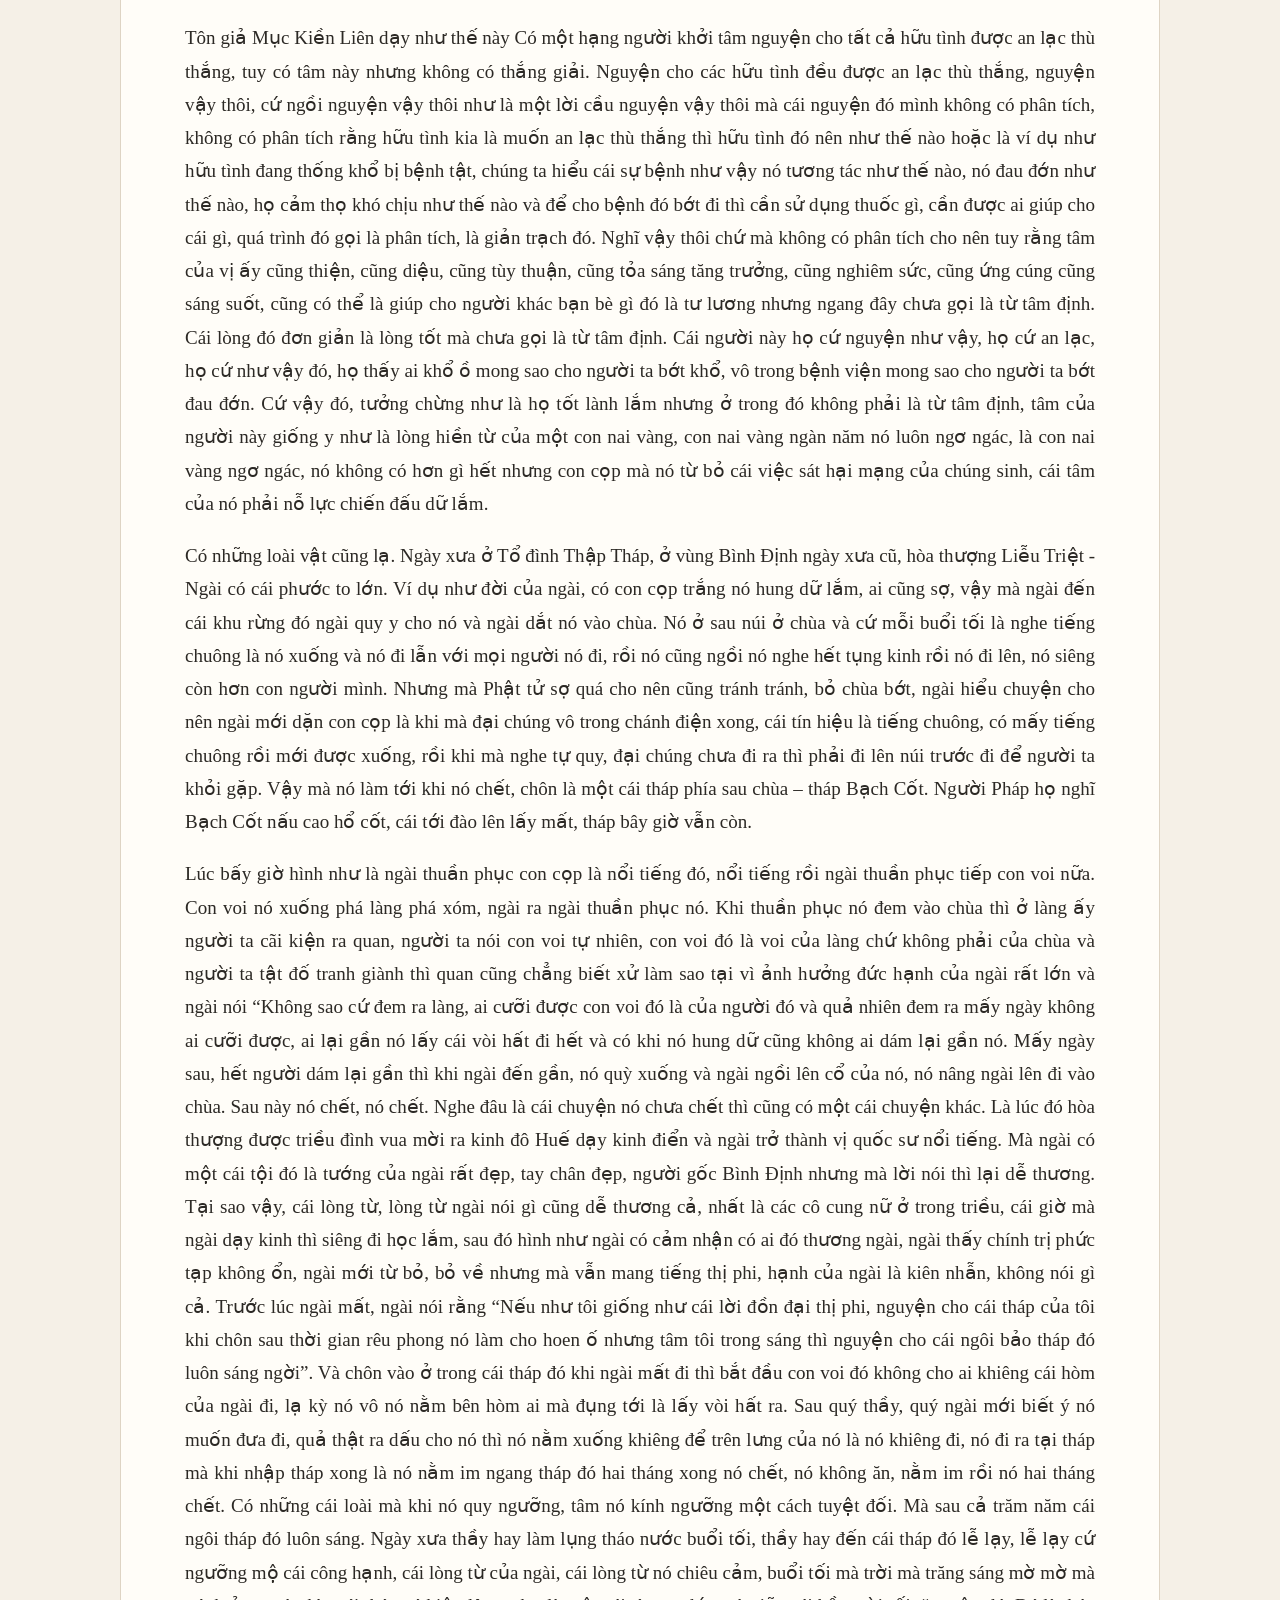
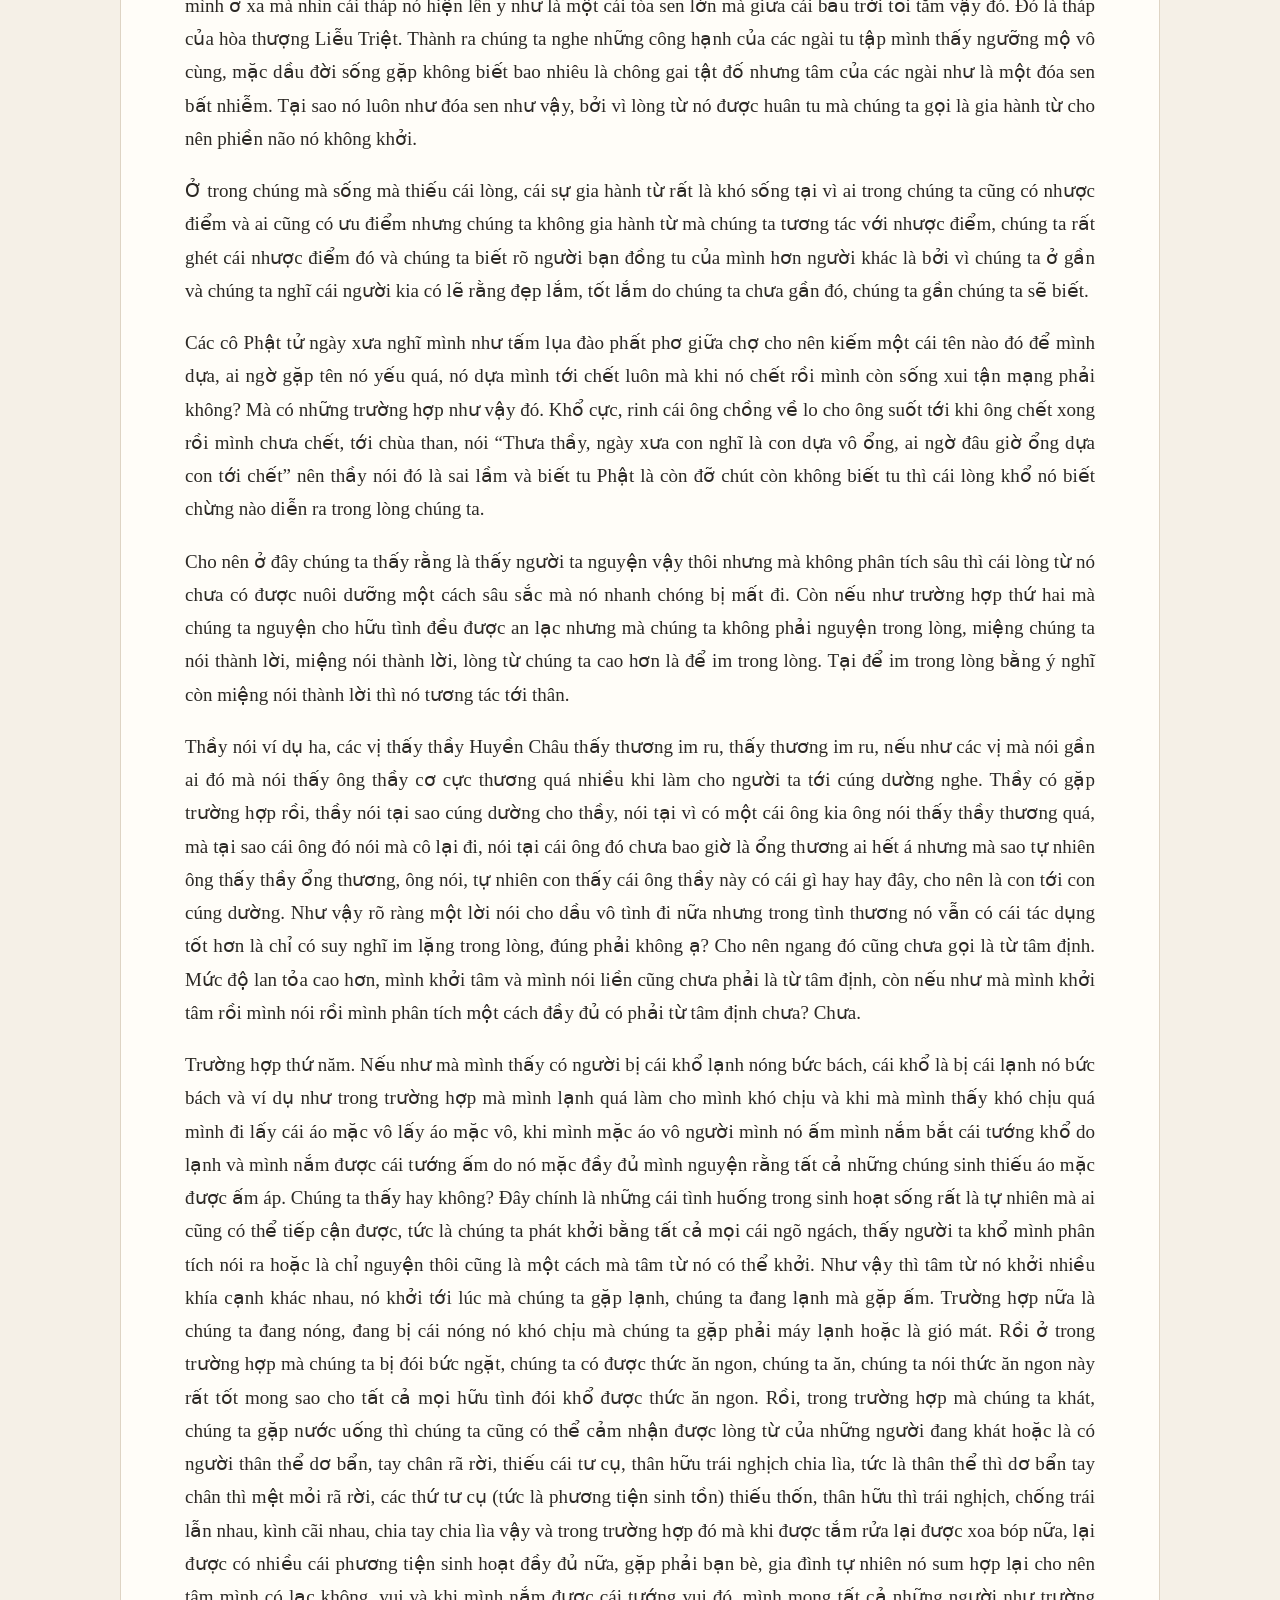
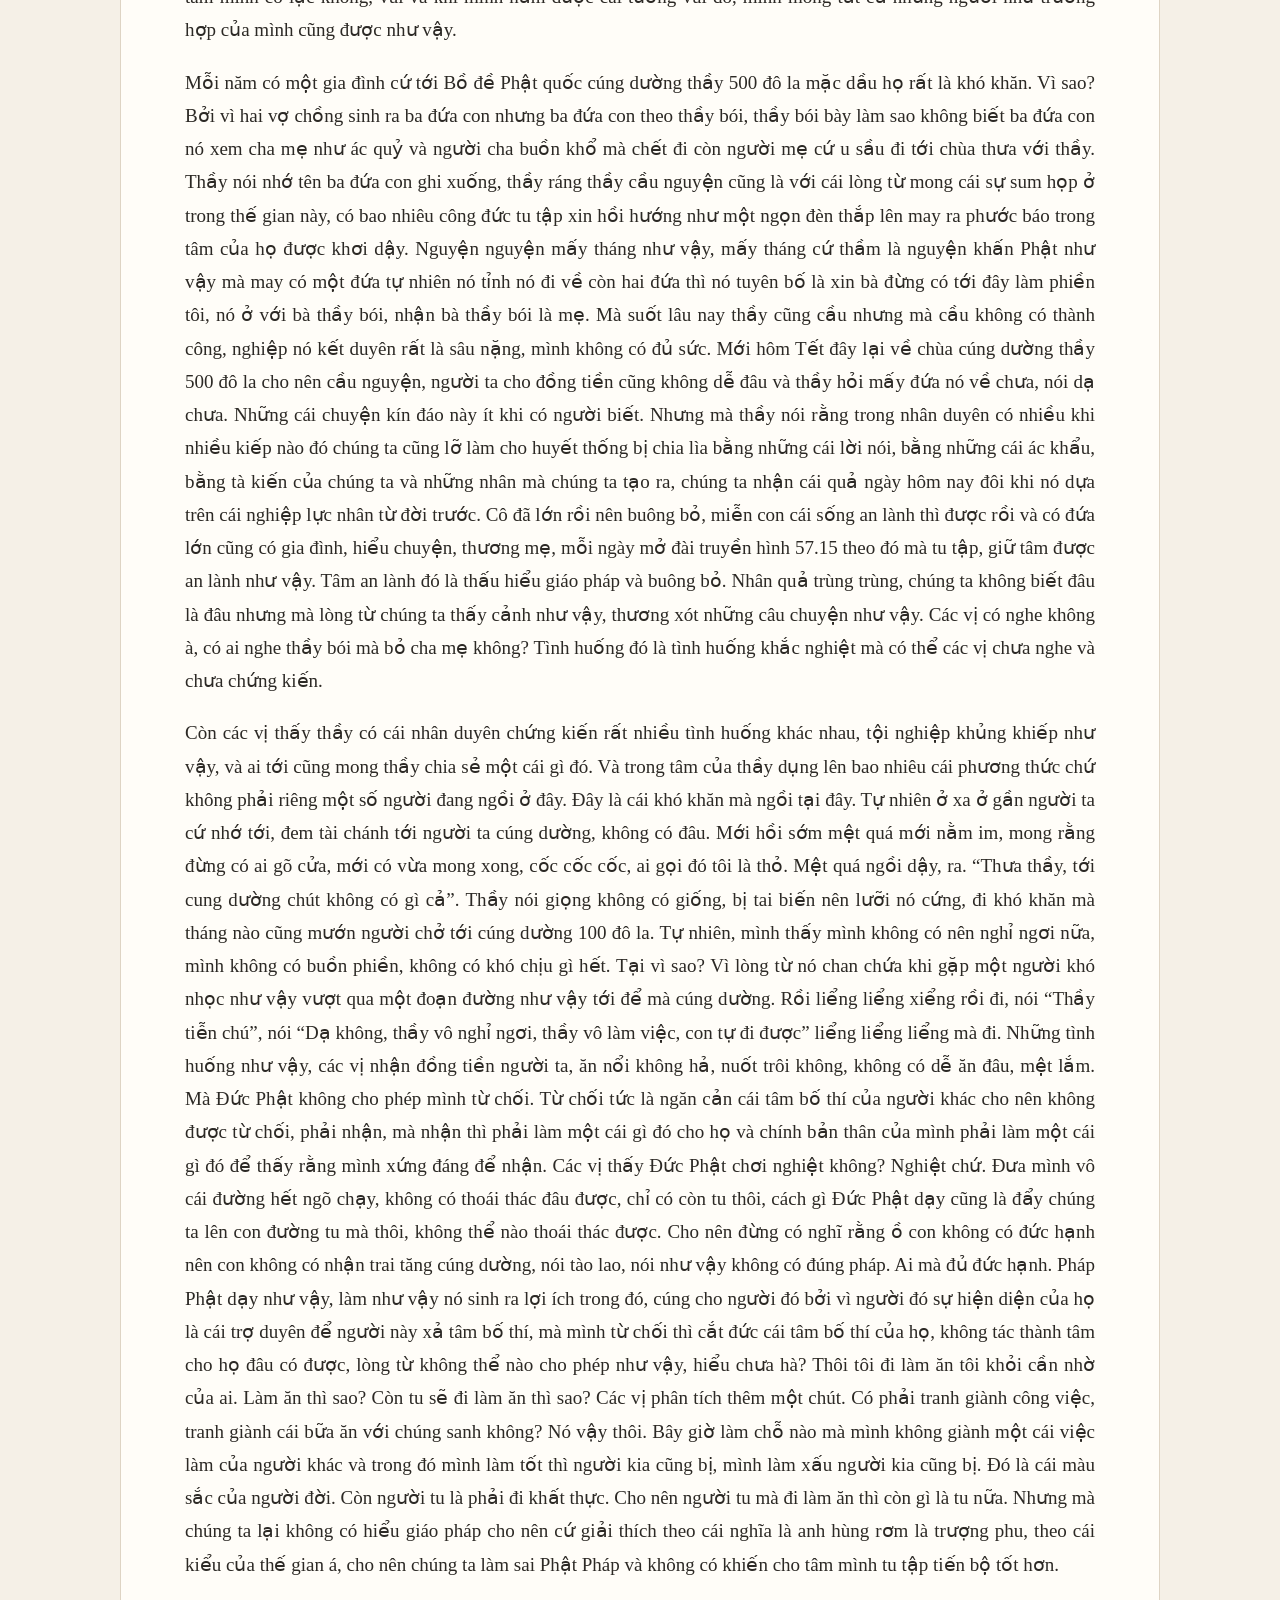
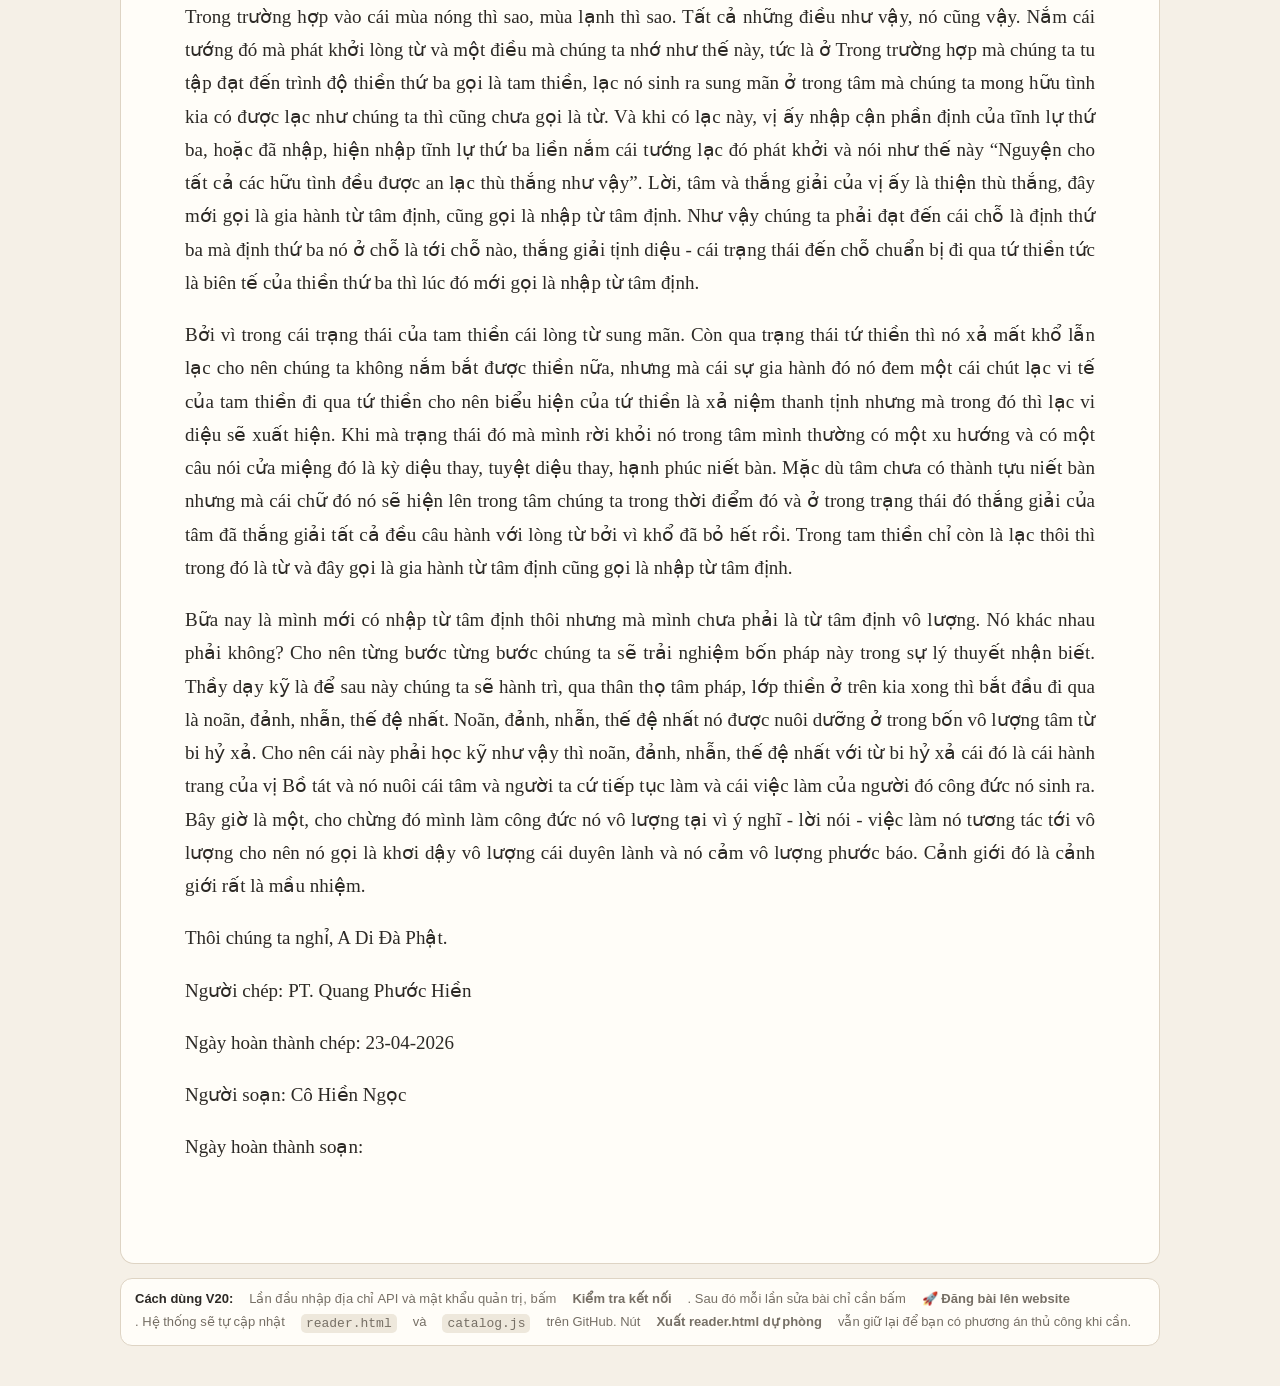
==== commit 6ca589e7: "Add files via upload" ====
--- a/admin-v17.html
+++ b/admin-v17.html
@@ -6,12 +6,12 @@
   <meta http-equiv="Pragma" content="no-cache">
   <meta http-equiv="Expires" content="0">
 <meta name="viewport" content="width=device-width,initial-scale=1">
-<title>Quản trị nội dung V19 - Góc nhỏ tu học</title>
-<link rel="stylesheet" href="admin-v17.css?v=19">
+<title>Quản trị nội dung V20 - Góc nhỏ tu học</title>
+<link rel="stylesheet" href="admin-v17.css?v=20">
 </head>
 <body>
 <header class="admin-header">
-  <div class="admin-brand">📖 Góc nhỏ tu học <span>· Quản trị nội dung</span> <b class="version-badge">V19</b></div>
+  <div class="admin-brand">📖 Góc nhỏ tu học <span>· Quản trị nội dung</span> <b class="version-badge">V20</b></div>
   <a href="reader.html" target="_blank" rel="noopener">Mở bài đọc ↗</a>
 </header>
 
@@ -25,7 +25,8 @@
     <button type="button" id="loadCurrent">↻ Tải lại bài hiện tại</button>
     <button type="button" id="saveDraft">💾 Lưu bản nháp</button>
     <button type="button" id="restoreDraft">↩ Khôi phục bản nháp</button>
-    <button type="button" id="exportReader" class="primary">⬇ Xuất reader.html</button>
+    <button type="button" id="exportReader">⬇ Xuất reader.html dự phòng</button>
+    <button type="button" id="publishNow" class="primary publish-primary">🚀 Đăng bài lên website</button>
   </section>
 
   <section class="toolbar" id="toolbar" aria-label="Thanh định dạng">
@@ -91,6 +92,28 @@
     </div>
   </section>
 
+
+  <section class="publish-panel">
+    <div class="publish-panel-head">
+      <div>
+        <strong>Đăng bài trực tiếp</strong>
+        <small>Không cần tải reader.html rồi upload GitHub. Mật khẩu chỉ lưu trong phiên trình duyệt hiện tại.</small>
+      </div>
+      <span id="publishState" class="publish-state">Chưa kết nối</span>
+    </div>
+    <div class="publish-grid">
+      <label class="wide">
+        <span>Địa chỉ API xuất bản</span>
+        <input id="publishApiUrl" type="url" placeholder="https://gocnho-publisher.tenban.workers.dev">
+      </label>
+      <label>
+        <span>Mật khẩu quản trị</span>
+        <input id="publishPassword" type="password" autocomplete="current-password" placeholder="Nhập mật khẩu bạn đặt ở Cloudflare">
+      </label>
+      <button type="button" id="testPublishConnection" class="secondary">Kiểm tra kết nối</button>
+    </div>
+  </section>
+
   <section class="editor-panel">
     
 <div class="meta-row footer-meta-row">
@@ -119,11 +142,13 @@
   </section>
 
   <section class="help">
-    <strong>Cách cập nhật website:</strong>
-    Sau khi định dạng xong, bấm <b>Xuất reader.html</b>. File tải xuống đã giữ nguyên toàn bộ chức năng đọc, lật trang và highlight; bạn chỉ cần upload đè file <code>reader.html</code> trên GitHub.
+    <strong>Cách dùng V20:</strong>
+    Lần đầu nhập địa chỉ API và mật khẩu quản trị, bấm <b>Kiểm tra kết nối</b>. Sau đó mỗi lần sửa bài chỉ cần bấm
+    <b>🚀 Đăng bài lên website</b>. Hệ thống sẽ tự cập nhật <code>reader.html</code> và <code>catalog.js</code> trên GitHub.
+    Nút <b>Xuất reader.html dự phòng</b> vẫn giữ lại để bạn có phương án thủ công khi cần.
   </section>
 </main>
 
-<script src="admin-v17.js?v=19"></script>
+<script src="admin-v17.js?v=20"></script>
 </body>
 </html>
--- a/admin-v17.css
+++ b/admin-v17.css
@@ -277,3 +277,65 @@
     grid-template-columns:1fr;
   }
 }
+
+
+/* ===== V20: đăng bài trực tiếp ===== */
+.publish-primary{
+  background:#6f4d24 !important;
+  color:#fff !important;
+  font-weight:700;
+}
+.publish-panel{
+  margin-top:12px;
+  padding:14px;
+  border:1px solid #dfd1bd;
+  border-radius:12px;
+  background:rgba(255,255,255,.64);
+}
+.publish-panel-head{
+  display:flex;
+  justify-content:space-between;
+  align-items:flex-start;
+  gap:14px;
+  margin-bottom:12px;
+}
+.publish-panel-head strong{display:block;font-size:14px}
+.publish-panel-head small{display:block;margin-top:3px;color:#766b5e;line-height:1.45}
+.publish-state{
+  flex:0 0 auto;
+  padding:5px 9px;
+  border-radius:999px;
+  background:#eee7dc;
+  color:#705c43;
+  font-size:12px;
+  white-space:nowrap;
+}
+.publish-state.ok{background:#e6f2e8;color:#286138}
+.publish-state.busy{background:#fff3d8;color:#805d13}
+.publish-state.error{background:#f9e4e2;color:#8c3b34}
+.publish-grid{
+  display:grid;
+  grid-template-columns:minmax(0,2fr) minmax(220px,1fr) auto;
+  gap:10px;
+  align-items:end;
+}
+.publish-grid label{display:flex;flex-direction:column;gap:5px}
+.publish-grid label span{font-size:12px;color:#6d6255}
+.publish-grid input{
+  width:100%;
+  box-sizing:border-box;
+  border:1px solid #ddcfbc;
+  border-radius:9px;
+  padding:10px 11px;
+  background:#fff;
+  font:inherit;
+}
+.publish-grid .secondary{
+  height:40px;
+  white-space:nowrap;
+}
+@media(max-width:820px){
+  .publish-grid{grid-template-columns:1fr}
+  .publish-grid .secondary{width:100%}
+  .publish-panel-head{display:grid}
+}
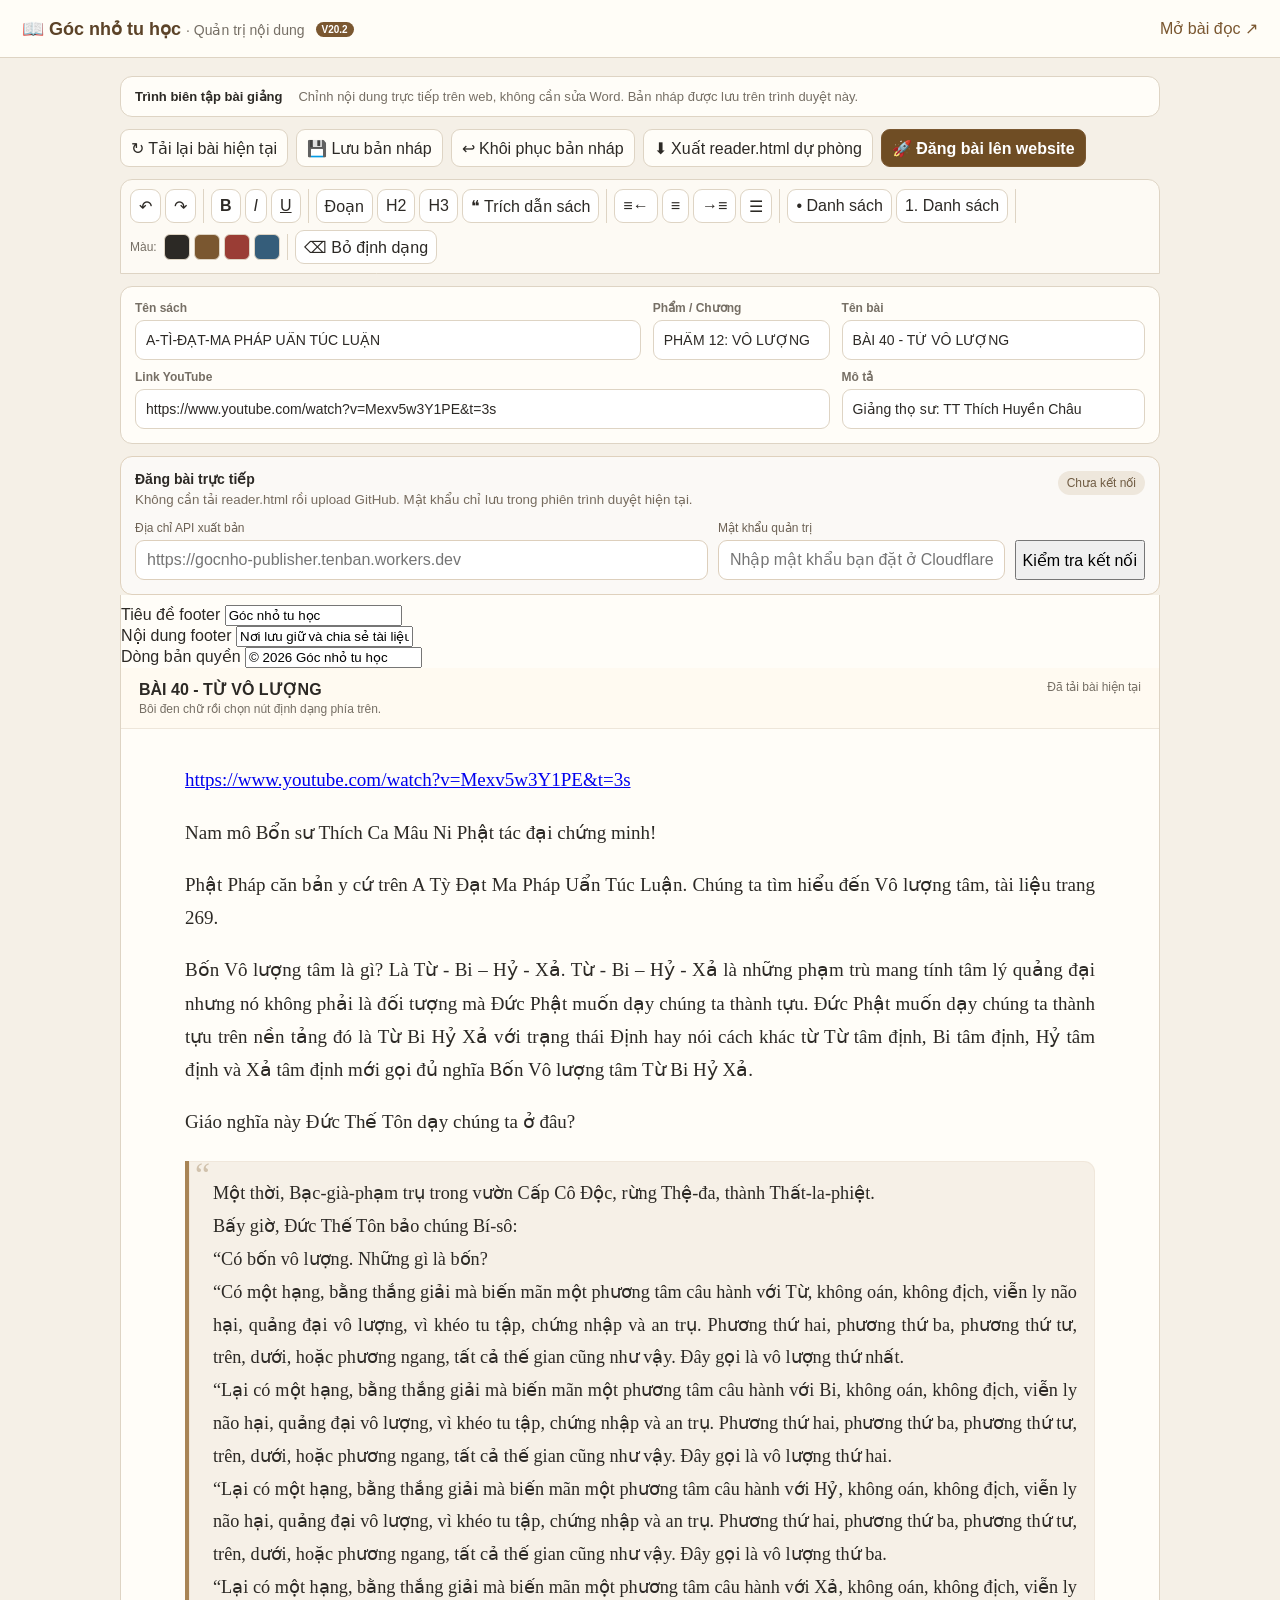
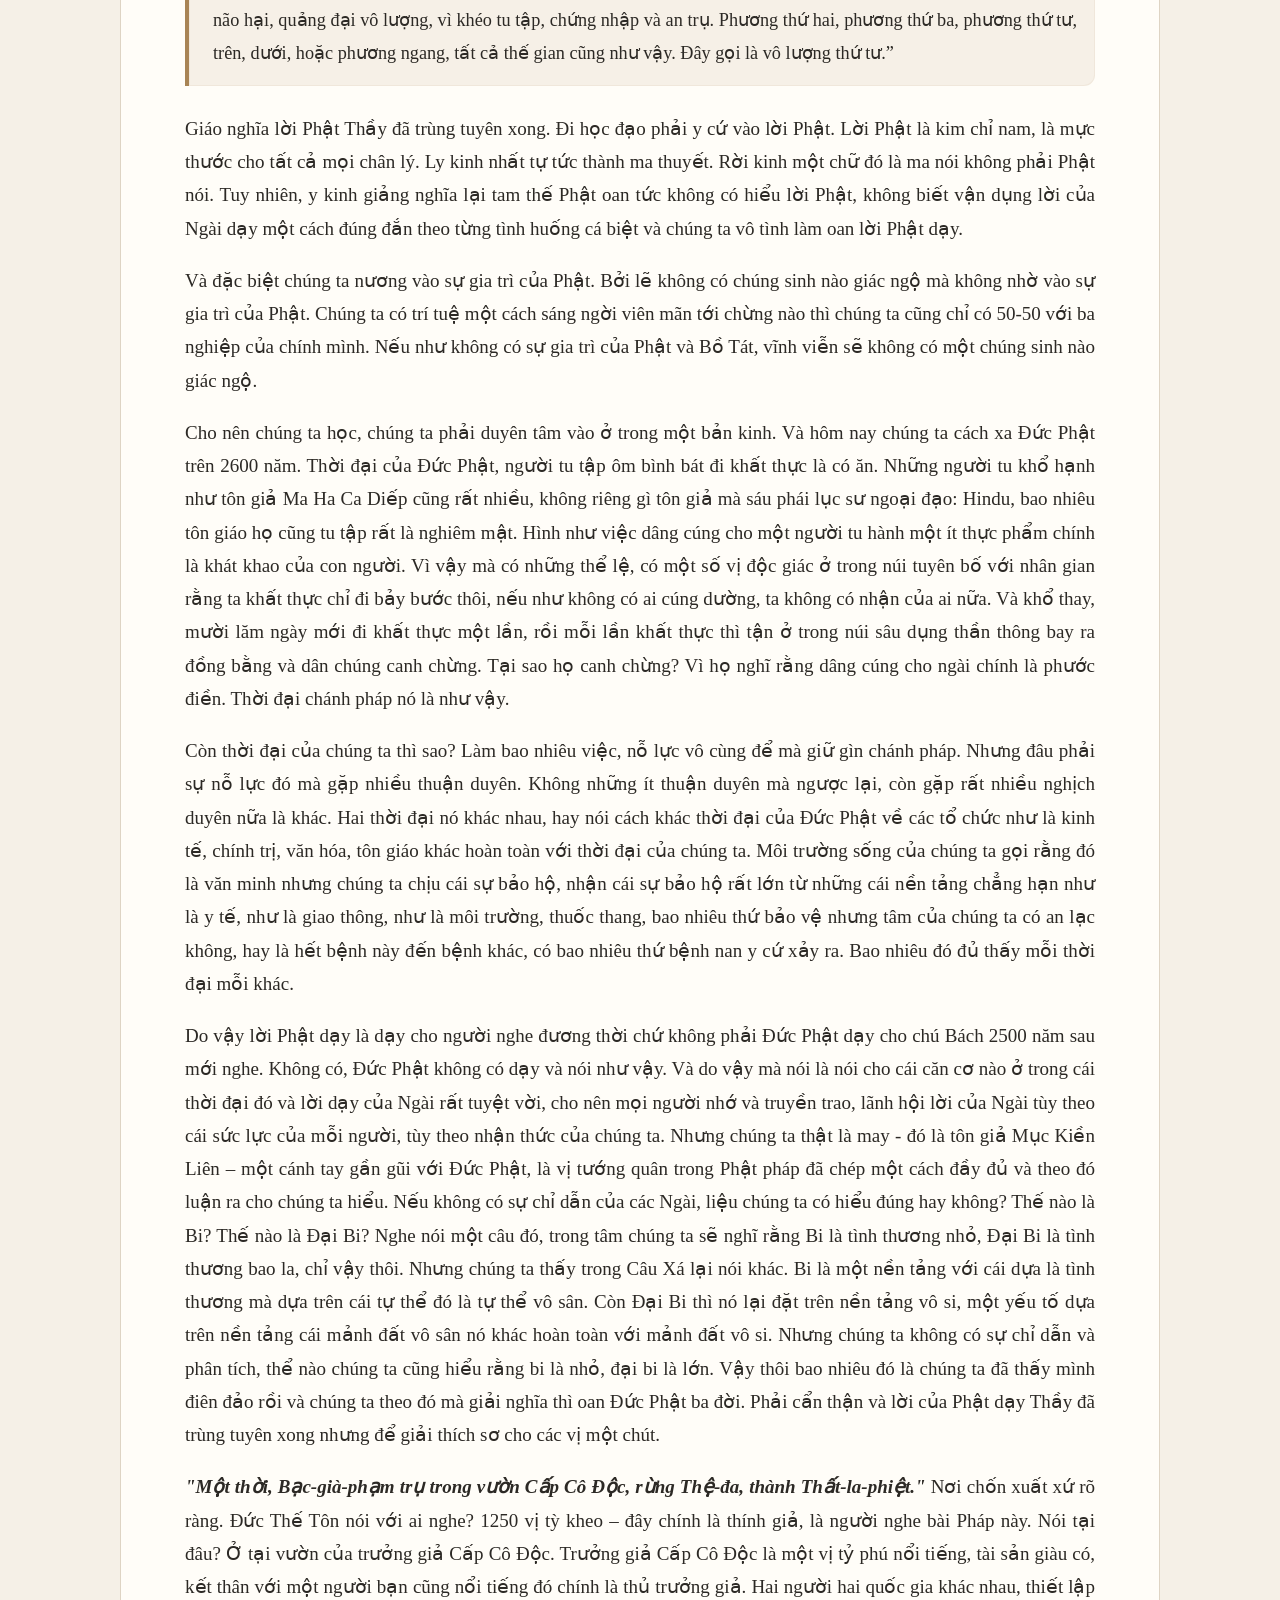
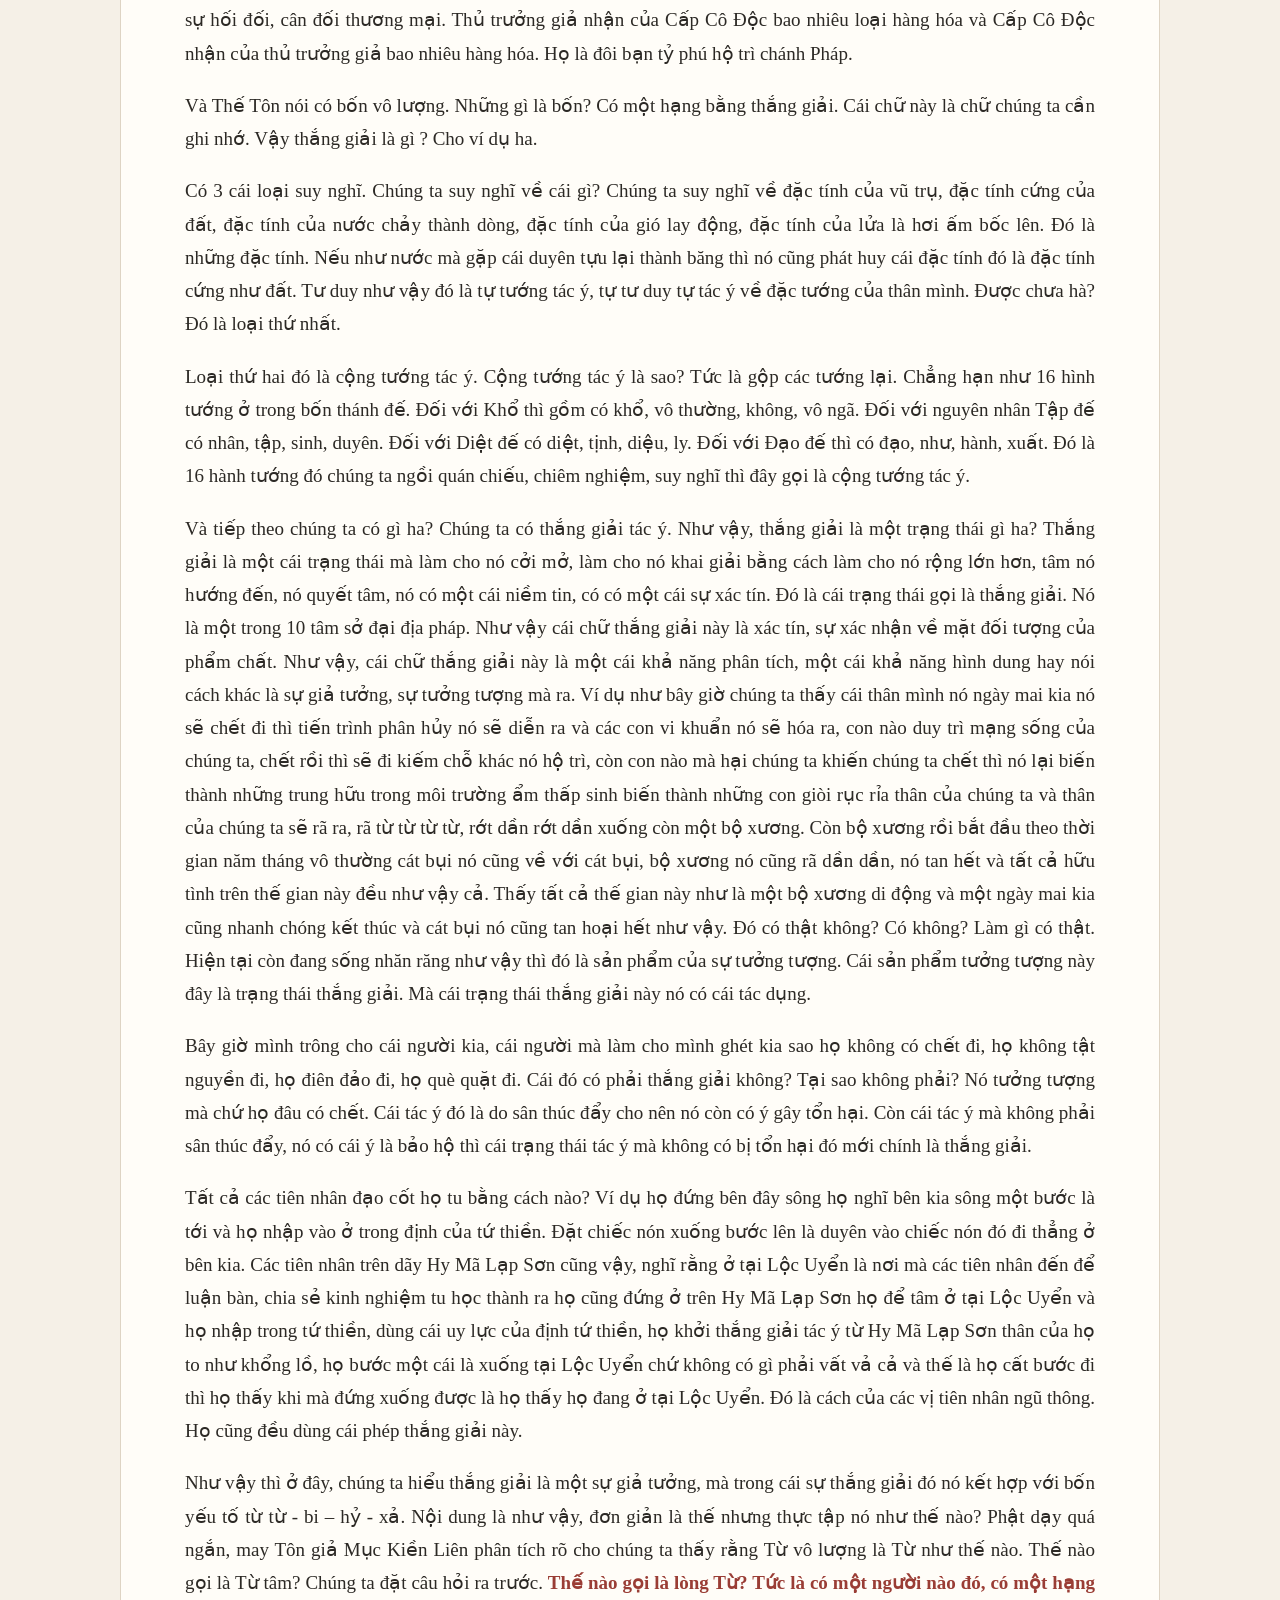
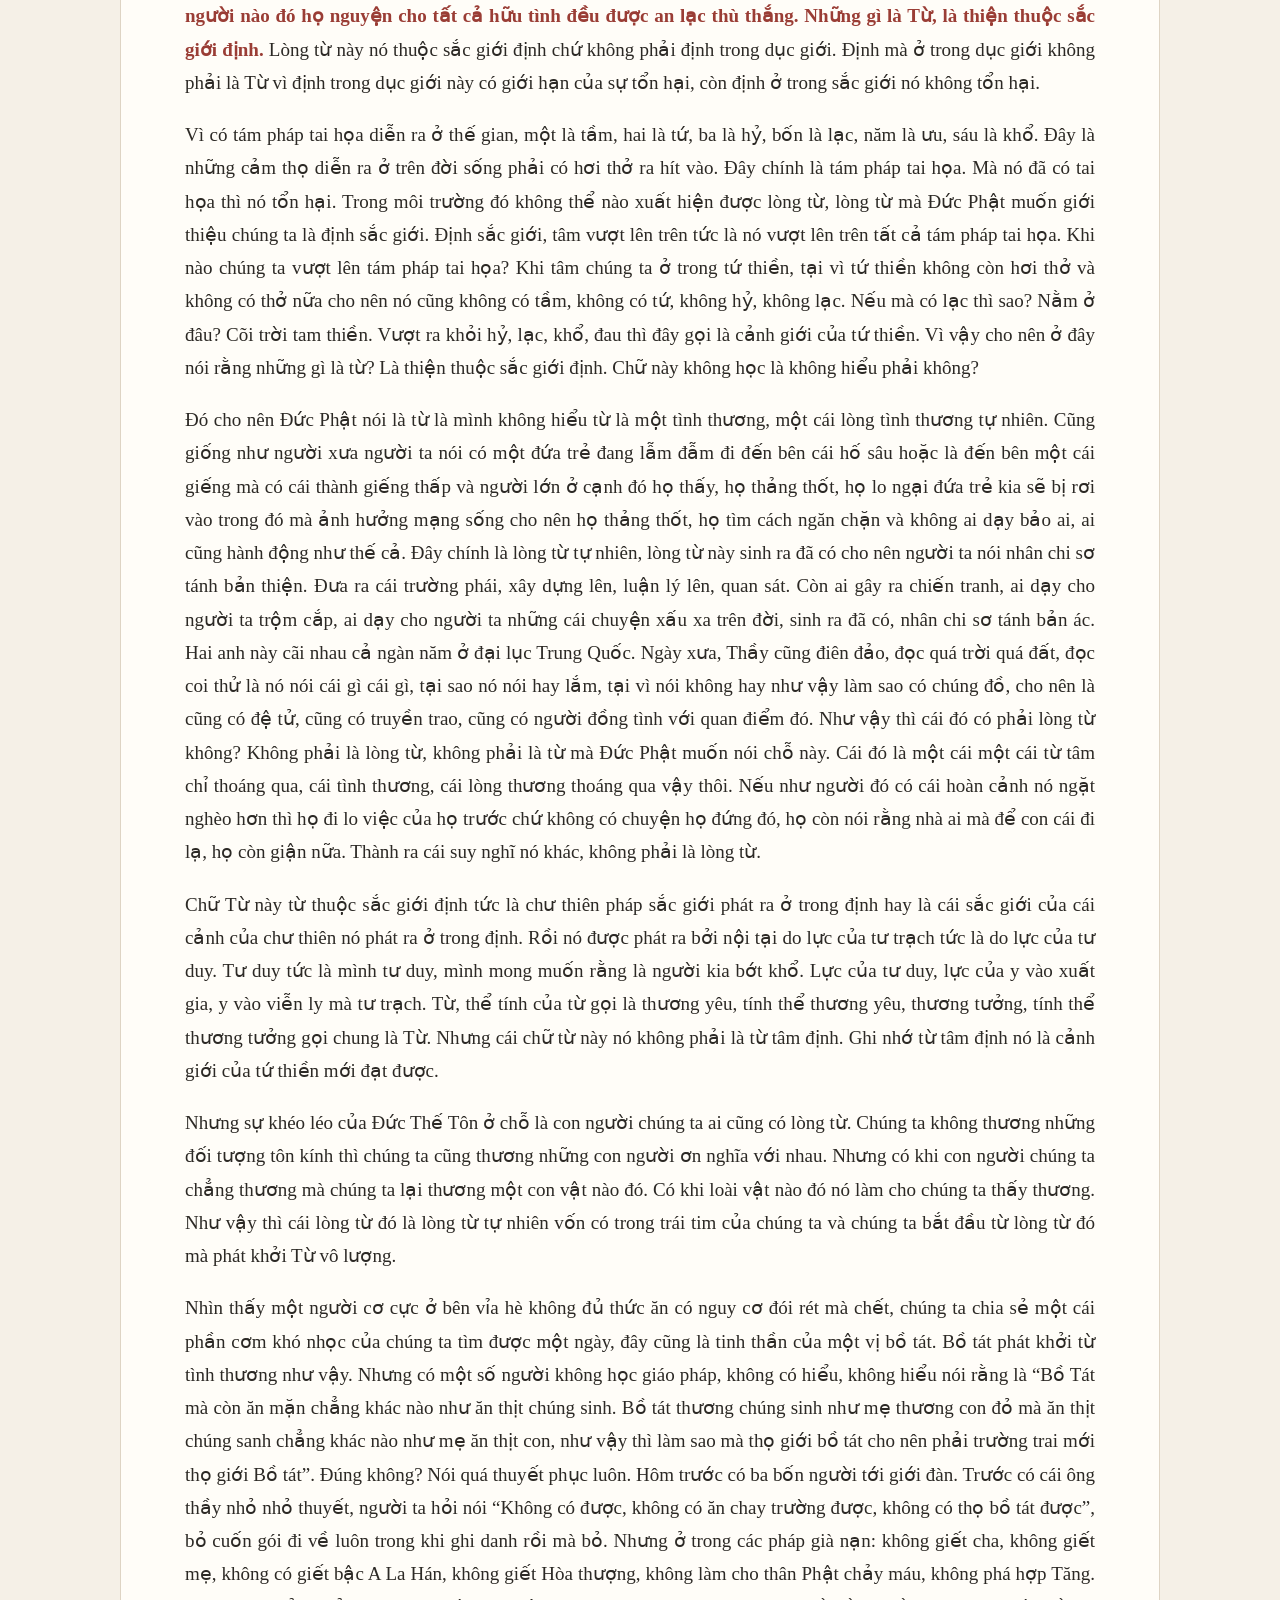
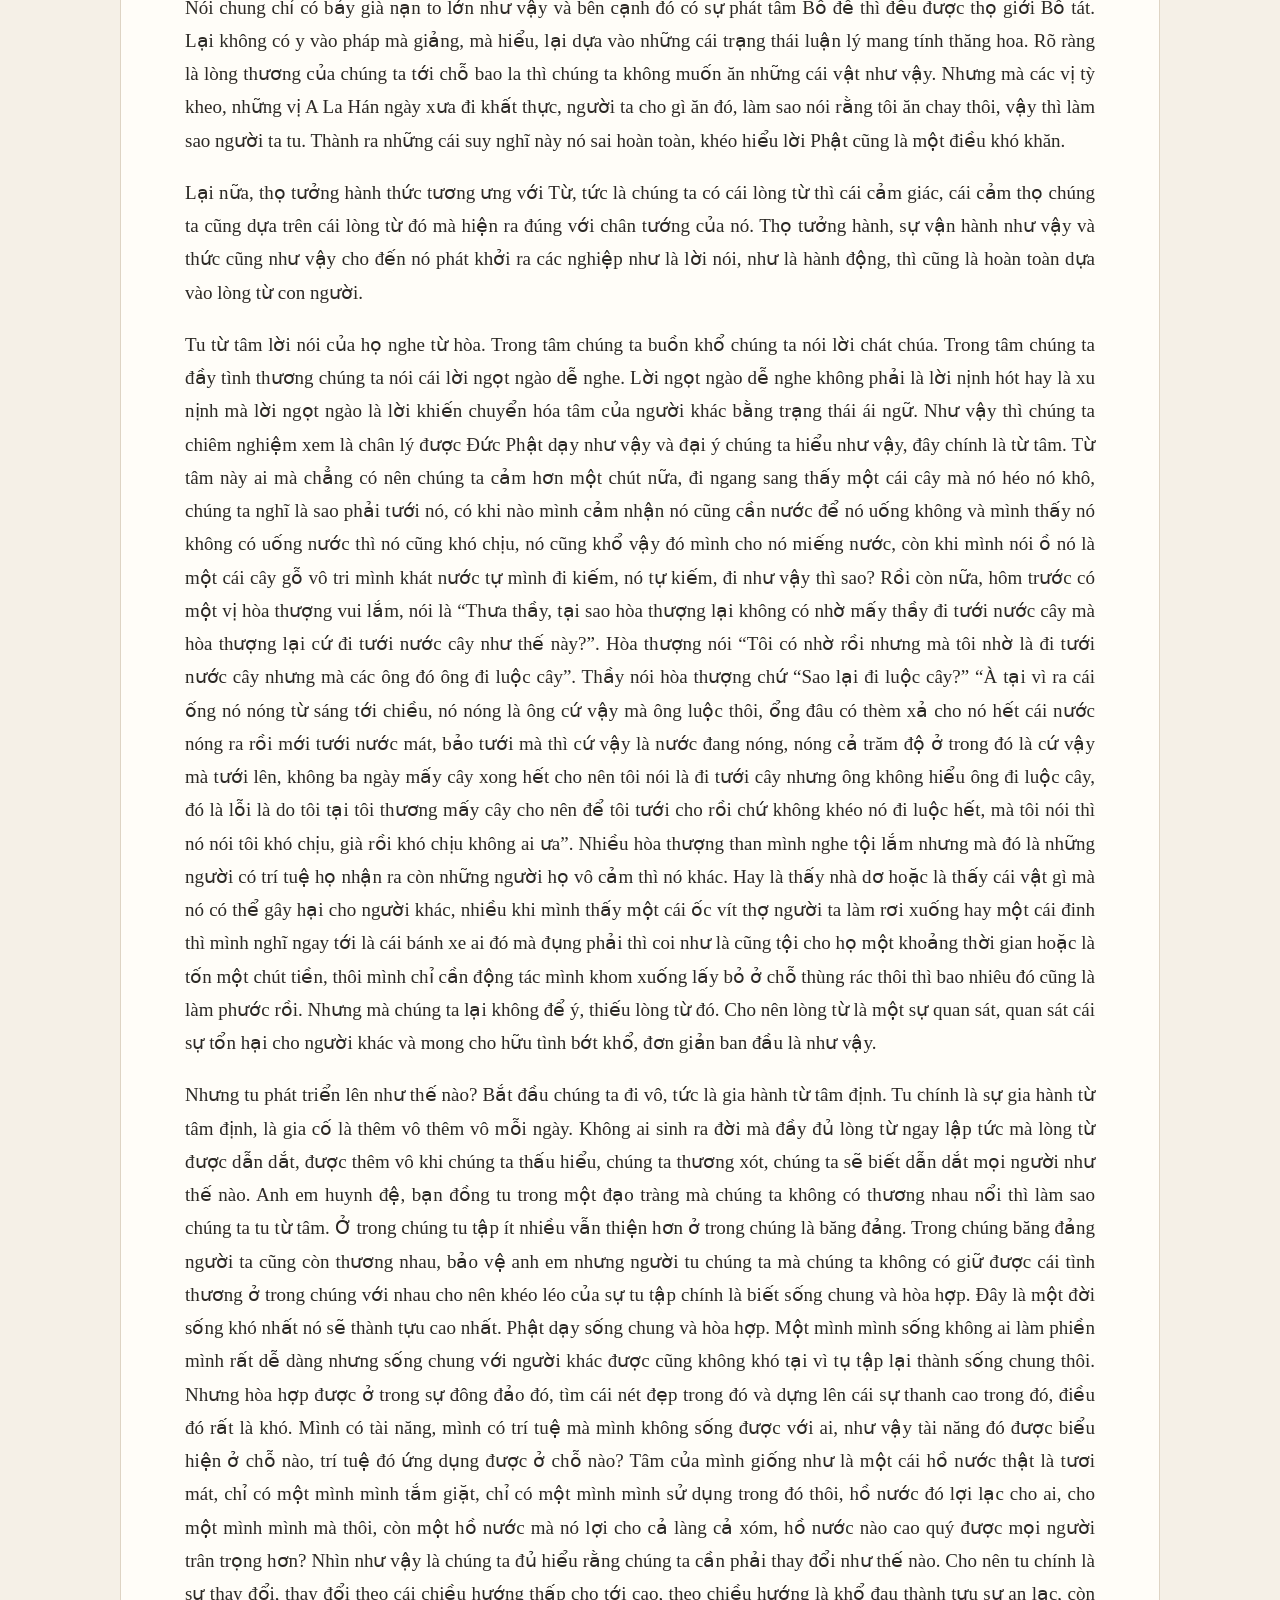
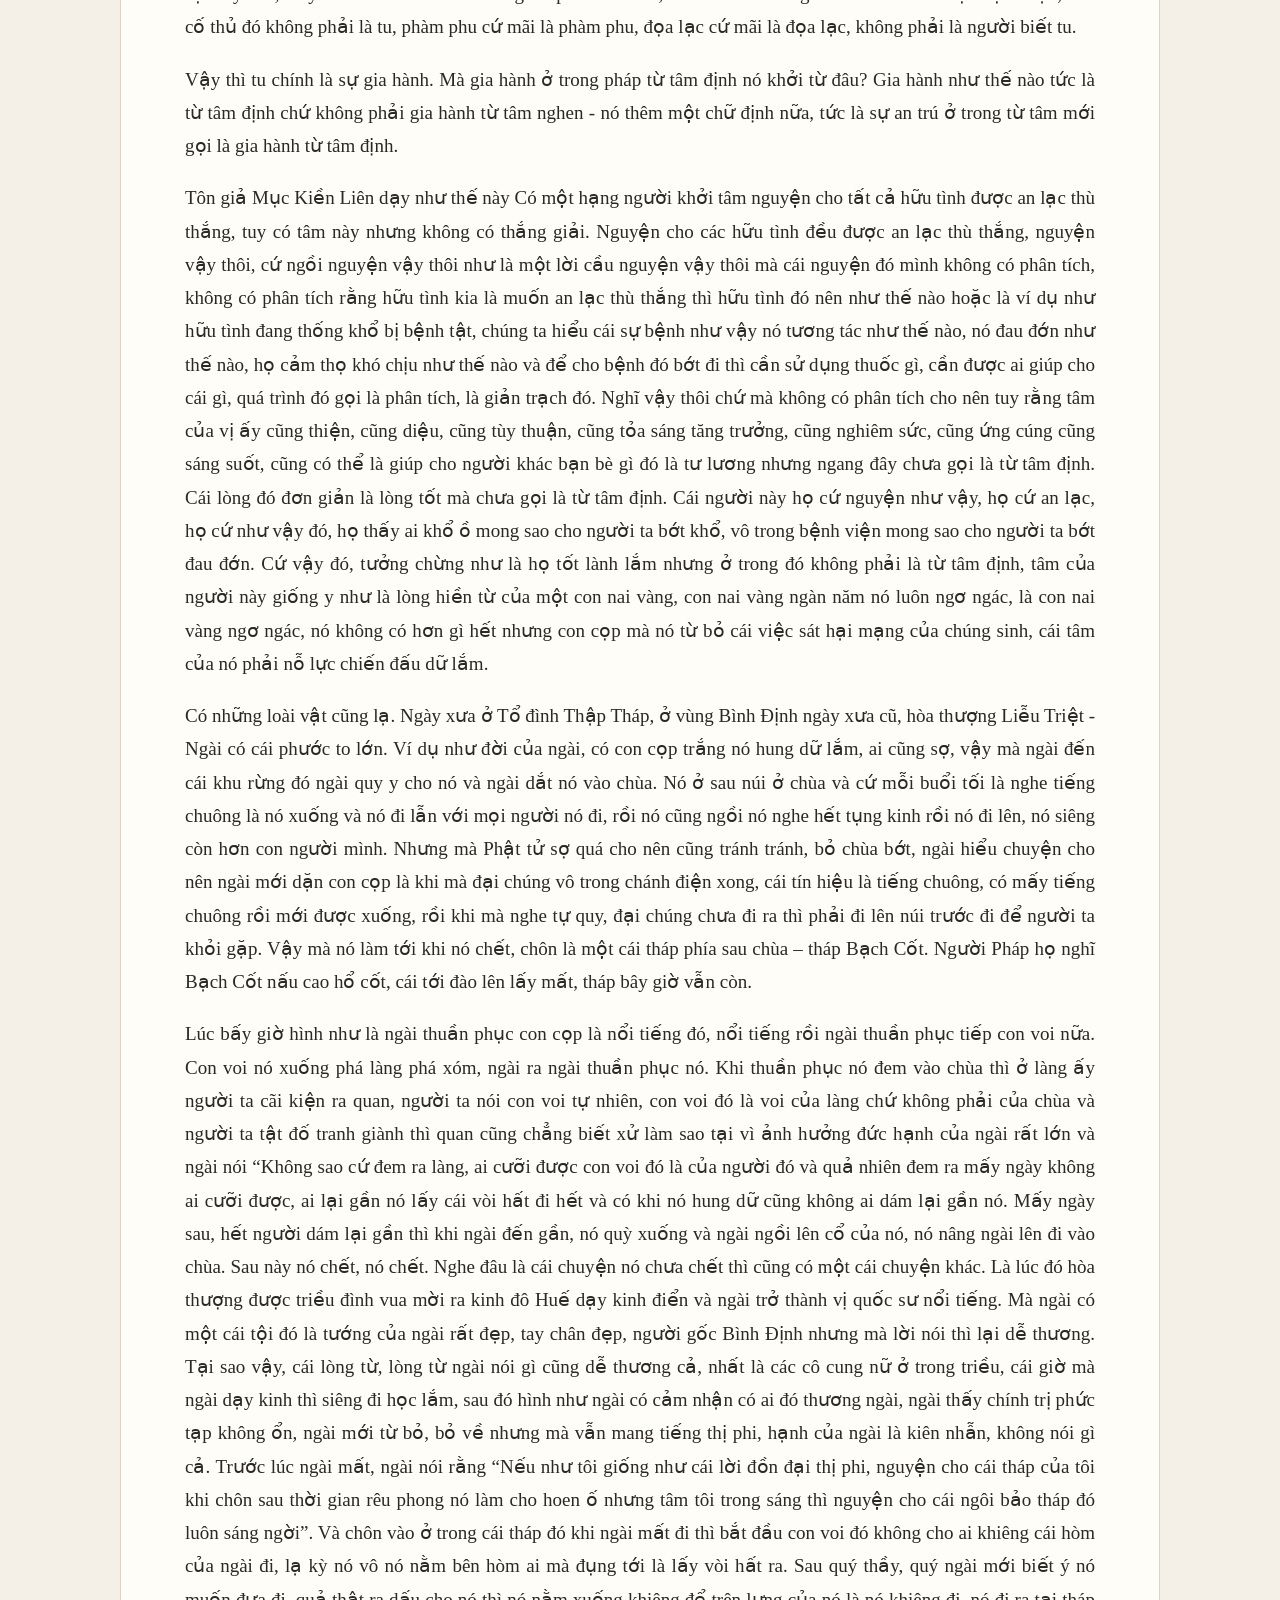
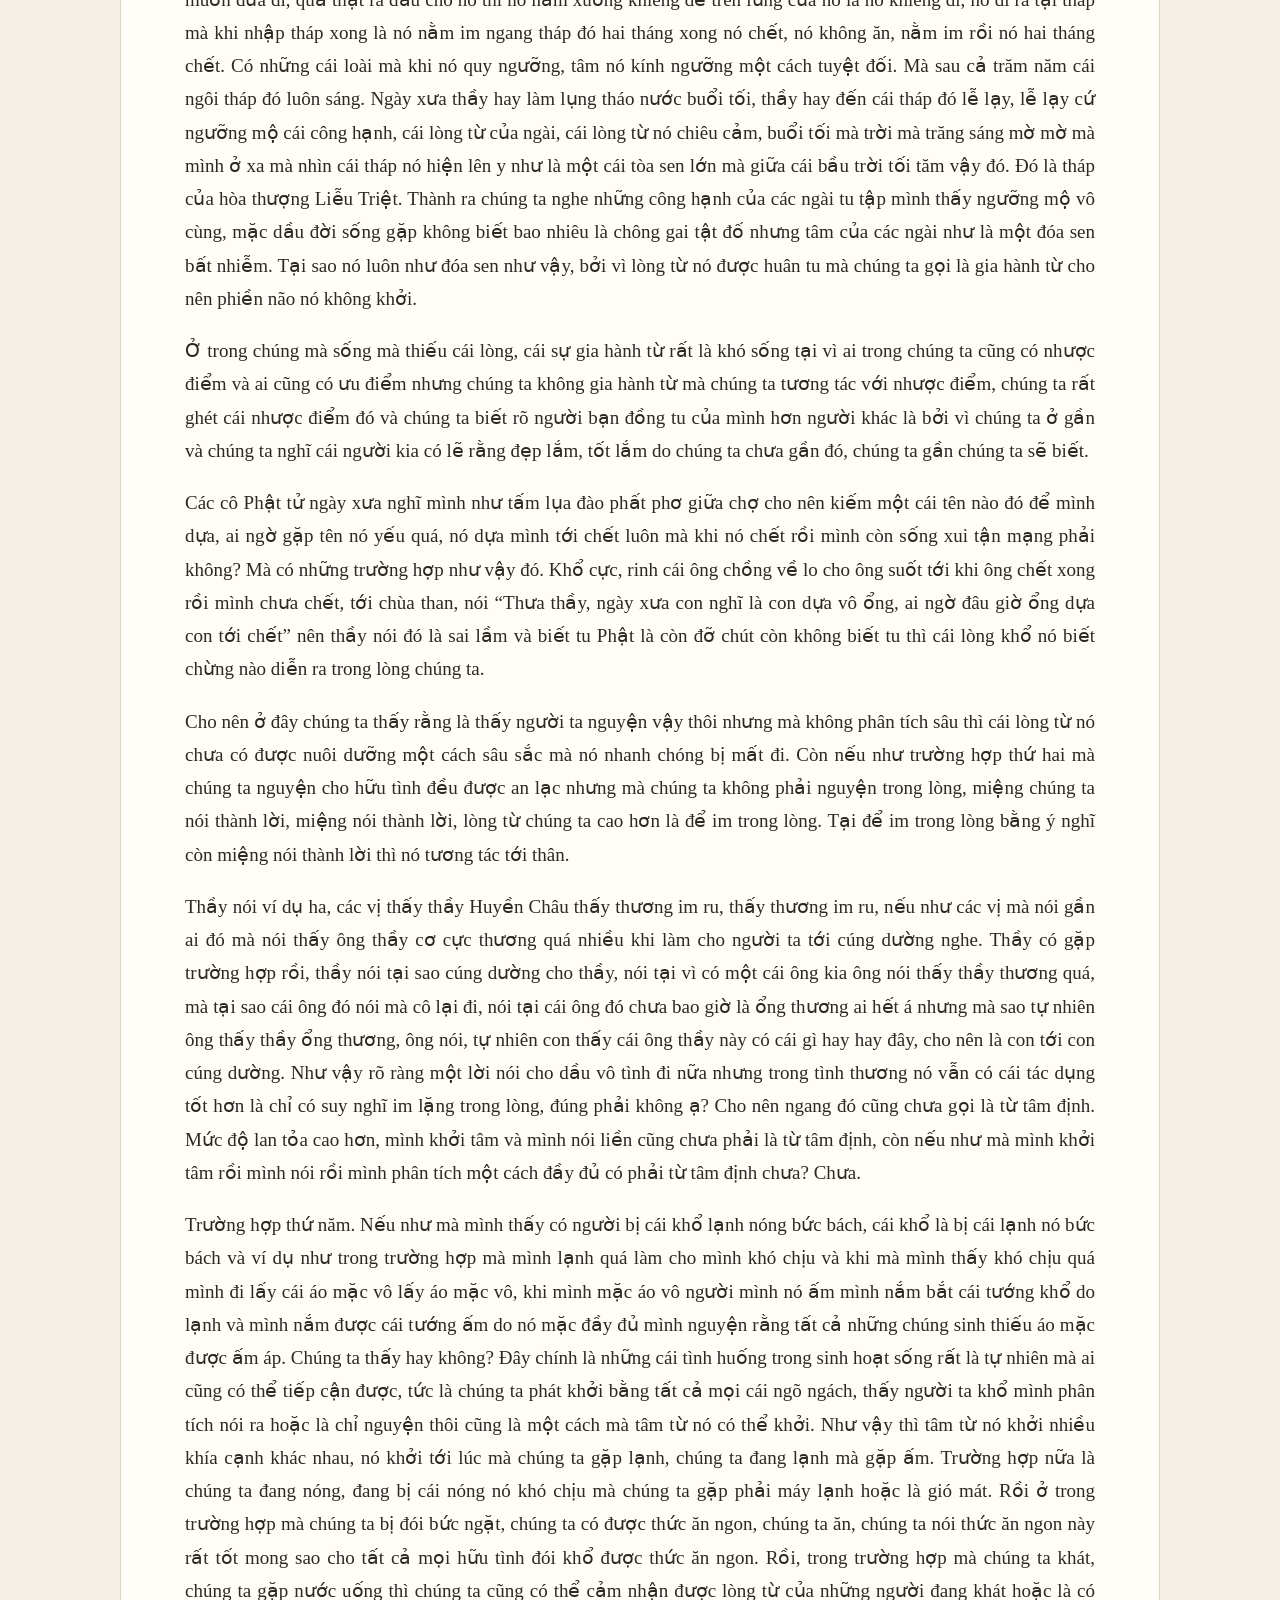
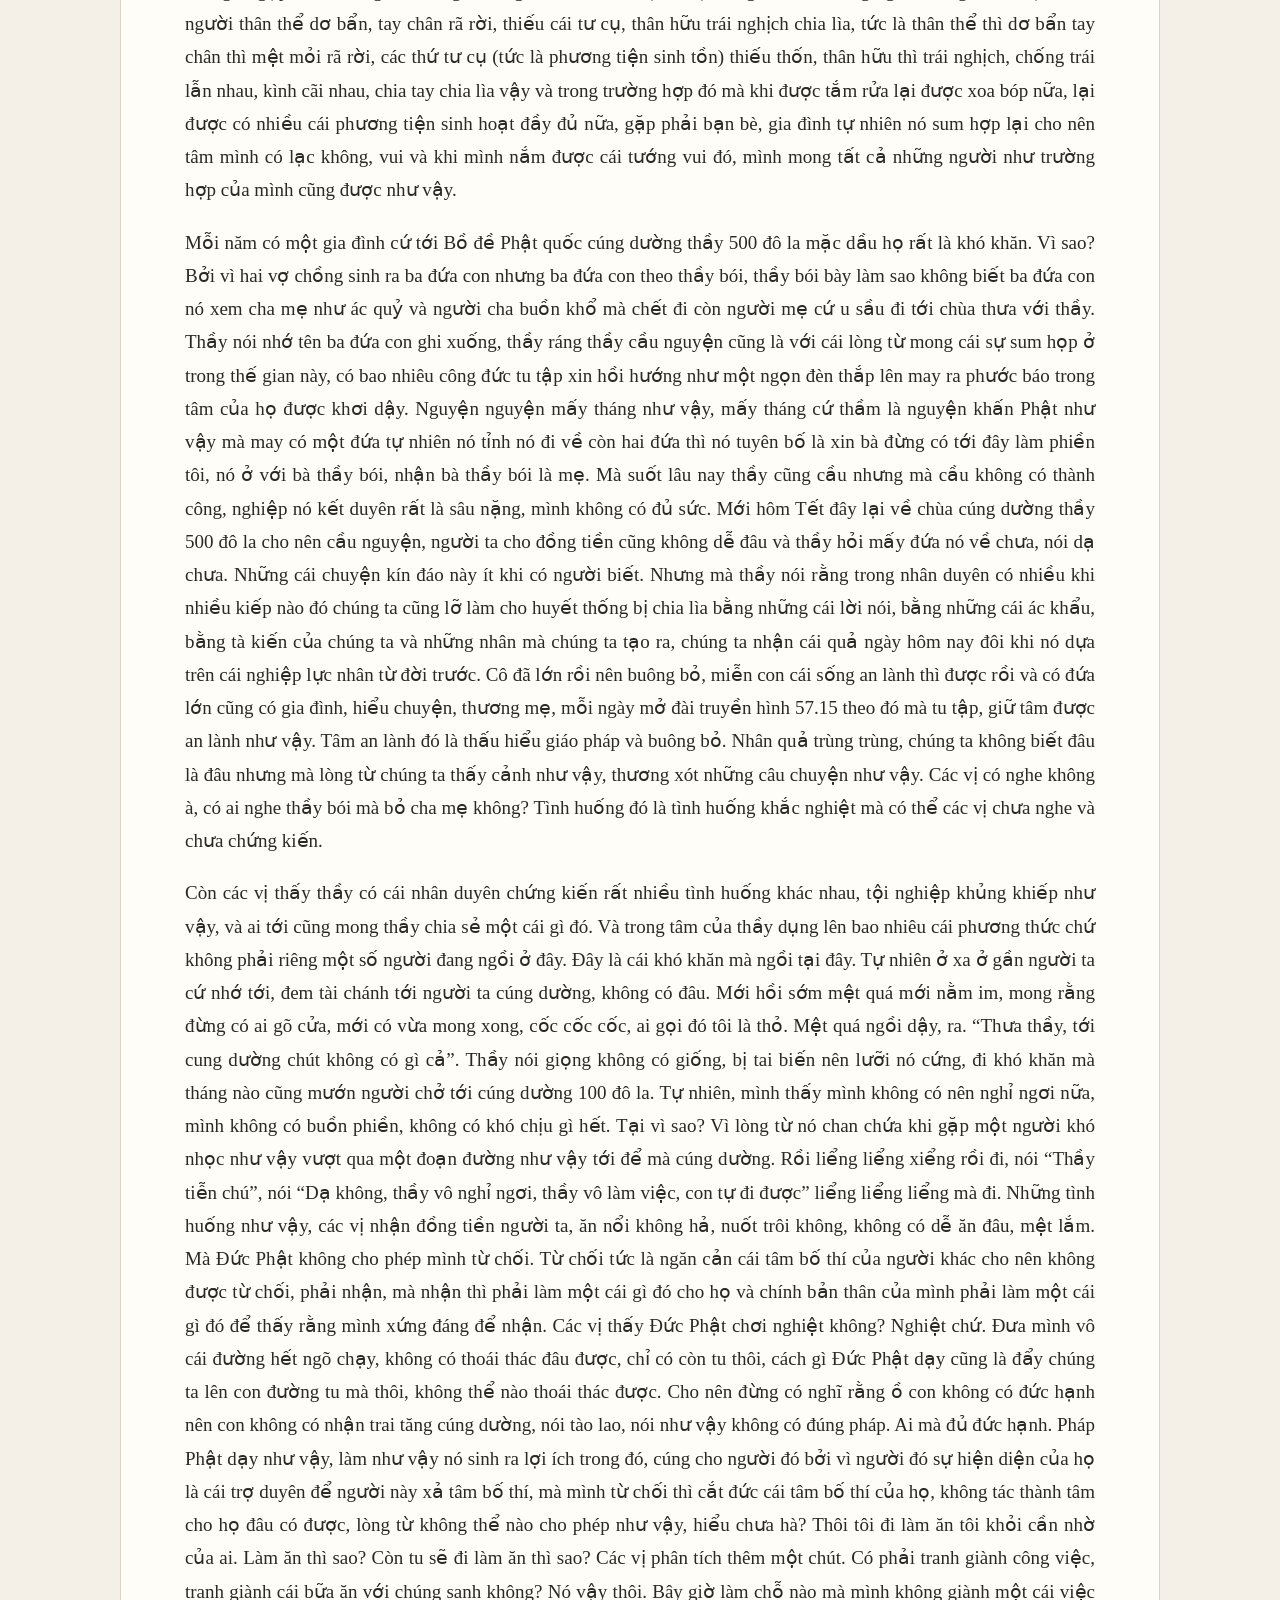
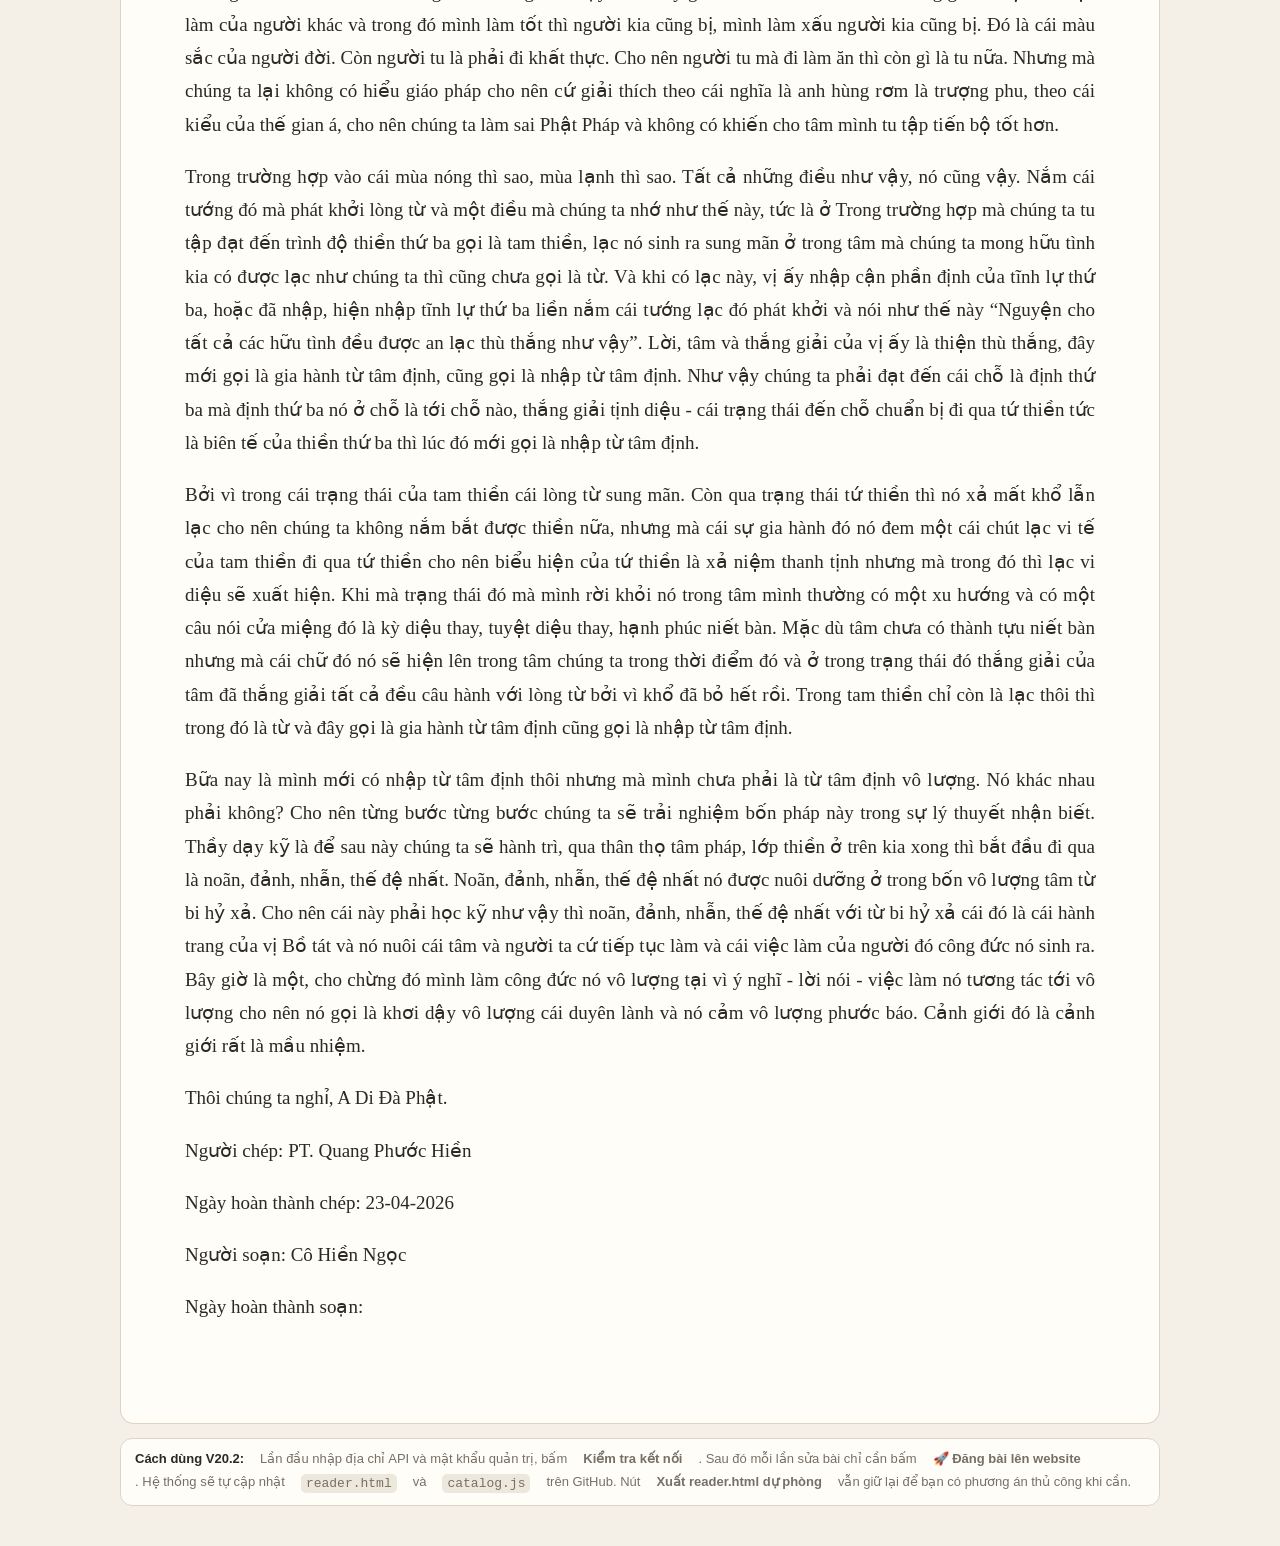
==== commit 898b8aaf: "Add files via upload" ====
--- a/admin-v17.html
+++ b/admin-v17.html
@@ -6,12 +6,12 @@
   <meta http-equiv="Pragma" content="no-cache">
   <meta http-equiv="Expires" content="0">
 <meta name="viewport" content="width=device-width,initial-scale=1">
-<title>Quản trị nội dung V20 - Góc nhỏ tu học</title>
-<link rel="stylesheet" href="admin-v17.css?v=20">
+<title>Quản trị nội dung V20.2 - Góc nhỏ tu học</title>
+<link rel="stylesheet" href="admin-v17.css?v=20.2">
 </head>
 <body>
 <header class="admin-header">
-  <div class="admin-brand">📖 Góc nhỏ tu học <span>· Quản trị nội dung</span> <b class="version-badge">V20</b></div>
+  <div class="admin-brand">📖 Góc nhỏ tu học <span>· Quản trị nội dung</span> <b class="version-badge">V20.2</b></div>
   <a href="reader.html" target="_blank" rel="noopener">Mở bài đọc ↗</a>
 </header>
 
@@ -142,13 +142,13 @@
   </section>
 
   <section class="help">
-    <strong>Cách dùng V20:</strong>
+    <strong>Cách dùng V20.2:</strong>
     Lần đầu nhập địa chỉ API và mật khẩu quản trị, bấm <b>Kiểm tra kết nối</b>. Sau đó mỗi lần sửa bài chỉ cần bấm
     <b>🚀 Đăng bài lên website</b>. Hệ thống sẽ tự cập nhật <code>reader.html</code> và <code>catalog.js</code> trên GitHub.
     Nút <b>Xuất reader.html dự phòng</b> vẫn giữ lại để bạn có phương án thủ công khi cần.
   </section>
 </main>
 
-<script src="admin-v17.js?v=20"></script>
+<script src="admin-v17.js?v=20.2"></script>
 </body>
 </html>
